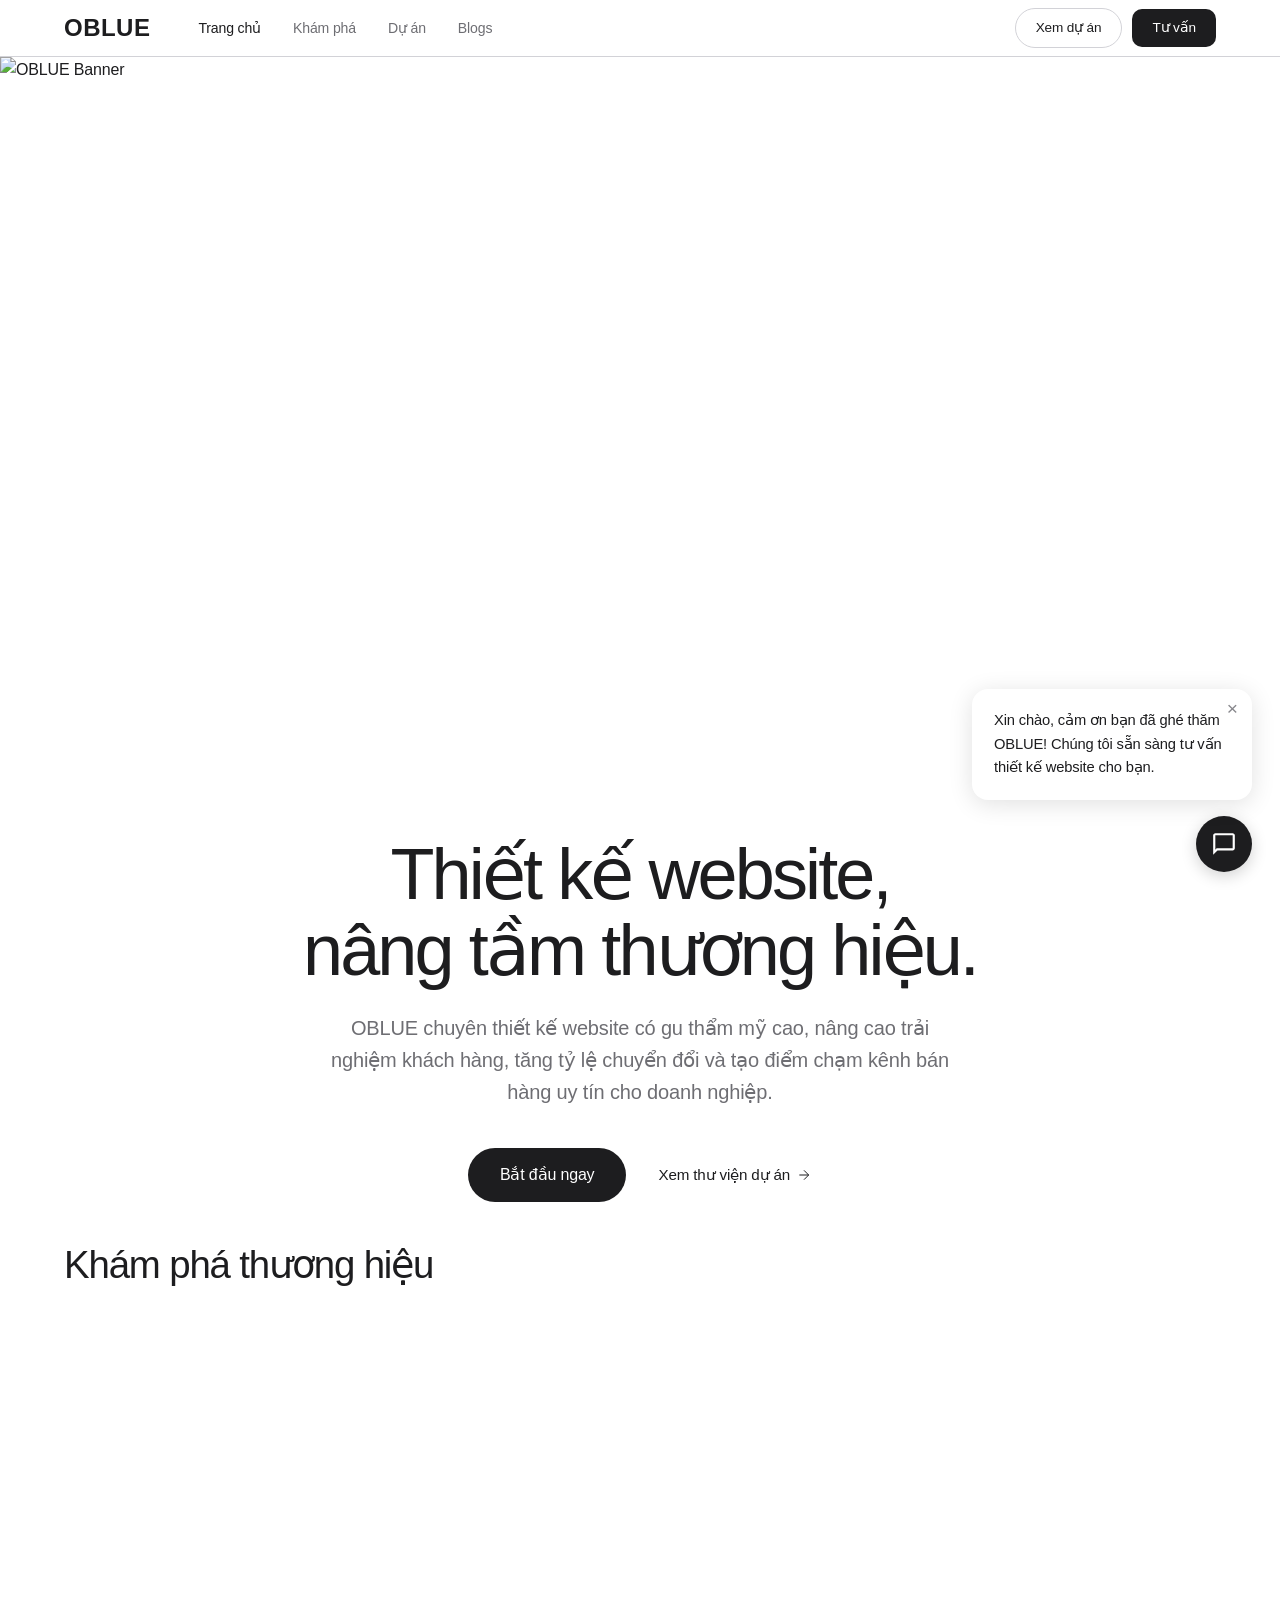
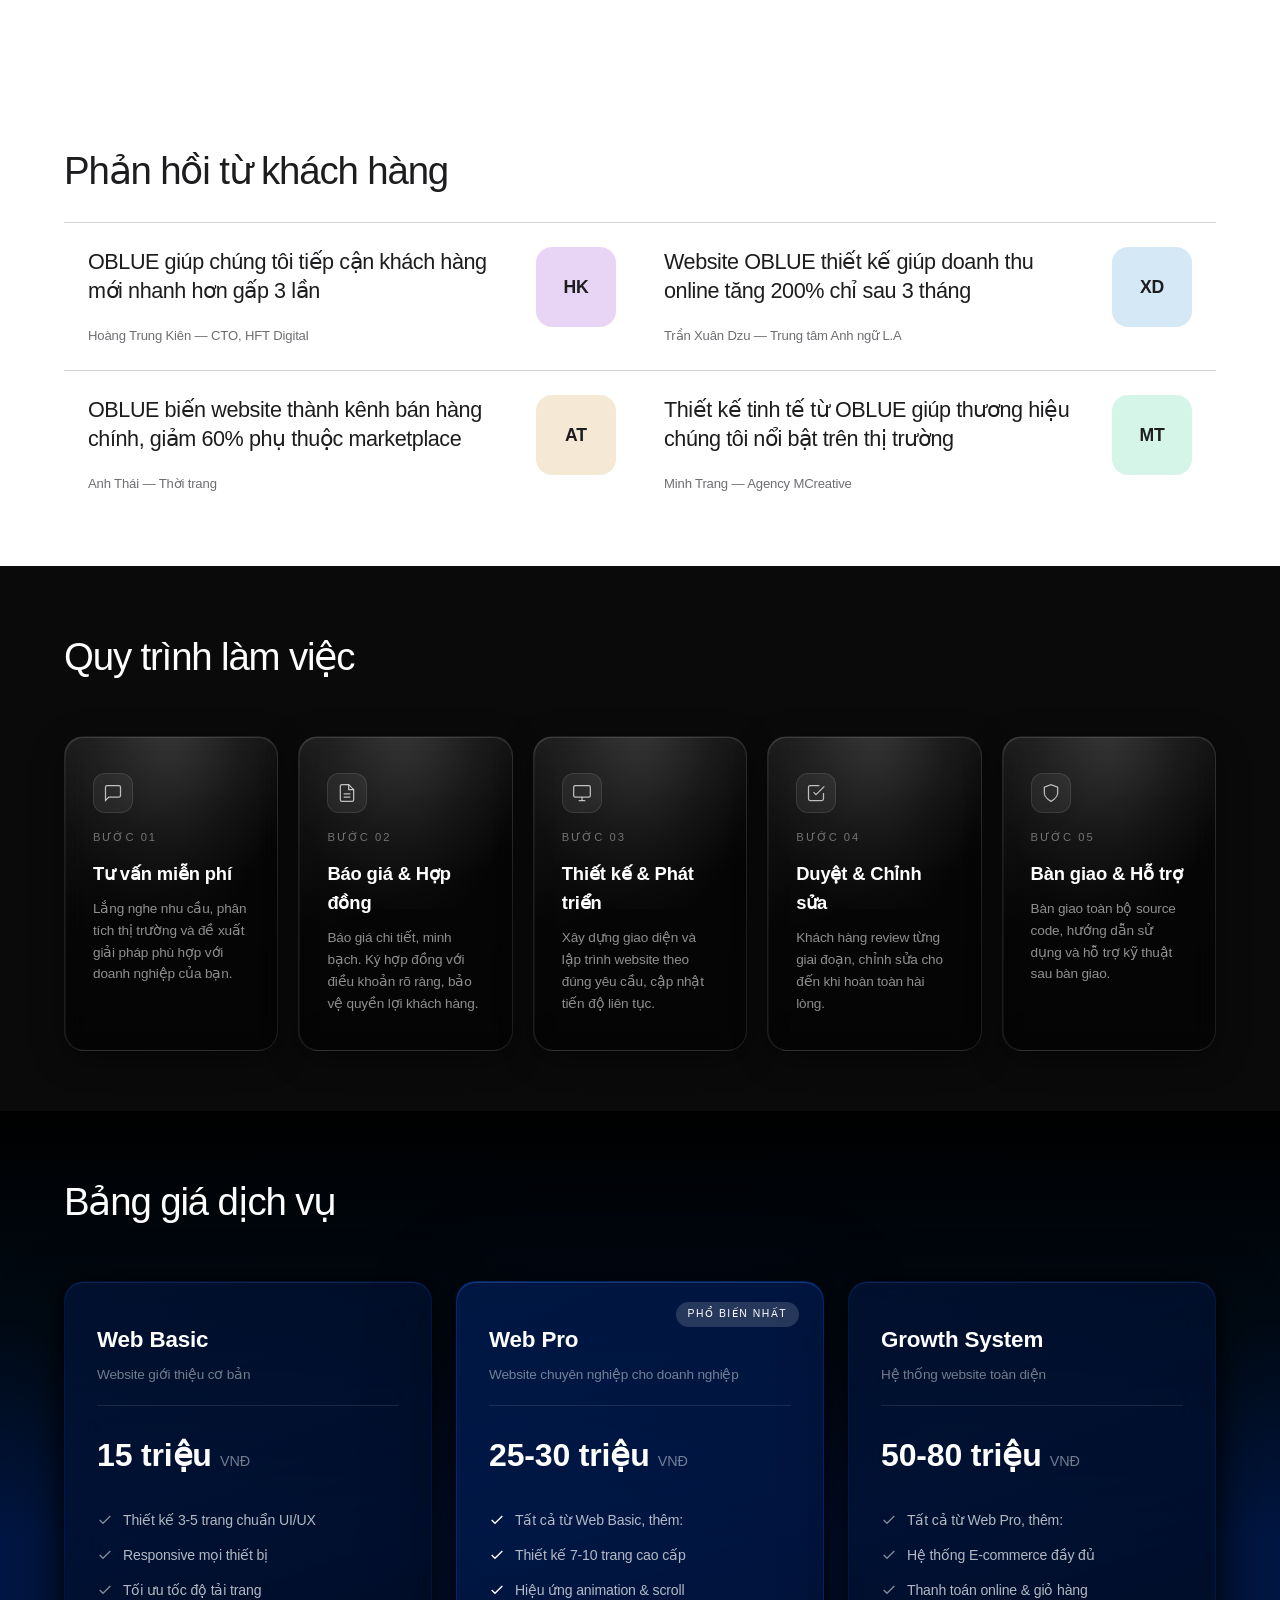
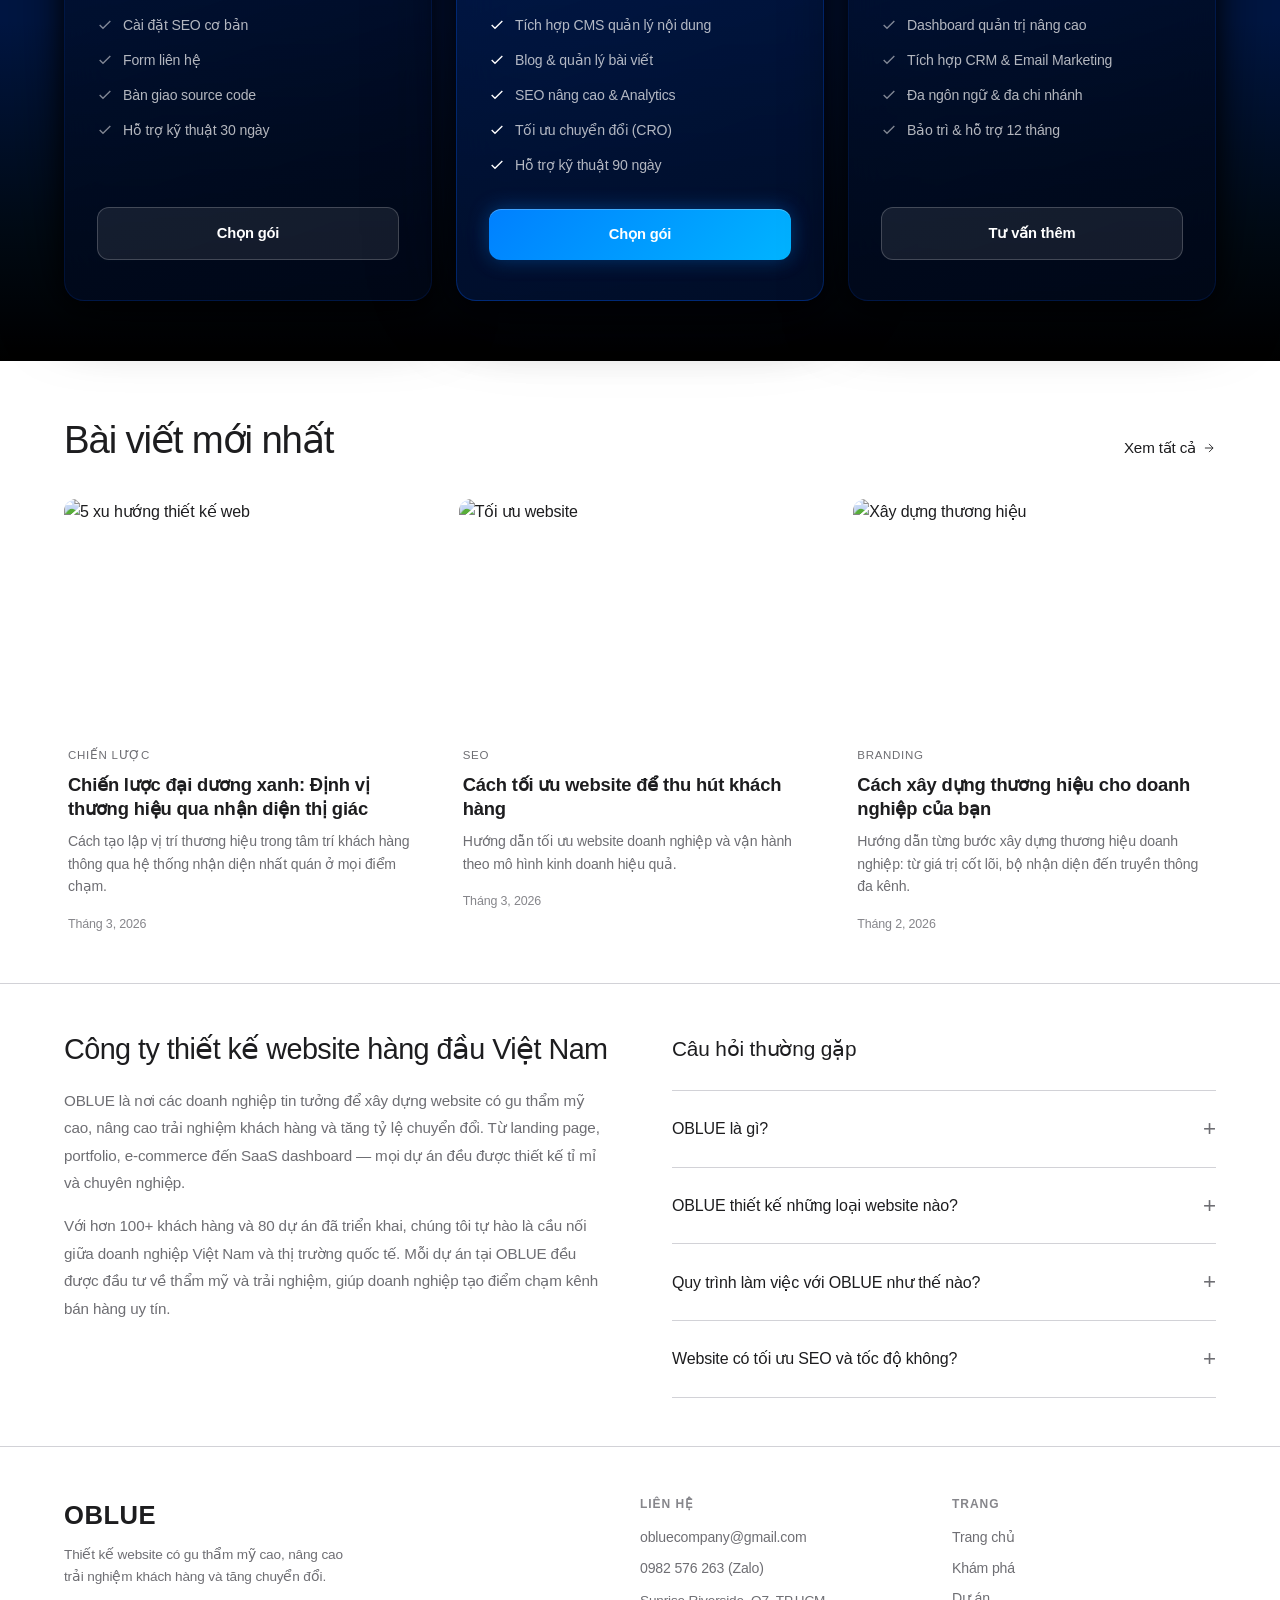
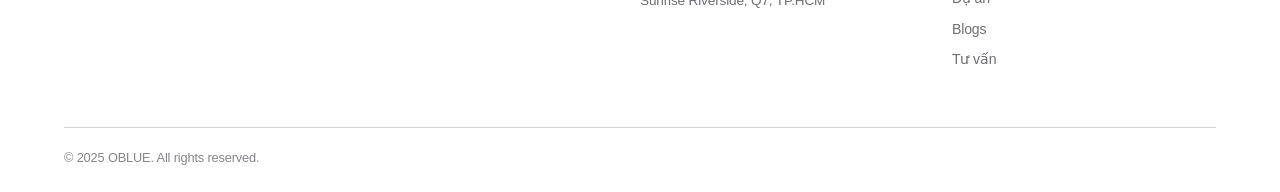
==== index.html @ 59a6f67c "Redesign navbar: flat header with left-aligned brand+nav, dual CTA buttons https://claude.ai/code/se" ====
<!DOCTYPE html>
<html lang="vi">
<head>
  <meta charset="UTF-8">
  <link rel="icon" type="image/svg+xml" href="favicon.svg">
  <meta name="viewport" content="width=device-width, initial-scale=1.0">
  <title>OBLUE - Thiết kế website có gu thẩm mỹ cao cho doanh nghiệp</title>
  <meta name="description" content="OBLUE chuyên thiết kế website có gu thẩm mỹ cao, nâng cao trải nghiệm khách hàng, tăng tỷ lệ chuyển đổi và tạo điểm chạm kênh bán hàng uy tín cho doanh nghiệp.">
  <meta name="keywords" content="OBLUE, thiết kế website, website đẹp, thẩm mỹ cao, trải nghiệm khách hàng, tỷ lệ chuyển đổi, kênh bán hàng, UI/UX, Việt Nam">
  <meta property="og:title" content="OBLUE - Thiết kế website có gu thẩm mỹ cao cho doanh nghiệp">
  <meta property="og:description" content="OBLUE chuyên thiết kế website nâng cao trải nghiệm khách hàng, tăng tỷ lệ chuyển đổi và tạo điểm chạm kênh bán hàng uy tín.">
  <meta property="og:type" content="website">
  <link rel="preconnect" href="https://dmtkxjqlcrcddcuvzqqb.supabase.co" crossorigin>
  <link rel="dns-prefetch" href="https://dmtkxjqlcrcddcuvzqqb.supabase.co">
  <link rel="stylesheet" href="styles.css">
  <link rel="stylesheet" href="home.css">
</head>
<body>
  <!-- NAVBAR -->
  <nav class="navbar">
    <div class="container">
      <a href="index.html" class="navbar-brand">OBLUE</a>
      <button class="mobile-menu-btn" id="mobileMenuBtn" aria-label="Menu">
        <span></span><span></span><span></span>
      </button>
      <div class="navbar-nav" id="navMenu">
        <a href="index.html" class="active">Trang chủ</a>
        <a href="explore.html">Khám phá</a>
        <a href="product.html">Dự án</a>
        <a href="blog.html">Blogs</a>
      </div>
      <div class="navbar-right">
        <a href="product.html" class="btn-outline-dark">Xem dự án</a>
        <a href="about.html#contact" class="btn btn-primary">Tư vấn</a>
      </div>
    </div>
  </nav>

  <!-- HERO BANNER -->
  <section class="hero-banner">
    <img src="https://dmtkxjqlcrcddcuvzqqb.supabase.co/storage/v1/object/public/Banner%20OBLUE%20-%20center/HERO%20BANNERR.svg" alt="OBLUE Banner" class="hero-banner-img">
  </section>

  <!-- INTRO TEXT -->
  <section class="intro">
    <div class="container">
      <h1 class="intro-heading">Thiết kế website,<br>nâng tầm thương hiệu.</h1>
      <p class="intro-sub">OBLUE chuyên thiết kế website có gu thẩm mỹ cao, nâng cao trải nghiệm khách hàng, tăng tỷ lệ chuyển đổi và tạo điểm chạm kênh bán hàng uy tín cho doanh nghiệp.</p>
      <div class="intro-actions">
        <a href="explore.html" class="btn btn-primary btn-lg">Bắt đầu ngay</a>
        <a href="explore.html" class="btn-link">
          Xem thư viện dự án
          <svg width="16" height="16" viewBox="0 0 24 24" fill="none" stroke="currentColor" stroke-width="1.5"><path d="M5 12h14M12 5l7 7-7 7"/></svg>
        </a>
      </div>
    </div>
  </section>

  <!-- FEATURED PROJECTS -->
  <section class="featured fade-in">
    <div class="container">
      <h2 class="section-heading">Khám phá thương hiệu</h2>
      <div class="featured-grid">
        <a href="product.html" class="featured-card">
          <div class="featured-img" style="background-image: url('https://dmtkxjqlcrcddcuvzqqb.supabase.co/storage/v1/object/public/Banner%20OBLUE%20-%20center/2.png'); background-size:cover; background-position:center;"></div>
        </a>
        <a href="product.html" class="featured-card">
          <div class="featured-img" style="background-image: url('https://dmtkxjqlcrcddcuvzqqb.supabase.co/storage/v1/object/public/Banner%20OBLUE%20-%20center/4.png'); background-size:cover; background-position:center;"></div>
        </a>
        <a href="product.html" class="featured-card">
          <div class="featured-img" style="background-image: url('https://dmtkxjqlcrcddcuvzqqb.supabase.co/storage/v1/object/public/Banner%20OBLUE%20-%20center/3.png'); background-size:cover; background-position:center;"></div>
        </a>
        <a href="explore.html" class="featured-card">
          <div class="featured-img" style="background-image: url('https://dmtkxjqlcrcddcuvzqqb.supabase.co/storage/v1/object/public/Banner%20OBLUE%20-%20center/5.png'); background-size:cover; background-position:center;"></div>
        </a>
        <a href="product.html" class="featured-card">
          <div class="featured-img" style="background-image: url('https://dmtkxjqlcrcddcuvzqqb.supabase.co/storage/v1/object/public/Banner%20OBLUE%20-%20center/OBLUE%20BANNER.png'); background-size:cover; background-position:center;"></div>
        </a>
        <a href="product.html" class="featured-card">
          <div class="featured-img" style="background-image: url('https://dmtkxjqlcrcddcuvzqqb.supabase.co/storage/v1/object/public/Banner%20OBLUE%20-%20center/OBLUE%20BANNER%20(1).png'); background-size:cover; background-position:center;"></div>
        </a>
      </div>
    </div>
  </section>

  <!-- FEEDBACK -->
  <section class="feedback fade-in">
    <div class="container">
      <h2 class="section-heading">Phản hồi từ khách hàng</h2>
      <div class="feedback-grid">
        <div class="feedback-item">
          <div class="feedback-content">
            <h3>OBLUE giúp chúng tôi tiếp cận khách hàng mới nhanh hơn gấp 3 lần</h3>
            <div class="feedback-meta">
              <span class="feedback-author">Hoàng Trung Kiên — CTO, HFT Digital</span>

            </div>
          </div>
          <div class="feedback-avatar" style="background: #E8D5F5;">HK</div>
        </div>
        <div class="feedback-item">
          <div class="feedback-content">
            <h3>Website OBLUE thiết kế giúp doanh thu online tăng 200% chỉ sau 3 tháng</h3>
            <div class="feedback-meta">
              <span class="feedback-author">Trần Xuân Dzu — Trung tâm Anh ngữ L.A</span>

            </div>
          </div>
          <div class="feedback-avatar" style="background: #D5E8F5;">XD</div>
        </div>
        <div class="feedback-item">
          <div class="feedback-content">
            <h3>OBLUE biến website thành kênh bán hàng chính, giảm 60% phụ thuộc marketplace</h3>
            <div class="feedback-meta">
              <span class="feedback-author">Anh Thái — Thời trang</span>

            </div>
          </div>
          <div class="feedback-avatar" style="background: #F5E8D5;">AT</div>
        </div>
        <div class="feedback-item">
          <div class="feedback-content">
            <h3>Thiết kế tinh tế từ OBLUE giúp thương hiệu chúng tôi nổi bật trên thị trường</h3>
            <div class="feedback-meta">
              <span class="feedback-author">Minh Trang — Agency MCreative</span>

            </div>
          </div>
          <div class="feedback-avatar" style="background: #D5F5E8;">MT</div>
        </div>
      </div>
    </div>
  </section>

  <!-- PROCESS -->
  <section class="process fade-in">
    <div class="container">
      <h2 class="section-heading">Quy trình làm việc</h2>
      <div class="process-grid">
        <div class="process-card">
          <div class="process-icon"><svg viewBox="0 0 24 24"><path d="M21 15a2 2 0 0 1-2 2H7l-4 4V5a2 2 0 0 1 2-2h14a2 2 0 0 1 2 2z"/></svg></div>
          <span class="process-step">Bước 01</span>
          <h3>Tư vấn miễn phí</h3>
          <p>Lắng nghe nhu cầu, phân tích thị trường và đề xuất giải pháp phù hợp với doanh nghiệp của bạn.</p>
        </div>
        <div class="process-card">
          <div class="process-icon"><svg viewBox="0 0 24 24"><path d="M14 2H6a2 2 0 0 0-2 2v16a2 2 0 0 0 2 2h12a2 2 0 0 0 2-2V8z"/><polyline points="14 2 14 8 20 8"/><line x1="16" y1="13" x2="8" y2="13"/><line x1="16" y1="17" x2="8" y2="17"/></svg></div>
          <span class="process-step">Bước 02</span>
          <h3>Báo giá & Hợp đồng</h3>
          <p>Báo giá chi tiết, minh bạch. Ký hợp đồng với điều khoản rõ ràng, bảo vệ quyền lợi khách hàng.</p>
        </div>
        <div class="process-card">
          <div class="process-icon"><svg viewBox="0 0 24 24"><rect x="2" y="3" width="20" height="14" rx="2" ry="2"/><line x1="8" y1="21" x2="16" y2="21"/><line x1="12" y1="17" x2="12" y2="21"/></svg></div>
          <span class="process-step">Bước 03</span>
          <h3>Thiết kế & Phát triển</h3>
          <p>Xây dựng giao diện và lập trình website theo đúng yêu cầu, cập nhật tiến độ liên tục.</p>
        </div>
        <div class="process-card">
          <div class="process-icon"><svg viewBox="0 0 24 24"><polyline points="9 11 12 14 22 4"/><path d="M21 12v7a2 2 0 0 1-2 2H5a2 2 0 0 1-2-2V5a2 2 0 0 1 2-2h11"/></svg></div>
          <span class="process-step">Bước 04</span>
          <h3>Duyệt & Chỉnh sửa</h3>
          <p>Khách hàng review từng giai đoạn, chỉnh sửa cho đến khi hoàn toàn hài lòng.</p>
        </div>
        <div class="process-card">
          <div class="process-icon"><svg viewBox="0 0 24 24"><path d="M12 22s8-4 8-10V5l-8-3-8 3v7c0 6 8 10 8 10z"/></svg></div>
          <span class="process-step">Bước 05</span>
          <h3>Bàn giao & Hỗ trợ</h3>
          <p>Bàn giao toàn bộ source code, hướng dẫn sử dụng và hỗ trợ kỹ thuật sau bàn giao.</p>
        </div>
      </div>
    </div>
  </section>

  <!-- PRICING -->
  <section class="pricing fade-in">
    <div class="container">
      <h2 class="section-heading">Bảng giá dịch vụ</h2>
      <div class="pricing-grid">
        <!-- Web Basic -->
        <div class="pricing-card">
          <h3>Web Basic</h3>
          <span class="pricing-subtitle">Website giới thiệu cơ bản</span>
          <hr class="pricing-divider">
          <div class="pricing-price">
            <span class="amount">15 triệu</span>
            <span class="unit">VNĐ</span>
          </div>
          <ul class="pricing-features">
            <li><svg width="16" height="16" viewBox="0 0 24 24" fill="none" stroke="rgba(255,255,255,0.5)" stroke-width="2"><polyline points="20 6 9 17 4 12"/></svg>Thiết kế 3-5 trang chuẩn UI/UX</li>
            <li><svg width="16" height="16" viewBox="0 0 24 24" fill="none" stroke="rgba(255,255,255,0.5)" stroke-width="2"><polyline points="20 6 9 17 4 12"/></svg>Responsive mọi thiết bị</li>
            <li><svg width="16" height="16" viewBox="0 0 24 24" fill="none" stroke="rgba(255,255,255,0.5)" stroke-width="2"><polyline points="20 6 9 17 4 12"/></svg>Tối ưu tốc độ tải trang</li>
            <li><svg width="16" height="16" viewBox="0 0 24 24" fill="none" stroke="rgba(255,255,255,0.5)" stroke-width="2"><polyline points="20 6 9 17 4 12"/></svg>Cài đặt SEO cơ bản</li>
            <li><svg width="16" height="16" viewBox="0 0 24 24" fill="none" stroke="rgba(255,255,255,0.5)" stroke-width="2"><polyline points="20 6 9 17 4 12"/></svg>Form liên hệ</li>
            <li><svg width="16" height="16" viewBox="0 0 24 24" fill="none" stroke="rgba(255,255,255,0.5)" stroke-width="2"><polyline points="20 6 9 17 4 12"/></svg>Bàn giao source code</li>
            <li><svg width="16" height="16" viewBox="0 0 24 24" fill="none" stroke="rgba(255,255,255,0.5)" stroke-width="2"><polyline points="20 6 9 17 4 12"/></svg>Hỗ trợ kỹ thuật 30 ngày</li>
          </ul>
          <a href="about.html#contact" class="pricing-cta outline">Chọn gói</a>
        </div>
        <!-- Web Pro -->
        <div class="pricing-card popular">
          <span class="pricing-badge">Phổ biến nhất</span>
          <h3>Web Pro</h3>
          <span class="pricing-subtitle">Website chuyên nghiệp cho doanh nghiệp</span>
          <hr class="pricing-divider">
          <div class="pricing-price">
            <span class="amount">25-30 triệu</span>
            <span class="unit">VNĐ</span>
          </div>
          <ul class="pricing-features">
            <li><svg width="16" height="16" viewBox="0 0 24 24" fill="none" stroke="white" stroke-width="2"><polyline points="20 6 9 17 4 12"/></svg>Tất cả từ Web Basic, thêm:</li>
            <li><svg width="16" height="16" viewBox="0 0 24 24" fill="none" stroke="white" stroke-width="2"><polyline points="20 6 9 17 4 12"/></svg>Thiết kế 7-10 trang cao cấp</li>
            <li><svg width="16" height="16" viewBox="0 0 24 24" fill="none" stroke="white" stroke-width="2"><polyline points="20 6 9 17 4 12"/></svg>Hiệu ứng animation & scroll</li>
            <li><svg width="16" height="16" viewBox="0 0 24 24" fill="none" stroke="white" stroke-width="2"><polyline points="20 6 9 17 4 12"/></svg>Tích hợp CMS quản lý nội dung</li>
            <li><svg width="16" height="16" viewBox="0 0 24 24" fill="none" stroke="white" stroke-width="2"><polyline points="20 6 9 17 4 12"/></svg>Blog & quản lý bài viết</li>
            <li><svg width="16" height="16" viewBox="0 0 24 24" fill="none" stroke="white" stroke-width="2"><polyline points="20 6 9 17 4 12"/></svg>SEO nâng cao & Analytics</li>
            <li><svg width="16" height="16" viewBox="0 0 24 24" fill="none" stroke="white" stroke-width="2"><polyline points="20 6 9 17 4 12"/></svg>Tối ưu chuyển đổi (CRO)</li>
            <li><svg width="16" height="16" viewBox="0 0 24 24" fill="none" stroke="white" stroke-width="2"><polyline points="20 6 9 17 4 12"/></svg>Hỗ trợ kỹ thuật 90 ngày</li>
          </ul>
          <a href="about.html#contact" class="pricing-cta filled">Chọn gói</a>
        </div>
        <!-- Growth System -->
        <div class="pricing-card">
          <h3>Growth System</h3>
          <span class="pricing-subtitle">Hệ thống website toàn diện</span>
          <hr class="pricing-divider">
          <div class="pricing-price">
            <span class="amount">50-80 triệu</span>
            <span class="unit">VNĐ</span>
          </div>
          <ul class="pricing-features">
            <li><svg width="16" height="16" viewBox="0 0 24 24" fill="none" stroke="rgba(255,255,255,0.5)" stroke-width="2"><polyline points="20 6 9 17 4 12"/></svg>Tất cả từ Web Pro, thêm:</li>
            <li><svg width="16" height="16" viewBox="0 0 24 24" fill="none" stroke="rgba(255,255,255,0.5)" stroke-width="2"><polyline points="20 6 9 17 4 12"/></svg>Hệ thống E-commerce đầy đủ</li>
            <li><svg width="16" height="16" viewBox="0 0 24 24" fill="none" stroke="rgba(255,255,255,0.5)" stroke-width="2"><polyline points="20 6 9 17 4 12"/></svg>Thanh toán online & giỏ hàng</li>
            <li><svg width="16" height="16" viewBox="0 0 24 24" fill="none" stroke="rgba(255,255,255,0.5)" stroke-width="2"><polyline points="20 6 9 17 4 12"/></svg>Dashboard quản trị nâng cao</li>
            <li><svg width="16" height="16" viewBox="0 0 24 24" fill="none" stroke="rgba(255,255,255,0.5)" stroke-width="2"><polyline points="20 6 9 17 4 12"/></svg>Tích hợp CRM & Email Marketing</li>
            <li><svg width="16" height="16" viewBox="0 0 24 24" fill="none" stroke="rgba(255,255,255,0.5)" stroke-width="2"><polyline points="20 6 9 17 4 12"/></svg>Đa ngôn ngữ & đa chi nhánh</li>
            <li><svg width="16" height="16" viewBox="0 0 24 24" fill="none" stroke="rgba(255,255,255,0.5)" stroke-width="2"><polyline points="20 6 9 17 4 12"/></svg>Bảo trì & hỗ trợ 12 tháng</li>
          </ul>
          <a href="about.html#contact" class="pricing-cta outline">Tư vấn thêm</a>
        </div>
      </div>
    </div>
  </section>

  <!-- BLOG / MARKETING -->
  <section class="blog fade-in">
    <div class="container">
      <div class="section-header">
        <h2 class="section-heading">Bài viết mới nhất</h2>
        <a href="blog.html" class="btn-link">Xem tất cả <svg width="14" height="14" viewBox="0 0 24 24" fill="none" stroke="currentColor" stroke-width="1.5"><path d="M5 12h14M12 5l7 7-7 7"/></svg></a>
      </div>
      <div class="blog-grid">
        <a href="blog-post-1.html" class="blog-card">
          <div class="blog-thumb"><img src="https://dmtkxjqlcrcddcuvzqqb.supabase.co/storage/v1/object/public/Banner%20OBLUE%20-%20center/SEO/1.jpg" alt="5 xu hướng thiết kế web" loading="lazy"></div>
          <div class="blog-info">
            <span class="blog-tag">Chiến lược</span>
            <h3>Chiến lược đại dương xanh: Định vị thương hiệu qua nhận diện thị giác</h3>
            <p class="blog-excerpt">Cách tạo lập vị trí thương hiệu trong tâm trí khách hàng thông qua hệ thống nhận diện nhất quán ở mọi điểm chạm.</p>
            <span class="blog-date">Tháng 3, 2026</span>
          </div>
        </a>
        <a href="blog-post-2.html" class="blog-card">
          <div class="blog-thumb"><img src="https://dmtkxjqlcrcddcuvzqqb.supabase.co/storage/v1/object/public/Banner%20OBLUE%20-%20center/SEO/2.jpg" alt="Tối ưu website" loading="lazy"></div>
          <div class="blog-info">
            <span class="blog-tag">SEO</span>
            <h3>Cách tối ưu website để thu hút khách hàng</h3>
            <p class="blog-excerpt">Hướng dẫn tối ưu website doanh nghiệp và vận hành theo mô hình kinh doanh hiệu quả.</p>
            <span class="blog-date">Tháng 3, 2026</span>
          </div>
        </a>
        <a href="blog-post-3.html" class="blog-card">
          <div class="blog-thumb"><img src="https://dmtkxjqlcrcddcuvzqqb.supabase.co/storage/v1/object/public/Banner%20OBLUE%20-%20center/SEO/Black%20and%20White%20Modern%20Presentation%20Marketing%20(1).jpg" alt="Xây dựng thương hiệu" loading="lazy"></div>
          <div class="blog-info">
            <span class="blog-tag">Branding</span>
            <h3>Cách xây dựng thương hiệu cho doanh nghiệp của bạn</h3>
            <p class="blog-excerpt">Hướng dẫn từng bước xây dựng thương hiệu doanh nghiệp: từ giá trị cốt lõi, bộ nhận diện đến truyền thông đa kênh.</p>
            <span class="blog-date">Tháng 2, 2026</span>
          </div>
        </a>
      </div>
    </div>
  </section>

  <!-- SEO -->
  <section class="seo fade-in">
    <div class="container">
      <div class="seo-grid">
        <div class="seo-main">
          <h2>Công ty thiết kế website hàng đầu Việt Nam</h2>
          <p>OBLUE là nơi các doanh nghiệp tin tưởng để xây dựng website có gu thẩm mỹ cao, nâng cao trải nghiệm khách hàng và tăng tỷ lệ chuyển đổi. Từ landing page, portfolio, e-commerce đến SaaS dashboard — mọi dự án đều được thiết kế tỉ mỉ và chuyên nghiệp.</p>
          <p>Với hơn 100+ khách hàng và 80 dự án đã triển khai, chúng tôi tự hào là cầu nối giữa doanh nghiệp Việt Nam và thị trường quốc tế. Mỗi dự án tại OBLUE đều được đầu tư về thẩm mỹ và trải nghiệm, giúp doanh nghiệp tạo điểm chạm kênh bán hàng uy tín.</p>
        </div>
        <div class="seo-faq">
          <h3>Câu hỏi thường gặp</h3>
          <details class="faq-item">
            <summary>OBLUE là gì?</summary>
            <p>OBLUE là công ty chuyên thiết kế website có gu thẩm mỹ cao, nâng cao trải nghiệm khách hàng, tăng tỷ lệ chuyển đổi và tạo điểm chạm kênh bán hàng uy tín cho doanh nghiệp.</p>
          </details>
          <details class="faq-item">
            <summary>OBLUE thiết kế những loại website nào?</summary>
            <p>OBLUE thiết kế đa dạng: website bán hàng, landing page, portfolio doanh nghiệp, e-commerce, SaaS dashboard và website giới thiệu thương hiệu — tất cả đều với tiêu chuẩn thẩm mỹ cao.</p>
          </details>
          <details class="faq-item">
            <summary>Quy trình làm việc với OBLUE như thế nào?</summary>
            <p>Quy trình gồm 4 bước: Tư vấn & phân tích nhu cầu → Thiết kế giao diện UI/UX → Phát triển & tối ưu → Bàn giao & hỗ trợ vận hành. Mỗi bước đều có sự tham gia phản hồi từ khách hàng.</p>
          </details>
          <details class="faq-item">
            <summary>Website có tối ưu SEO và tốc độ không?</summary>
            <p>Có. Mọi website OBLUE đều được tối ưu Core Web Vitals, chuẩn SEO on-page, responsive trên mọi thiết bị và đạt điểm Lighthouse trên 90 để đảm bảo hiệu suất tốt nhất.</p>
          </details>
        </div>
      </div>
    </div>
  </section>

  <!-- FOOTER -->
  <footer class="footer">
    <div class="container">
      <div class="footer-top">
        <div class="footer-brand-col">
          <div class="footer-brand">OBLUE</div>
          <p class="footer-desc">Thiết kế website có gu thẩm mỹ cao, nâng cao trải nghiệm khách hàng và tăng chuyển đổi.</p>
        </div>
        <div class="footer-col">
          <h4>Liên hệ</h4>
          <a href="mailto:obluecompany@gmail.com">obluecompany@gmail.com</a>
          <a href="tel:0982576263">0982 576 263 (Zalo)</a>
          <span style="font-size:0.85rem;color:var(--text-secondary);">Sunrise Riverside, Q7, TP.HCM</span>
        </div>
        <div class="footer-col">
          <h4>Trang</h4>
          <a href="index.html">Trang chủ</a>
          <a href="explore.html">Khám phá</a>
        <a href="product.html">Dự án</a>
          <a href="blog.html">Blogs</a>
          <a href="about.html#contact">Tư vấn</a>
        </div>
      </div>
      <div class="footer-bottom" style="border-top:1px solid var(--border);padding-top:20px;margin-top:24px;display:flex;justify-content:space-between;align-items:center;font-size:0.8rem;color:var(--text-light);">
        <span>&copy; 2025 OBLUE. All rights reserved.</span>
      </div>
    </div>
  </footer>
  <script src="app.js" defer></script>
  <!-- CHAT WIDGET -->
  <div class="chat-widget">
    <div class="chat-bubble" id="chatBubble">
      <button class="chat-bubble-close" onclick="document.getElementById('chatBubble').classList.add('hidden')">&times;</button>
      Xin chào, cảm ơn bạn đã ghé thăm OBLUE! Chúng tôi sẵn sàng tư vấn thiết kế website cho bạn.
    </div>
    <button class="chat-btn" onclick="window.open('https://zalo.me/0982576263', '_blank')">
      <svg viewBox="0 0 24 24"><path d="M20 2H4c-1.1 0-2 .9-2 2v18l4-4h14c1.1 0 2-.9 2-2V4c0-1.1-.9-2-2-2zm0 14H5.2L4 17.2V4h16v12z"/></svg>
    </button>
  </div>
</body>
</html>
---- styles.css ----
/* ==================== RESET & BASE ==================== */
*, *::before, *::after {
  margin: 0;
  padding: 0;
  box-sizing: border-box;
}

:root {
  --primary: #1d1d1f;
  --primary-dark: #000000;
  --primary-light: #f5f5f7;
  --text-dark: #1d1d1f;
  --text-secondary: #6e6e73;
  --text-light: #86868b;
  --border: #d2d2d7;
  --bg-white: #FFFFFF;
  --bg-light: #f5f5f7;
  --bg-card: #f5f5f7;
  --success: #10B981;
  --danger: #EF4444;
  --radius: 12px;
  --radius-sm: 8px;
  --radius-lg: 16px;
  --shadow: 0 1px 3px rgba(0,0,0,0.08);
  --shadow-md: 0 4px 12px rgba(0,0,0,0.06);
  --shadow-lg: 0 8px 30px rgba(0,0,0,0.1);
  --font: -apple-system, BlinkMacSystemFont, 'SF Pro Display', 'SF Pro Text', 'Helvetica Neue', 'Helvetica', 'Arial', sans-serif;
}

html {
  scroll-behavior: smooth;
}

body {
  font-family: var(--font);
  color: var(--text-dark);
  background: var(--bg-white);
  line-height: 1.6;
  font-weight: 400;
  letter-spacing: -0.01em;
  -webkit-font-smoothing: antialiased;
  -moz-osx-font-smoothing: grayscale;
}

a {
  text-decoration: none;
  color: inherit;
}

img {
  max-width: 100%;
  display: block;
}

ul, ol {
  list-style: none;
}

button, input, select, textarea {
  font-family: inherit;
  font-size: inherit;
  border: none;
  outline: none;
  background: none;
}

.container {
  max-width: 1200px;
  margin: 0 auto;
  padding: 0 24px;
}

/* ==================== NAVBAR ==================== */
.navbar {
  position: sticky;
  top: 0;
  z-index: 100;
  background: rgba(255,255,255,0.98);
  backdrop-filter: blur(20px);
  -webkit-backdrop-filter: blur(20px);
  border-bottom: 1px solid var(--border);
  padding: 0 24px;
}

.navbar .container {
  display: flex;
  align-items: center;
  height: 56px;
  gap: 40px;
}

.navbar-brand {
  font-size: 1.5rem;
  font-weight: 800;
  letter-spacing: 0.02em;
  margin-right: 8px;
}

.navbar-nav {
  display: flex;
  align-items: center;
  gap: 32px;
}

.navbar-nav a {
  font-size: 0.88rem;
  font-weight: 400;
  color: var(--text-secondary);
  transition: color 0.2s;
  position: relative;
}

.navbar-nav a:hover {
  color: var(--text-dark);
}

.navbar-nav a.active {
  color: var(--text-dark);
  font-weight: 500;
}

.navbar-nav a.active::after {
  display: none;
}

.navbar-right {
  display: flex;
  align-items: center;
  gap: 10px;
  margin-left: auto;
}

.btn-outline-dark {
  display: inline-flex;
  align-items: center;
  padding: 8px 20px;
  border-radius: 980px;
  border: 1px solid var(--border);
  background: transparent;
  color: var(--text-dark);
  font-size: 0.85rem;
  font-weight: 500;
  cursor: pointer;
  transition: all 0.2s;
  text-decoration: none;
}

.btn-outline-dark:hover {
  border-color: var(--text-dark);
  background: rgba(0,0,0,0.03);
}

.search-box {
  display: flex;
  align-items: center;
  gap: 8px;
  background: var(--bg-light);
  border: 1px solid var(--border);
  border-radius: 8px;
  padding: 8px 16px;
  width: 220px;
  transition: border-color 0.2s;
}

.search-box:focus-within {
  border-color: var(--primary);
}

.search-box svg {
  color: var(--text-light);
  flex-shrink: 0;
}

.search-box input {
  width: 100%;
  font-size: 0.85rem;
  color: var(--text-dark);
}

.search-box input::placeholder {
  color: var(--text-light);
}

.btn {
  display: inline-flex;
  align-items: center;
  justify-content: center;
  gap: 8px;
  padding: 8px 20px;
  border-radius: 10px;
  font-weight: 500;
  font-size: 0.85rem;
  letter-spacing: -0.01em;
  cursor: pointer;
  transition: all 0.3s cubic-bezier(0.25, 0.1, 0.25, 1);
  white-space: nowrap;
}

.btn-primary {
  background: var(--primary);
  color: white;
}

.btn-primary:hover {
  background: var(--primary-dark);
  transform: scale(1.02);
}

.btn-outline {
  border: 1px solid var(--border);
  color: var(--text-dark);
  background: white;
}

.btn-outline:hover {
  background: var(--bg-light);
}

.btn-lg {
  padding: 14px 32px;
  font-size: 1rem;
  border-radius: 980px;
}

.btn-block {
  width: 100%;
}

/* ==================== FOOTER ==================== */
.footer {
  border-top: 1px solid var(--border);
  padding: 40px 0;
  margin-top: 80px;
}

.footer .container {
  display: flex;
  align-items: center;
  justify-content: space-between;
}

.footer-brand {
  font-weight: 500;
  font-size: 1.1rem;
  letter-spacing: 0.02em;
}

.footer-desc {
  font-size: 0.8rem;
  color: var(--text-light);
  margin-top: 4px;
}

.footer-links {
  display: flex;
  gap: 24px;
}

.footer-links a {
  font-size: 0.85rem;
  color: var(--text-secondary);
  transition: color 0.2s;
}

.footer-links a:hover {
  color: var(--text-dark);
}

.footer-columns {
  display: grid;
  grid-template-columns: 2fr 1fr 1fr 1fr;
  gap: 40px;
  padding: 48px 0;
}

.footer-col h4 {
  font-size: 0.75rem;
  text-transform: uppercase;
  letter-spacing: 1px;
  color: var(--text-light);
  margin-bottom: 16px;
}

.footer-col a {
  display: block;
  font-size: 0.9rem;
  color: var(--text-secondary);
  margin-bottom: 8px;
  transition: color 0.2s;
}

.footer-col a:hover {
  color: var(--text-dark);
}

.footer-bottom {
  display: flex;
  align-items: center;
  justify-content: space-between;
  padding-top: 24px;
  border-top: 1px solid var(--border);
  font-size: 0.8rem;
  color: var(--text-light);
}

/* ==================== BADGES & TAGS ==================== */
.badge {
  display: inline-flex;
  align-items: center;
  gap: 6px;
  padding: 6px 14px;
  border-radius: 980px;
  font-size: 0.75rem;
  font-weight: 400;
  letter-spacing: 0.02em;
}

.badge-primary {
  background: var(--primary);
  color: white;
}

.badge-outline {
  border: 1.5px solid var(--border);
  color: var(--text-dark);
  background: white;
}

.badge-green {
  background: #D1FAE5;
  color: #065F46;
}

/* ==================== SECTION HEADERS ==================== */
.section-label {
  font-size: 0.75rem;
  text-transform: uppercase;
  letter-spacing: 1.5px;
  color: var(--text-light);
  margin-bottom: 8px;
}

.section-title {
  font-size: 2.2rem;
  font-weight: 500;
  letter-spacing: -0.02em;
  line-height: 1.15;
}

/* ==================== CARDS ==================== */
.card {
  background: white;
  border-radius: var(--radius);
  overflow: hidden;
  border: 1px solid var(--border);
  transition: transform 0.2s, box-shadow 0.2s;
}

.card:hover {
  transform: scale(1.02);
  box-shadow: var(--shadow-lg);
}

.card-img {
  width: 100%;
  aspect-ratio: 4/3;
  object-fit: cover;
  background: var(--bg-card);
}

.card-body {
  padding: 16px;
}

.card-title {
  font-weight: 500;
  font-size: 0.95rem;
  margin-bottom: 4px;
}

.card-desc {
  font-size: 0.8rem;
  color: var(--text-secondary);
}

.card-price {
  font-weight: 500;
  color: var(--danger);
  font-size: 0.9rem;
}

/* ==================== MOBILE MENU ==================== */
.mobile-menu-btn {
  display: none;
  flex-direction: column;
  gap: 5px;
  background: none;
  border: none;
  cursor: pointer;
  padding: 4px;
  z-index: 101;
}

.mobile-menu-btn span {
  display: block;
  width: 22px;
  height: 2px;
  background: var(--text-dark);
  border-radius: 2px;
  transition: all 0.3s;
}

.mobile-menu-btn.active span:nth-child(1) {
  transform: rotate(45deg) translate(5px, 5px);
}

.mobile-menu-btn.active span:nth-child(2) {
  opacity: 0;
}

.mobile-menu-btn.active span:nth-child(3) {
  transform: rotate(-45deg) translate(5px, -5px);
}

/* ==================== SCROLL ANIMATIONS ==================== */
.fade-in {
  opacity: 0;
  transform: translateY(24px);
  transition: opacity 0.6s ease, transform 0.6s ease;
}

.fade-in.visible {
  opacity: 1;
  transform: translateY(0);
}

/* ==================== RESPONSIVE ==================== */
@media (max-width: 768px) {
  .mobile-menu-btn { display: flex; }
  .navbar-nav {
    display: none;
    position: fixed;
    top: 56px;
    left: 0;
    right: 0;
    background: rgba(255,255,255,0.98);
    backdrop-filter: blur(20px);
    -webkit-backdrop-filter: blur(20px);
    flex-direction: column;
    padding: 16px 24px;
    gap: 8px;
    border-bottom: 1px solid var(--border);
    z-index: 100;
  }
  .navbar-nav.open { display: flex; }
  .navbar-nav a { padding: 10px 0; }
  .navbar-right .btn-outline-dark { display: none; }
  .navbar-right .search-box { display: none; }
  .container { padding: 0 16px; }
  .footer .container { flex-direction: column; gap: 16px; text-align: center; }
  .footer-links { flex-wrap: wrap; justify-content: center; }
  .footer-columns { grid-template-columns: 1fr 1fr; }
  .section-title { font-size: 1.5rem; }
}

/* ==================== CHATBOT WIDGET ==================== */
.chat-widget {
  position: fixed;
  bottom: 28px;
  right: 28px;
  z-index: 1000;
}

.chat-btn {
  width: 56px;
  height: 56px;
  border-radius: 50%;
  background: var(--primary);
  border: none;
  cursor: pointer;
  display: flex;
  align-items: center;
  justify-content: center;
  box-shadow: 0 4px 16px rgba(0,0,0,0.18);
  transition: transform 0.2s, box-shadow 0.2s;
}

.chat-btn:hover {
  transform: scale(1.08);
  box-shadow: 0 6px 24px rgba(0,0,0,0.25);
}

.chat-btn svg {
  width: 26px;
  height: 26px;
  fill: white;
}

.chat-bubble {
  position: absolute;
  bottom: 72px;
  right: 0;
  width: 280px;
  background: white;
  border-radius: 16px;
  padding: 20px 22px;
  box-shadow: 0 4px 24px rgba(0,0,0,0.12);
  font-size: 0.92rem;
  line-height: 1.6;
  color: var(--text-dark);
  animation: chatFadeIn 0.4s ease;
}

.chat-bubble-close {
  position: absolute;
  top: 10px;
  right: 14px;
  background: none;
  border: none;
  font-size: 1.2rem;
  cursor: pointer;
  color: var(--text-light);
  line-height: 1;
}

.chat-bubble-close:hover {
  color: var(--text-dark);
}

.chat-bubble.hidden {
  display: none;
}

@keyframes chatFadeIn {
  from { opacity: 0; transform: translateY(10px); }
  to { opacity: 1; transform: translateY(0); }
}
---- home.css ----
/* ==================== HERO BANNER ==================== */
.hero-banner {
  width: 100%;
  overflow: hidden;
}

.hero-banner-img {
  width: 100%;
  aspect-ratio: 16/9;
  display: block;
  object-fit: cover;
}

/* ==================== INTRO ==================== */
.intro {
  padding: 60px 0 32px;
  text-align: center;
}

.intro-heading {
  font-size: 4.5rem;
  font-weight: 500;
  letter-spacing: -0.04em;
  line-height: 1.05;
  color: var(--text-dark);
}

.intro-sub {
  font-size: 1.25rem;
  font-weight: 400;
  color: var(--text-secondary);
  max-width: 620px;
  margin: 24px auto 0;
  line-height: 1.6;
}

.intro-actions {
  display: flex;
  align-items: center;
  justify-content: center;
  gap: 32px;
  margin-top: 40px;
}

.btn-link {
  display: inline-flex;
  align-items: center;
  gap: 6px;
  font-size: 0.95rem;
  font-weight: 400;
  color: var(--text-dark);
  transition: opacity 0.3s;
}

.btn-link:hover {
  opacity: 0.6;
}

/* ==================== SECTION HEADERS ==================== */
.section-header {
  display: flex;
  align-items: baseline;
  justify-content: space-between;
  margin-bottom: 48px;
}

.section-heading {
  font-size: 2.4rem;
  font-weight: 500;
  letter-spacing: -0.03em;
}

/* ==================== FEATURED ==================== */
.featured {
  padding: 0 0 100px;
}

.featured .section-heading {
  margin-bottom: 48px;
}

.featured-grid {
  display: grid;
  grid-template-columns: repeat(2, 1fr);
  gap: 32px;
}

.featured-card {
  border-radius: 20px;
  overflow: hidden;
  transition: transform 0.4s cubic-bezier(0.25, 0.1, 0.25, 1);
}

.featured-card:hover {
  transform: scale(1.01);
}

.featured-img {
  width: 100%;
  aspect-ratio: 1600 / 1700;
  position: relative;
  display: flex;
  flex-direction: column;
  justify-content: space-between;
  padding: 36px;
}


/* ==================== NUMBERS ==================== */
.numbers {
  padding: 80px 0;
  border-top: 1px solid var(--border);
  border-bottom: 1px solid var(--border);
}

.numbers-grid {
  display: grid;
  grid-template-columns: repeat(3, 1fr);
  text-align: center;
}

.number-value {
  display: block;
  font-size: 3.5rem;
  font-weight: 500;
  letter-spacing: -0.04em;
  color: var(--text-dark);
}

.number-label {
  display: block;
  font-size: 0.85rem;
  font-weight: 400;
  color: var(--text-secondary);
  margin-top: 8px;
}

/* ==================== FEEDBACK ==================== */
.feedback {
  padding: 48px 0;
}

.feedback .section-heading {
  margin-bottom: 20px;
}

.feedback-grid {
  display: grid;
  grid-template-columns: repeat(2, 1fr);
  gap: 0;
}

.feedback-item {
  display: flex;
  align-items: flex-start;
  justify-content: space-between;
  gap: 32px;
  padding: 24px 24px;
  border-top: 1px solid var(--border);
}

.feedback-content {
  flex: 1;
}

.feedback-content h3 {
  font-size: 1.35rem;
  font-weight: 500;
  letter-spacing: -0.02em;
  line-height: 1.35;
  margin-bottom: 20px;
}

.feedback-meta {
  display: flex;
  align-items: center;
  gap: 20px;
}

.feedback-author {
  font-size: 0.82rem;
  color: var(--text-secondary);
}

.feedback-link {
  display: inline-flex;
  align-items: center;
  gap: 4px;
  font-size: 0.85rem;
  font-weight: 500;
  color: var(--text-dark);
  transition: opacity 0.3s;
}

.feedback-link:hover {
  opacity: 0.6;
}

.feedback-avatar {
  width: 80px;
  height: 80px;
  border-radius: 16px;
  display: flex;
  align-items: center;
  justify-content: center;
  font-weight: 600;
  font-size: 1.1rem;
  flex-shrink: 0;
}

/* ==================== BLOG ==================== */
.blog {
  padding: 48px 0;
}

.blog .section-header {
  margin-bottom: 28px;
}

.blog-grid {
  display: grid;
  grid-template-columns: repeat(3, 1fr);
  gap: 32px;
}

.blog-card {
  display: block;
  transition: transform 0.3s;
}

.blog-card:hover {
  transform: translateY(-4px);
}

.blog-thumb {
  width: 100%;
  aspect-ratio: 16/10;
  border-radius: 12px;
  margin-bottom: 16px;
  overflow: hidden;
}

.blog-thumb img {
  width: 100%;
  height: 100%;
  object-fit: cover;
  display: block;
}

.blog-info {
  padding: 0 4px;
}

.blog-tag {
  display: inline-block;
  font-size: 0.72rem;
  font-weight: 500;
  text-transform: uppercase;
  letter-spacing: 0.06em;
  color: var(--text-secondary);
  margin-bottom: 8px;
}

.blog-card h3 {
  font-size: 1.15rem;
  font-weight: 600;
  letter-spacing: -0.01em;
  line-height: 1.35;
  margin-bottom: 8px;
}

.blog-excerpt {
  font-size: 0.88rem;
  color: var(--text-secondary);
  line-height: 1.6;
  margin-bottom: 12px;
}

.blog-date {
  font-size: 0.78rem;
  color: var(--text-light);
}

/* ==================== SEO ==================== */
.seo {
  padding: 48px 0;
  border-top: 1px solid var(--border);
}

.seo-grid {
  display: grid;
  grid-template-columns: 1fr 1fr;
  gap: 64px;
  align-items: start;
}

.seo-main h2 {
  font-size: 1.8rem;
  font-weight: 500;
  letter-spacing: -0.02em;
  line-height: 1.2;
  margin-bottom: 20px;
}

.seo-main p {
  font-size: 0.95rem;
  color: var(--text-secondary);
  line-height: 1.8;
  margin-bottom: 16px;
}

.seo-faq h3 {
  font-size: 1.3rem;
  font-weight: 500;
  margin-bottom: 24px;
}

.faq-item {
  border-top: 1px solid var(--border);
  padding: 20px 0;
}

.faq-item:last-child {
  border-bottom: 1px solid var(--border);
}

.faq-item summary {
  font-size: 1rem;
  font-weight: 500;
  cursor: pointer;
  list-style: none;
  display: flex;
  align-items: center;
  justify-content: space-between;
}

.faq-item summary::after {
  content: '+';
  font-size: 1.4rem;
  font-weight: 300;
  color: var(--text-secondary);
  transition: transform 0.3s;
}

.faq-item[open] summary::after {
  content: '−';
}

.faq-item summary::-webkit-details-marker {
  display: none;
}

.faq-item p {
  font-size: 0.9rem;
  color: var(--text-secondary);
  line-height: 1.7;
  margin-top: 12px;
}

/* ==================== CTA ==================== */
.cta {
  padding: 60px 0;
  text-align: center;
  background: var(--bg-light);
  border-radius: 0;
}

.cta-heading {
  font-size: 4rem;
  font-weight: 500;
  letter-spacing: -0.04em;
  line-height: 1.05;
}

.cta-sub {
  font-size: 1.2rem;
  font-weight: 400;
  color: var(--text-secondary);
  margin: 20px 0 40px;
}

/* ==================== PROCESS ==================== */
.process {
  padding: 60px 0;
  background: #0a0a0a;
  color: white;
}

.process .section-heading {
  color: white;
}

.process-grid {
  display: grid;
  grid-template-columns: repeat(5, 1fr);
  gap: 20px;
  margin-top: 48px;
}

.process-card {
  position: relative;
  background: linear-gradient(160deg, rgba(255,255,255,0.07) 0%, rgba(0,0,0,0.4) 50%, rgba(0,0,0,0.5) 100%);
  border: 1px solid rgba(255,255,255,0.1);
  border-radius: 20px;
  padding: 36px 28px;
  min-height: 300px;
  display: grid;
  grid-template-rows: auto auto auto 1fr;
  overflow: hidden;
  transition: transform 0.3s, border-color 0.3s, box-shadow 0.3s;
  backdrop-filter: blur(12px);
  -webkit-backdrop-filter: blur(12px);
  box-shadow:
    inset 0 1px 0 rgba(255,255,255,0.12),
    inset 1px 0 0 rgba(255,255,255,0.05),
    0 8px 32px rgba(0,0,0,0.4);
}

.process-card::before {
  content: '';
  position: absolute;
  top: 0;
  left: 0;
  right: 0;
  height: 55%;
  background: radial-gradient(ellipse at 50% -20%, rgba(255,255,255,0.15) 0%, rgba(255,255,255,0.04) 50%, transparent 80%);
  pointer-events: none;
}

.process-card::after {
  content: '';
  position: absolute;
  top: -1px;
  left: 20%;
  right: 20%;
  height: 1px;
  background: linear-gradient(90deg, transparent, rgba(255,255,255,0.3), transparent);
  pointer-events: none;
}

.process-card:hover {
  transform: translateY(-4px);
  border-color: rgba(255,255,255,0.25);
  box-shadow:
    inset 0 1px 0 rgba(255,255,255,0.15),
    inset 1px 0 0 rgba(255,255,255,0.08),
    0 12px 40px rgba(0,0,0,0.5),
    0 0 60px rgba(255,255,255,0.03);
}

.process-icon {
  width: 40px;
  height: 40px;
  border-radius: 12px;
  background: rgba(255,255,255,0.06);
  border: 1px solid rgba(255,255,255,0.1);
  display: flex;
  align-items: center;
  justify-content: center;
  margin-bottom: 16px;
}

.process-icon svg {
  width: 20px;
  height: 20px;
  stroke: rgba(255,255,255,0.7);
  fill: none;
  stroke-width: 1.5;
}

.process-step {
  font-size: 0.7rem;
  text-transform: uppercase;
  letter-spacing: 2px;
  color: rgba(255,255,255,0.4);
  margin-bottom: 12px;
}

.process-card h3 {
  font-size: 1.15rem;
  font-weight: 600;
  margin-bottom: 10px;
  color: white;
}

.process-card p {
  font-size: 0.85rem;
  line-height: 1.6;
  color: rgba(255,255,255,0.55);
}

/* ==================== PRICING ==================== */
.pricing {
  padding: 60px 0;
  background: linear-gradient(180deg, #000000 0%, #000a14 25%, #001642 50%, #001642 60%, #000a14 85%, #000000 100%);
  color: white;
}

.pricing .section-heading {
  color: white;
}

.pricing-grid {
  display: grid;
  grid-template-columns: repeat(3, 1fr);
  gap: 24px;
  margin-top: 48px;
}

.pricing-card {
  position: relative;
  background: linear-gradient(160deg, rgba(0,22,66,0.6) 0%, rgba(0,8,24,0.95) 100%);
  border: 1px solid rgba(0,60,180,0.2);
  border-radius: 20px;
  padding: 40px 32px;
  display: flex;
  flex-direction: column;
  backdrop-filter: blur(20px);
  -webkit-backdrop-filter: blur(20px);
  box-shadow:
    inset 0 1px 0 rgba(80,140,240,0.15),
    0 4px 24px rgba(0,0,0,0.8),
    0 20px 60px rgba(0,0,0,0.6);
  transition: transform 0.3s, border-color 0.3s, box-shadow 0.3s;
}

.pricing-card:hover {
  transform: translateY(-4px);
  border-color: rgba(0,80,220,0.4);
  box-shadow:
    inset 0 1px 0 rgba(80,140,240,0.25),
    0 8px 32px rgba(0,0,0,0.9),
    0 0 60px rgba(0,40,120,0.12);
}

.pricing-card.popular {
  border-color: rgba(0,80,220,0.35);
  background: linear-gradient(160deg, rgba(0,30,90,0.7) 0%, rgba(0,14,42,0.95) 100%);
  box-shadow:
    inset 0 1px 0 rgba(80,150,255,0.25),
    0 4px 24px rgba(0,0,0,0.8),
    0 20px 60px rgba(0,0,0,0.6),
    0 0 100px rgba(0,22,66,0.2);
}

.pricing-badge {
  position: absolute;
  top: 20px;
  right: 24px;
  font-size: 0.65rem;
  text-transform: uppercase;
  letter-spacing: 1.5px;
  color: white;
  background: rgba(255,255,255,0.15);
  padding: 4px 12px;
  border-radius: 20px;
}

.pricing-card h3 {
  font-size: 1.4rem;
  font-weight: 700;
  color: white;
  margin-bottom: 6px;
}

.pricing-subtitle {
  font-size: 0.85rem;
  color: rgba(255,255,255,0.45);
  margin-bottom: 20px;
}

.pricing-divider {
  border: none;
  border-top: 1px solid rgba(255,255,255,0.1);
  margin: 0 0 24px;
}

.pricing-price {
  margin-bottom: 28px;
}

.pricing-price .amount {
  font-size: 2rem;
  font-weight: 700;
  color: white;
}

.pricing-price .unit {
  font-size: 0.9rem;
  color: rgba(255,255,255,0.45);
  margin-left: 4px;
}

.pricing-features {
  list-style: none;
  display: flex;
  flex-direction: column;
  gap: 14px;
  flex: 1;
  margin-bottom: 32px;
}

.pricing-features li {
  display: flex;
  align-items: flex-start;
  gap: 10px;
  font-size: 0.88rem;
  color: rgba(255,255,255,0.7);
  line-height: 1.5;
}

.pricing-features li svg {
  flex-shrink: 0;
  margin-top: 2px;
}

.pricing-cta {
  display: block;
  width: 100%;
  text-align: center;
  padding: 14px 0;
  border-radius: 12px;
  font-size: 0.92rem;
  font-weight: 600;
  cursor: pointer;
  transition: all 0.2s;
  text-decoration: none;
}

.pricing-cta.outline {
  background: rgba(255,255,255,0.08);
  border: 1px solid rgba(255,255,255,0.2);
  color: white;
}

.pricing-cta.outline:hover {
  background: rgba(255,255,255,0.15);
}

.pricing-cta.filled {
  background: linear-gradient(135deg, #0080ff, #00b4ff);
  border: none;
  color: white;
  box-shadow:
    0 0 20px rgba(0,128,255,0.4),
    0 4px 16px rgba(0,0,0,0.3),
    inset 0 1px 0 rgba(255,255,255,0.25);
}

.pricing-cta.filled:hover {
  background: linear-gradient(135deg, #006ee6, #009ee6);
  box-shadow:
    0 0 30px rgba(0,128,255,0.5),
    0 6px 20px rgba(0,0,0,0.4),
    inset 0 1px 0 rgba(255,255,255,0.3);
}

/* ==================== FOOTER ==================== */
.footer {
  border-top: 1px solid var(--border);
  padding: 48px 0 24px;
  margin-top: 0;
}

.footer .container {
  display: block;
}

.footer-top {
  display: grid;
  grid-template-columns: 2fr 1fr 1fr;
  gap: 48px;
  padding-bottom: 24px;
}

.footer-brand-col .footer-brand {
  font-size: 1.6rem;
  font-weight: 800;
  margin-bottom: 8px;
}

.footer-brand-col .footer-desc {
  font-size: 0.85rem;
  color: var(--text-secondary);
  line-height: 1.6;
  max-width: 300px;
}

.footer-col h4 {
  font-size: 0.75rem;
  text-transform: uppercase;
  letter-spacing: 0.08em;
  color: var(--text-light);
  margin-bottom: 12px;
}

.footer-col a {
  display: block;
  font-size: 0.88rem;
  color: var(--text-secondary);
  margin-bottom: 8px;
  transition: color 0.2s;
}

.footer-col a:hover {
  color: var(--text-dark);
}

/* ==================== RESPONSIVE ==================== */
@media (max-width: 768px) {
  .intro-heading { font-size: 2.4rem; }
  .intro-actions { flex-direction: column; gap: 16px; }
  .featured-grid { grid-template-columns: 1fr; }
  .numbers-grid { grid-template-columns: 1fr; gap: 40px; }
  .number-value { font-size: 2.4rem; }
  .feedback-grid { grid-template-columns: 1fr; }
  .blog-grid { grid-template-columns: 1fr; }
  .seo-grid { grid-template-columns: 1fr; gap: 40px; }
  .cta-heading { font-size: 2.2rem; }
  .section-header { flex-direction: column; gap: 16px; }
  .pricing-grid { grid-template-columns: 1fr; max-width: 480px; margin-left: auto; margin-right: auto; }
  .process-grid { grid-template-columns: 1fr 1fr; }
  .process-card { min-height: 200px; }
  .footer-top { grid-template-columns: 1fr; gap: 32px; }
}

@media (max-width: 480px) {
  .process-grid { grid-template-columns: 1fr; }
}
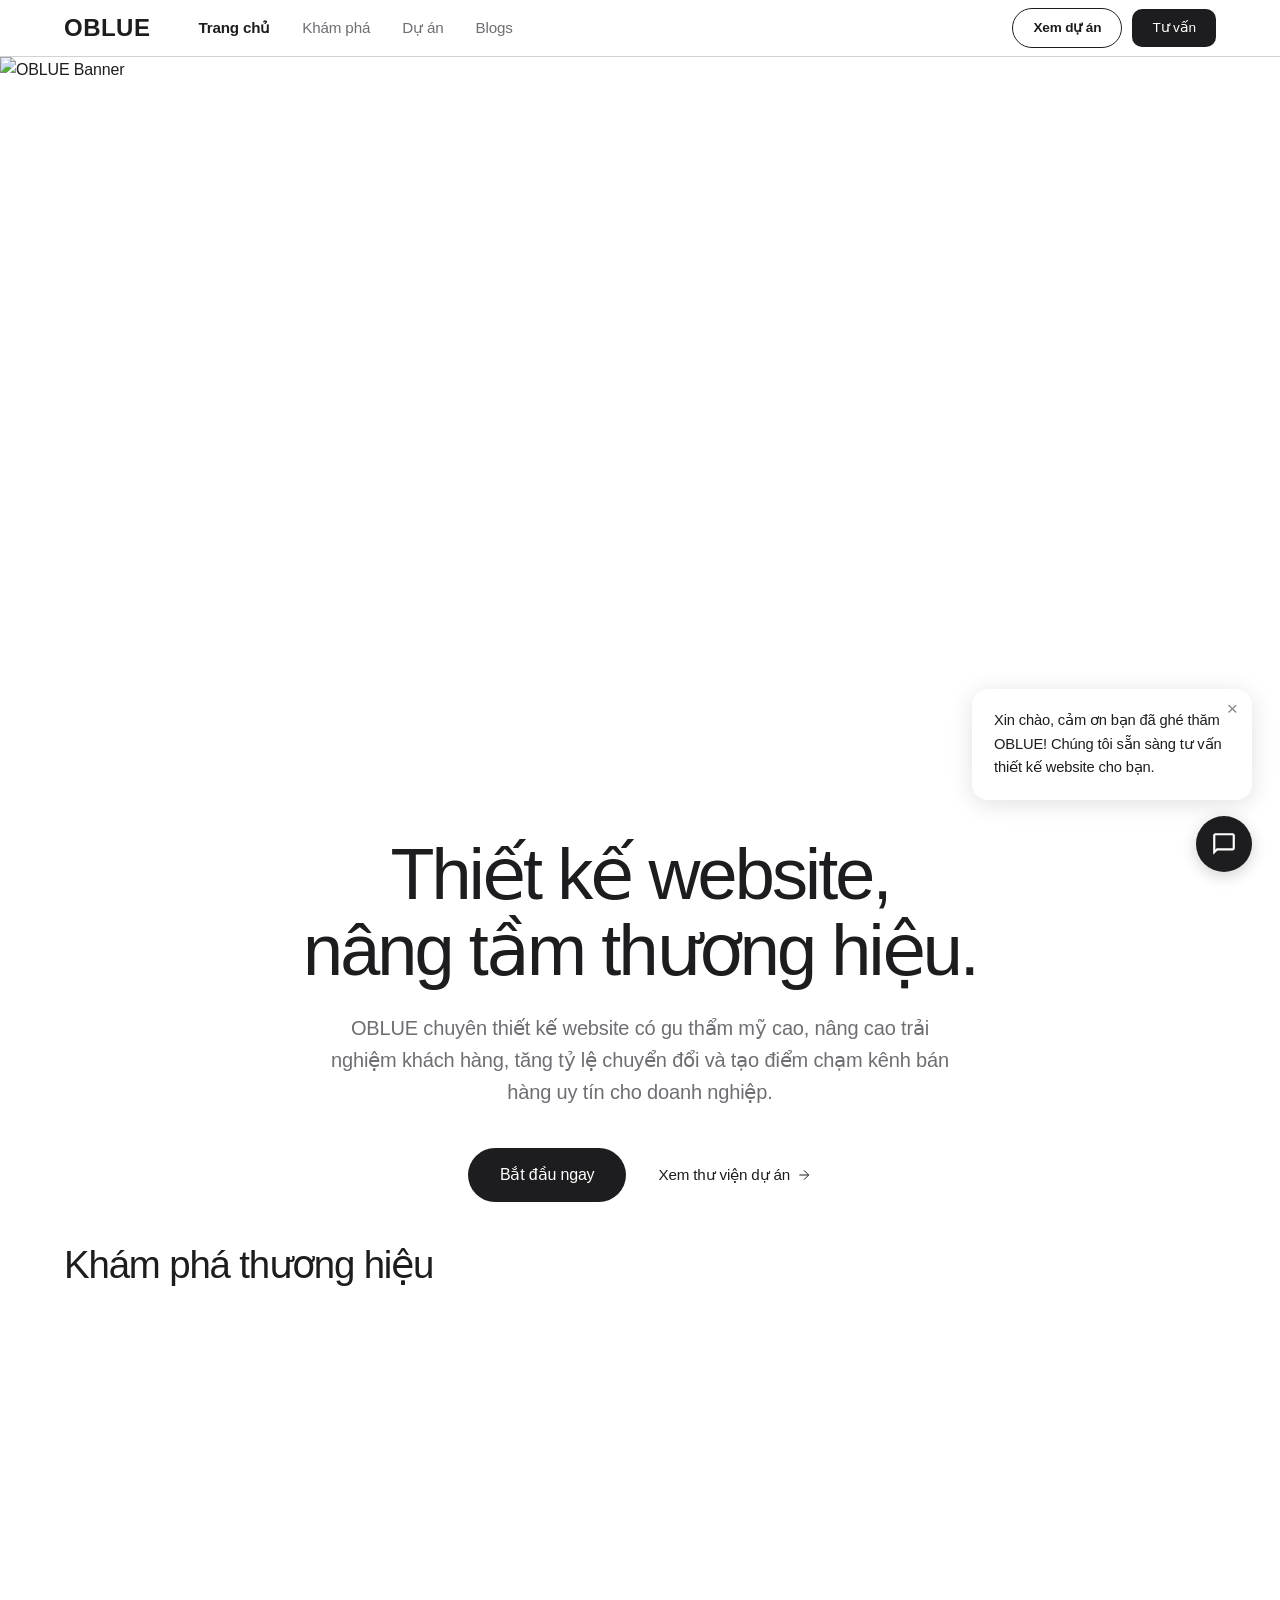
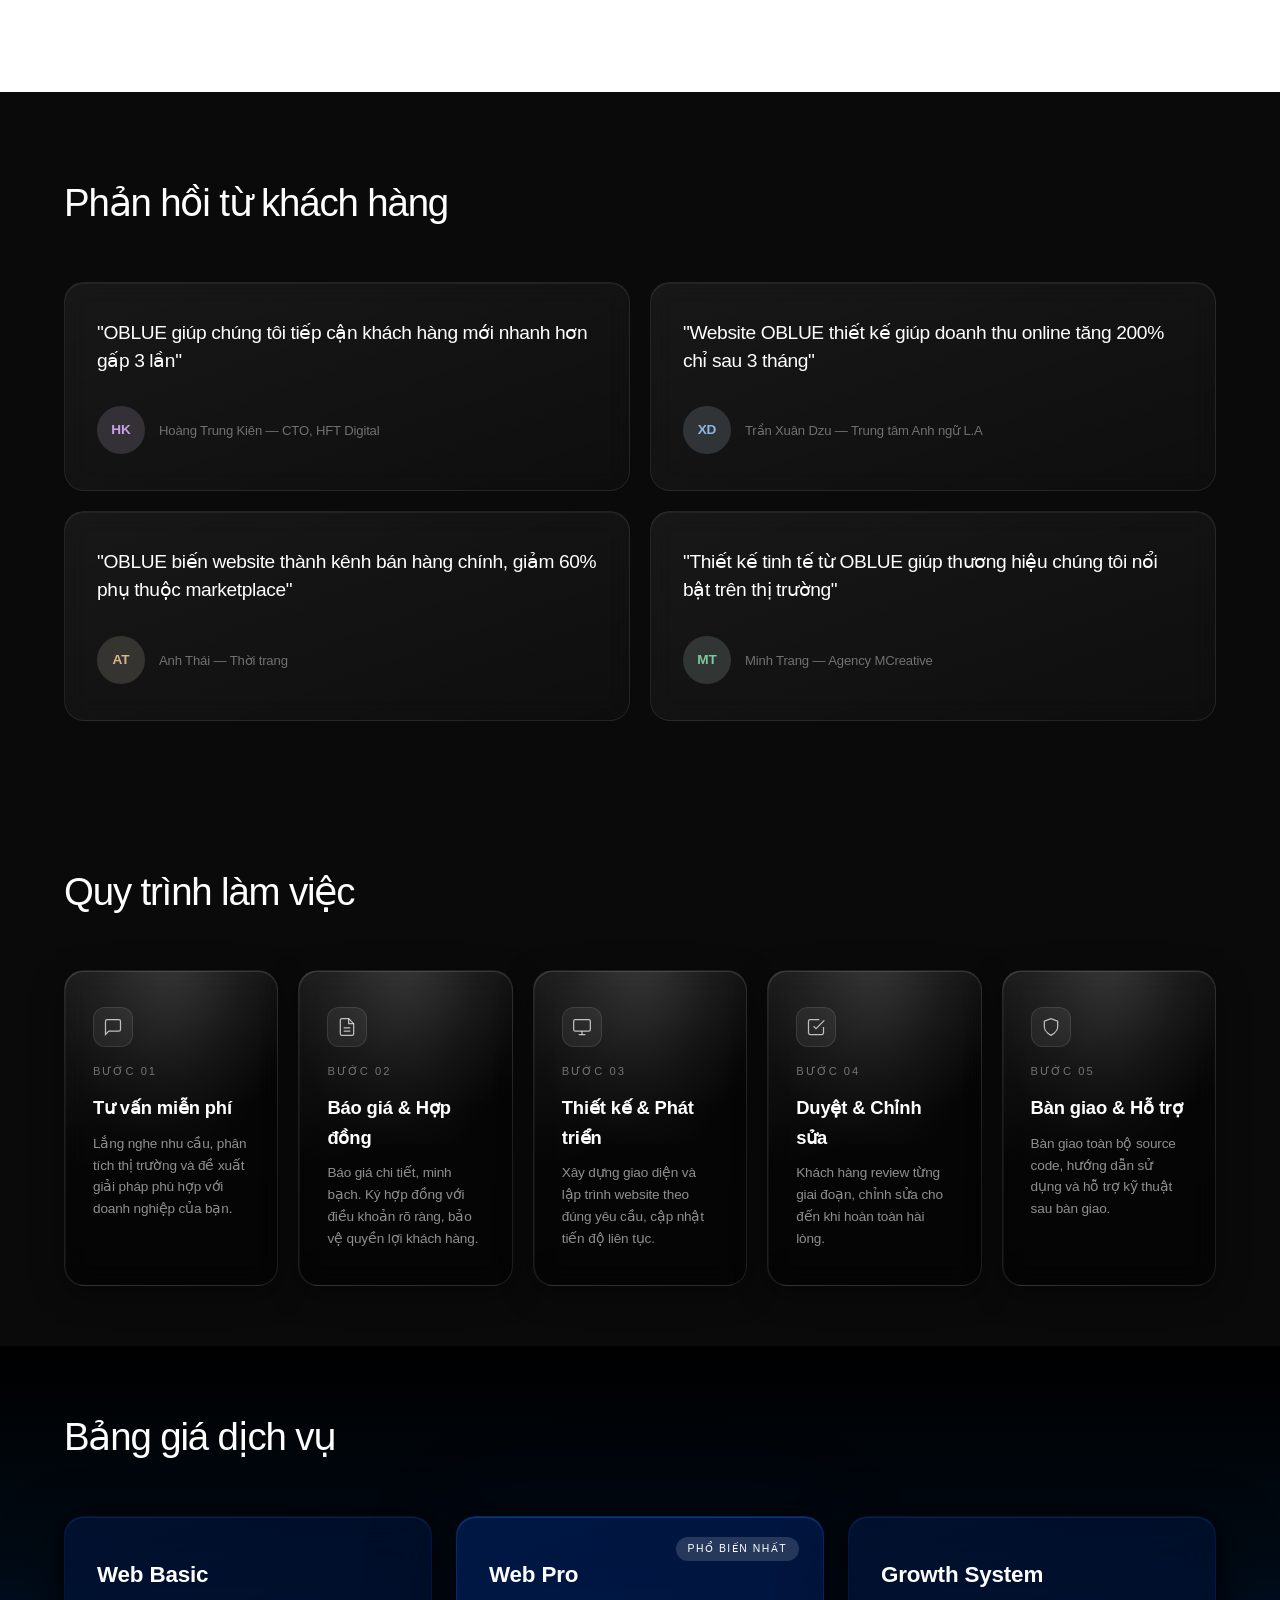
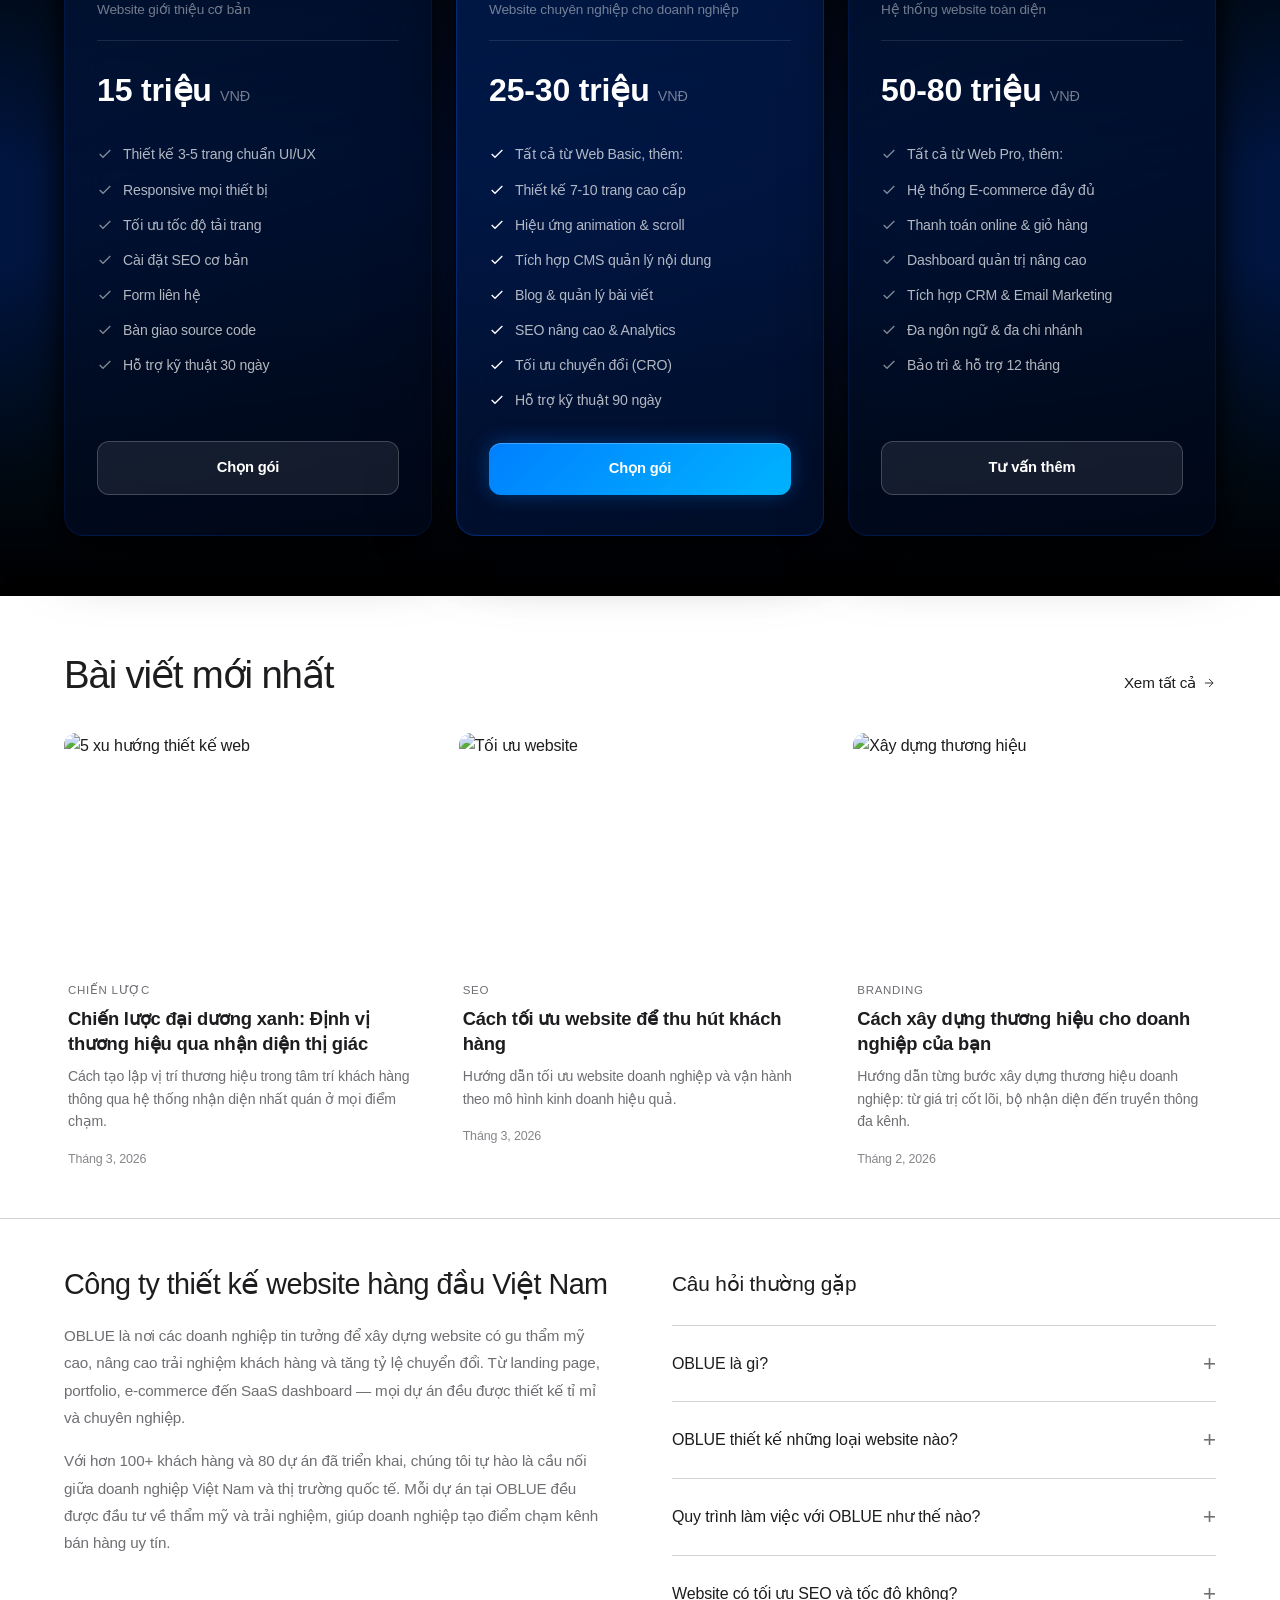
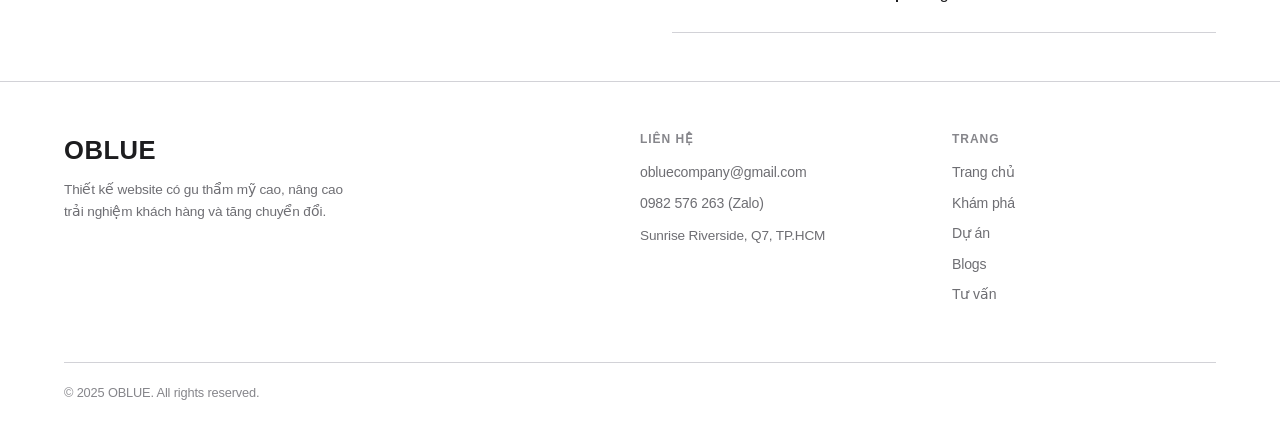
==== commit 2d89737d: "Redesign feedback section: dark premium cards with glassmorphism, avatar + name bottom row https://c" ====
--- a/index.html
+++ b/index.html
@@ -90,43 +90,39 @@
       <div class="feedback-grid">
         <div class="feedback-item">
           <div class="feedback-content">
-            <h3>OBLUE giúp chúng tôi tiếp cận khách hàng mới nhanh hơn gấp 3 lần</h3>
-            <div class="feedback-meta">
-              <span class="feedback-author">Hoàng Trung Kiên — CTO, HFT Digital</span>
-
-            </div>
-          </div>
-          <div class="feedback-avatar" style="background: #E8D5F5;">HK</div>
+            <h3>"OBLUE giúp chúng tôi tiếp cận khách hàng mới nhanh hơn gấp 3 lần"</h3>
+          </div>
+          <div class="feedback-meta">
+            <div class="feedback-avatar" style="background: rgba(232,213,245,0.15); color: #c9a0e8;">HK</div>
+            <span class="feedback-author">Hoàng Trung Kiên — CTO, HFT Digital</span>
+          </div>
         </div>
         <div class="feedback-item">
           <div class="feedback-content">
-            <h3>Website OBLUE thiết kế giúp doanh thu online tăng 200% chỉ sau 3 tháng</h3>
-            <div class="feedback-meta">
-              <span class="feedback-author">Trần Xuân Dzu — Trung tâm Anh ngữ L.A</span>
-
-            </div>
-          </div>
-          <div class="feedback-avatar" style="background: #D5E8F5;">XD</div>
+            <h3>"Website OBLUE thiết kế giúp doanh thu online tăng 200% chỉ sau 3 tháng"</h3>
+          </div>
+          <div class="feedback-meta">
+            <div class="feedback-avatar" style="background: rgba(213,232,245,0.15); color: #8bb8e0;">XD</div>
+            <span class="feedback-author">Trần Xuân Dzu — Trung tâm Anh ngữ L.A</span>
+          </div>
         </div>
         <div class="feedback-item">
           <div class="feedback-content">
-            <h3>OBLUE biến website thành kênh bán hàng chính, giảm 60% phụ thuộc marketplace</h3>
-            <div class="feedback-meta">
-              <span class="feedback-author">Anh Thái — Thời trang</span>
-
-            </div>
-          </div>
-          <div class="feedback-avatar" style="background: #F5E8D5;">AT</div>
+            <h3>"OBLUE biến website thành kênh bán hàng chính, giảm 60% phụ thuộc marketplace"</h3>
+          </div>
+          <div class="feedback-meta">
+            <div class="feedback-avatar" style="background: rgba(245,232,213,0.15); color: #d4b78a;">AT</div>
+            <span class="feedback-author">Anh Thái — Thời trang</span>
+          </div>
         </div>
         <div class="feedback-item">
           <div class="feedback-content">
-            <h3>Thiết kế tinh tế từ OBLUE giúp thương hiệu chúng tôi nổi bật trên thị trường</h3>
-            <div class="feedback-meta">
-              <span class="feedback-author">Minh Trang — Agency MCreative</span>
-
-            </div>
-          </div>
-          <div class="feedback-avatar" style="background: #D5F5E8;">MT</div>
+            <h3>"Thiết kế tinh tế từ OBLUE giúp thương hiệu chúng tôi nổi bật trên thị trường"</h3>
+          </div>
+          <div class="feedback-meta">
+            <div class="feedback-avatar" style="background: rgba(213,245,232,0.15); color: #7cc9a0;">MT</div>
+            <span class="feedback-author">Minh Trang — Agency MCreative</span>
+          </div>
         </div>
       </div>
     </div>
--- a/styles.css
+++ b/styles.css
@@ -103,8 +103,8 @@
 }
 
 .navbar-nav a {
-  font-size: 0.88rem;
-  font-weight: 400;
+  font-size: 0.95rem;
+  font-weight: 500;
   color: var(--text-secondary);
   transition: color 0.2s;
   position: relative;
@@ -116,7 +116,7 @@
 
 .navbar-nav a.active {
   color: var(--text-dark);
-  font-weight: 500;
+  font-weight: 600;
 }
 
 .navbar-nav a.active::after {
@@ -135,19 +135,19 @@
   align-items: center;
   padding: 8px 20px;
   border-radius: 980px;
-  border: 1px solid var(--border);
+  border: 1.5px solid var(--text-dark);
   background: transparent;
   color: var(--text-dark);
   font-size: 0.85rem;
-  font-weight: 500;
+  font-weight: 600;
   cursor: pointer;
   transition: all 0.2s;
   text-decoration: none;
 }
 
 .btn-outline-dark:hover {
-  border-color: var(--text-dark);
-  background: rgba(0,0,0,0.03);
+  background: var(--text-dark);
+  color: white;
 }
 
 .search-box {
--- a/home.css
+++ b/home.css
@@ -137,26 +137,39 @@
 
 /* ==================== FEEDBACK ==================== */
 .feedback {
-  padding: 48px 0;
+  padding: 80px 0;
+  background: #0a0a0a;
 }
 
 .feedback .section-heading {
-  margin-bottom: 20px;
+  color: white;
+  margin-bottom: 48px;
 }
 
 .feedback-grid {
   display: grid;
   grid-template-columns: repeat(2, 1fr);
-  gap: 0;
+  gap: 20px;
 }
 
 .feedback-item {
   display: flex;
-  align-items: flex-start;
+  flex-direction: column;
   justify-content: space-between;
   gap: 32px;
-  padding: 24px 24px;
-  border-top: 1px solid var(--border);
+  padding: 36px 32px;
+  border: 1px solid rgba(255,255,255,0.08);
+  border-radius: 20px;
+  background: linear-gradient(160deg, rgba(255,255,255,0.06) 0%, rgba(255,255,255,0.02) 100%);
+  backdrop-filter: blur(12px);
+  -webkit-backdrop-filter: blur(12px);
+  box-shadow: inset 0 1px 0 rgba(255,255,255,0.06);
+  transition: transform 0.3s, border-color 0.3s;
+}
+
+.feedback-item:hover {
+  transform: translateY(-3px);
+  border-color: rgba(255,255,255,0.15);
 }
 
 .feedback-content {
@@ -164,22 +177,23 @@
 }
 
 .feedback-content h3 {
-  font-size: 1.35rem;
+  font-size: 1.2rem;
   font-weight: 500;
   letter-spacing: -0.02em;
-  line-height: 1.35;
-  margin-bottom: 20px;
+  line-height: 1.45;
+  color: white;
+  margin-bottom: 0;
 }
 
 .feedback-meta {
   display: flex;
   align-items: center;
-  gap: 20px;
+  gap: 14px;
 }
 
 .feedback-author {
   font-size: 0.82rem;
-  color: var(--text-secondary);
+  color: rgba(255,255,255,0.4);
 }
 
 .feedback-link {
@@ -188,7 +202,7 @@
   gap: 4px;
   font-size: 0.85rem;
   font-weight: 500;
-  color: var(--text-dark);
+  color: white;
   transition: opacity 0.3s;
 }
 
@@ -197,14 +211,14 @@
 }
 
 .feedback-avatar {
-  width: 80px;
-  height: 80px;
-  border-radius: 16px;
+  width: 48px;
+  height: 48px;
+  border-radius: 50%;
   display: flex;
   align-items: center;
   justify-content: center;
   font-weight: 600;
-  font-size: 1.1rem;
+  font-size: 0.85rem;
   flex-shrink: 0;
 }
 
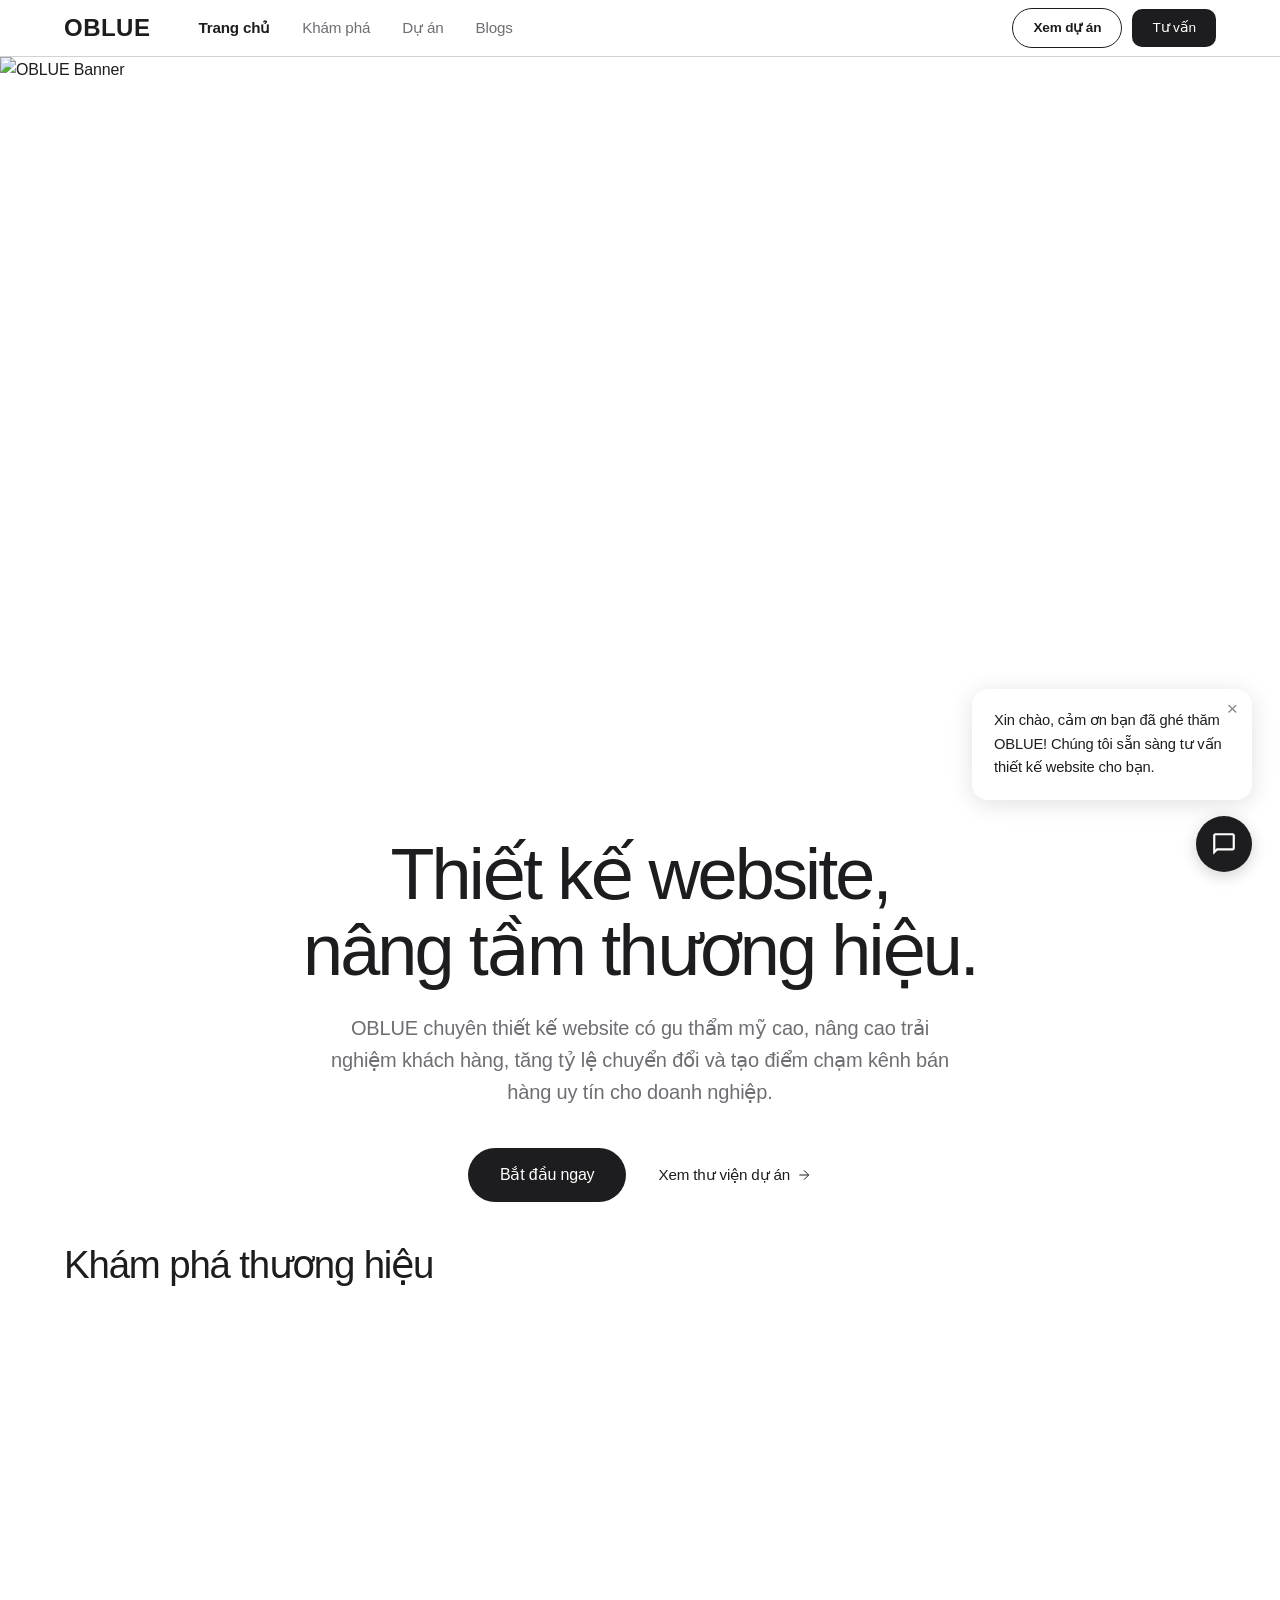
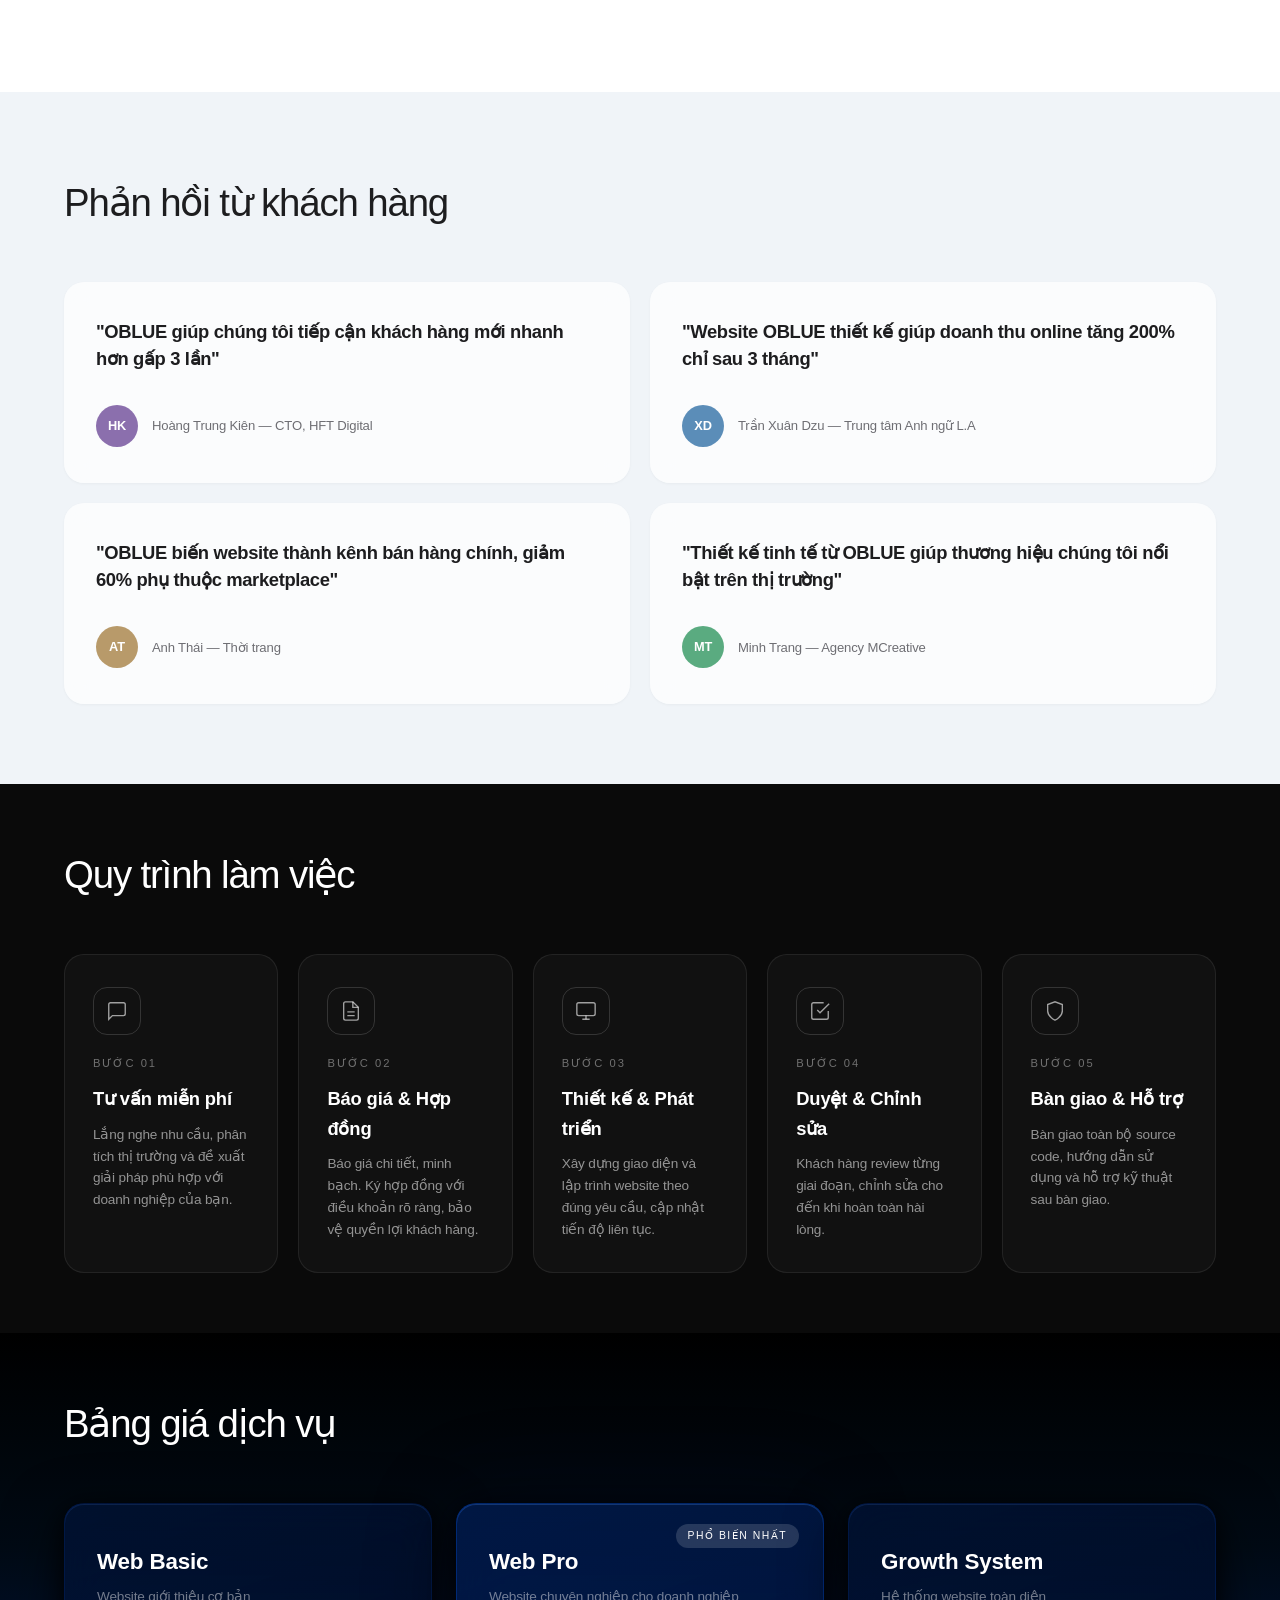
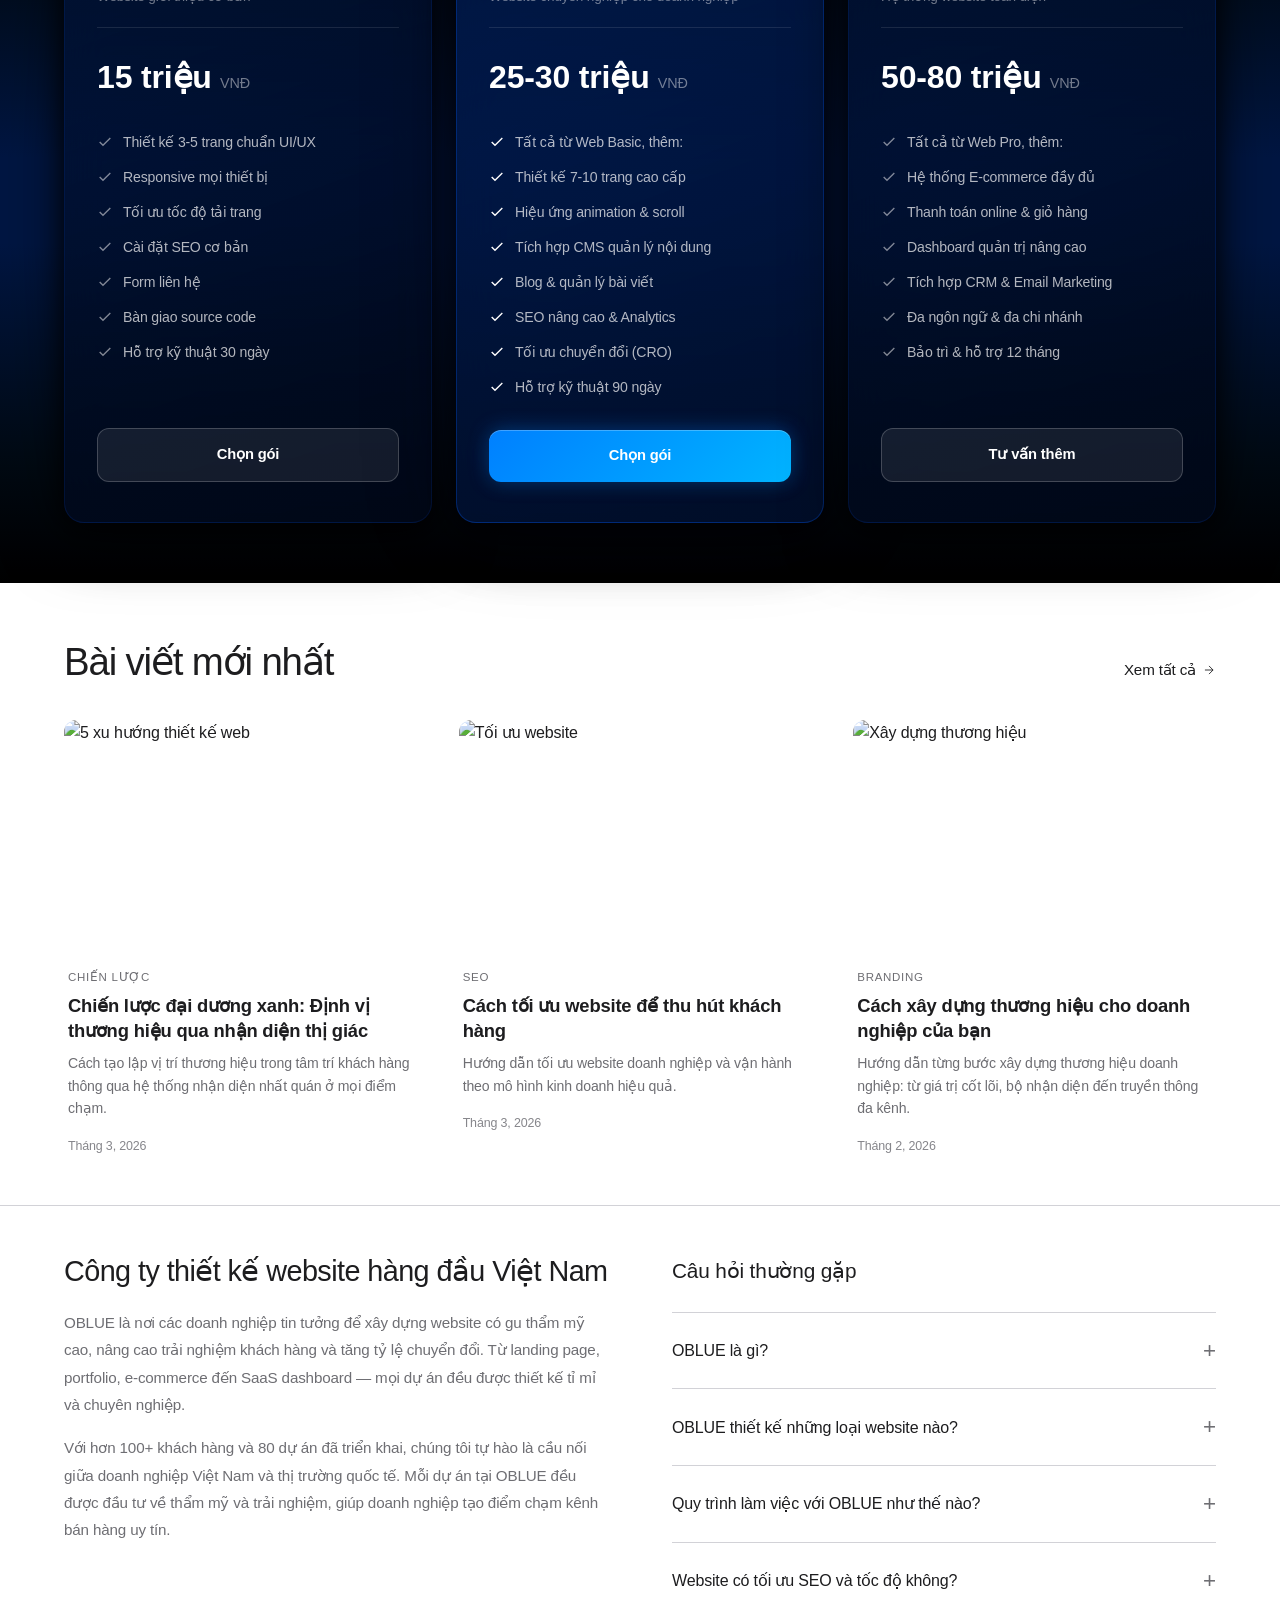
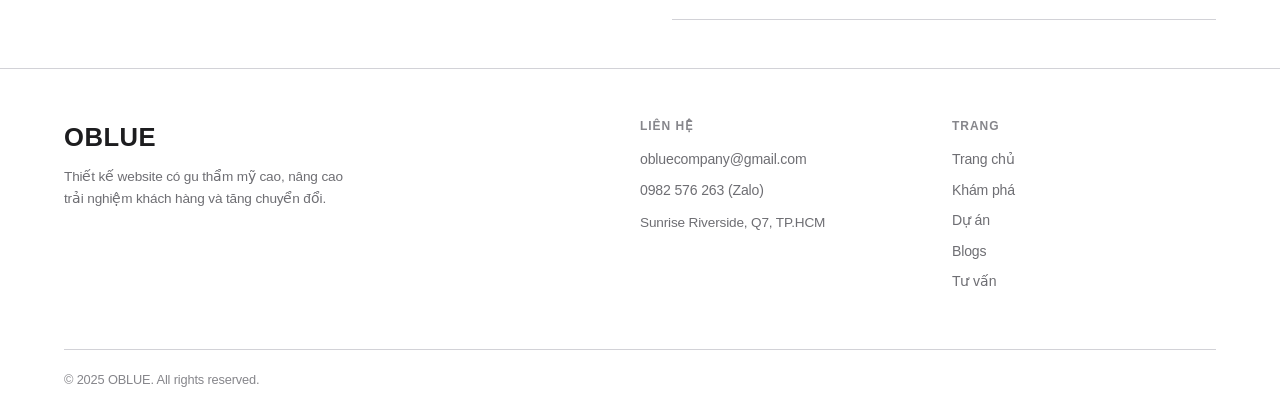
==== commit 5ab2bf6f: "Redesign feedback (light bg, white cards, solid avatars) and process (clean flat dark cards) https:/" ====
--- a/index.html
+++ b/index.html
@@ -93,7 +93,7 @@
             <h3>"OBLUE giúp chúng tôi tiếp cận khách hàng mới nhanh hơn gấp 3 lần"</h3>
           </div>
           <div class="feedback-meta">
-            <div class="feedback-avatar" style="background: rgba(232,213,245,0.15); color: #c9a0e8;">HK</div>
+            <div class="feedback-avatar" style="background: #8b6fad;">HK</div>
             <span class="feedback-author">Hoàng Trung Kiên — CTO, HFT Digital</span>
           </div>
         </div>
@@ -102,7 +102,7 @@
             <h3>"Website OBLUE thiết kế giúp doanh thu online tăng 200% chỉ sau 3 tháng"</h3>
           </div>
           <div class="feedback-meta">
-            <div class="feedback-avatar" style="background: rgba(213,232,245,0.15); color: #8bb8e0;">XD</div>
+            <div class="feedback-avatar" style="background: #5b8db8;">XD</div>
             <span class="feedback-author">Trần Xuân Dzu — Trung tâm Anh ngữ L.A</span>
           </div>
         </div>
@@ -111,7 +111,7 @@
             <h3>"OBLUE biến website thành kênh bán hàng chính, giảm 60% phụ thuộc marketplace"</h3>
           </div>
           <div class="feedback-meta">
-            <div class="feedback-avatar" style="background: rgba(245,232,213,0.15); color: #d4b78a;">AT</div>
+            <div class="feedback-avatar" style="background: #b89a6a;">AT</div>
             <span class="feedback-author">Anh Thái — Thời trang</span>
           </div>
         </div>
@@ -120,7 +120,7 @@
             <h3>"Thiết kế tinh tế từ OBLUE giúp thương hiệu chúng tôi nổi bật trên thị trường"</h3>
           </div>
           <div class="feedback-meta">
-            <div class="feedback-avatar" style="background: rgba(213,245,232,0.15); color: #7cc9a0;">MT</div>
+            <div class="feedback-avatar" style="background: #5aab80;">MT</div>
             <span class="feedback-author">Minh Trang — Agency MCreative</span>
           </div>
         </div>
--- a/home.css
+++ b/home.css
@@ -138,11 +138,11 @@
 /* ==================== FEEDBACK ==================== */
 .feedback {
   padding: 80px 0;
-  background: #0a0a0a;
+  background: #f0f4f8;
 }
 
 .feedback .section-heading {
-  color: white;
+  color: var(--text-dark);
   margin-bottom: 48px;
 }
 
@@ -158,18 +158,18 @@
   justify-content: space-between;
   gap: 32px;
   padding: 36px 32px;
-  border: 1px solid rgba(255,255,255,0.08);
+  border: none;
   border-radius: 20px;
-  background: linear-gradient(160deg, rgba(255,255,255,0.06) 0%, rgba(255,255,255,0.02) 100%);
+  background: rgba(255,255,255,0.7);
   backdrop-filter: blur(12px);
   -webkit-backdrop-filter: blur(12px);
-  box-shadow: inset 0 1px 0 rgba(255,255,255,0.06);
-  transition: transform 0.3s, border-color 0.3s;
+  box-shadow: 0 1px 3px rgba(0,0,0,0.04);
+  transition: transform 0.3s, box-shadow 0.3s;
 }
 
 .feedback-item:hover {
   transform: translateY(-3px);
-  border-color: rgba(255,255,255,0.15);
+  box-shadow: 0 8px 24px rgba(0,0,0,0.06);
 }
 
 .feedback-content {
@@ -177,11 +177,11 @@
 }
 
 .feedback-content h3 {
-  font-size: 1.2rem;
-  font-weight: 500;
+  font-size: 1.15rem;
+  font-weight: 600;
   letter-spacing: -0.02em;
-  line-height: 1.45;
-  color: white;
+  line-height: 1.5;
+  color: var(--text-dark);
   margin-bottom: 0;
 }
 
@@ -193,7 +193,7 @@
 
 .feedback-author {
   font-size: 0.82rem;
-  color: rgba(255,255,255,0.4);
+  color: var(--text-secondary);
 }
 
 .feedback-link {
@@ -202,7 +202,7 @@
   gap: 4px;
   font-size: 0.85rem;
   font-weight: 500;
-  color: white;
+  color: var(--text-dark);
   transition: opacity 0.3s;
 }
 
@@ -211,15 +211,16 @@
 }
 
 .feedback-avatar {
-  width: 48px;
-  height: 48px;
+  width: 42px;
+  height: 42px;
   border-radius: 50%;
   display: flex;
   align-items: center;
   justify-content: center;
   font-weight: 600;
-  font-size: 0.85rem;
+  font-size: 0.8rem;
   flex-shrink: 0;
+  color: white;
 }
 
 /* ==================== BLOG ==================== */
@@ -413,71 +414,38 @@
 
 .process-card {
   position: relative;
-  background: linear-gradient(160deg, rgba(255,255,255,0.07) 0%, rgba(0,0,0,0.4) 50%, rgba(0,0,0,0.5) 100%);
-  border: 1px solid rgba(255,255,255,0.1);
+  background: rgba(255,255,255,0.03);
+  border: 1px solid rgba(255,255,255,0.08);
   border-radius: 20px;
-  padding: 36px 28px;
+  padding: 32px 28px;
   min-height: 300px;
   display: grid;
   grid-template-rows: auto auto auto 1fr;
   overflow: hidden;
-  transition: transform 0.3s, border-color 0.3s, box-shadow 0.3s;
-  backdrop-filter: blur(12px);
-  -webkit-backdrop-filter: blur(12px);
-  box-shadow:
-    inset 0 1px 0 rgba(255,255,255,0.12),
-    inset 1px 0 0 rgba(255,255,255,0.05),
-    0 8px 32px rgba(0,0,0,0.4);
-}
-
-.process-card::before {
-  content: '';
-  position: absolute;
-  top: 0;
-  left: 0;
-  right: 0;
-  height: 55%;
-  background: radial-gradient(ellipse at 50% -20%, rgba(255,255,255,0.15) 0%, rgba(255,255,255,0.04) 50%, transparent 80%);
-  pointer-events: none;
-}
-
-.process-card::after {
-  content: '';
-  position: absolute;
-  top: -1px;
-  left: 20%;
-  right: 20%;
-  height: 1px;
-  background: linear-gradient(90deg, transparent, rgba(255,255,255,0.3), transparent);
-  pointer-events: none;
+  transition: transform 0.3s, border-color 0.3s;
 }
 
 .process-card:hover {
   transform: translateY(-4px);
-  border-color: rgba(255,255,255,0.25);
-  box-shadow:
-    inset 0 1px 0 rgba(255,255,255,0.15),
-    inset 1px 0 0 rgba(255,255,255,0.08),
-    0 12px 40px rgba(0,0,0,0.5),
-    0 0 60px rgba(255,255,255,0.03);
+  border-color: rgba(255,255,255,0.18);
 }
 
 .process-icon {
-  width: 40px;
-  height: 40px;
-  border-radius: 12px;
-  background: rgba(255,255,255,0.06);
-  border: 1px solid rgba(255,255,255,0.1);
+  width: 48px;
+  height: 48px;
+  border-radius: 14px;
+  background: transparent;
+  border: 1px solid rgba(255,255,255,0.15);
   display: flex;
   align-items: center;
   justify-content: center;
-  margin-bottom: 16px;
+  margin-bottom: 20px;
 }
 
 .process-icon svg {
-  width: 20px;
-  height: 20px;
-  stroke: rgba(255,255,255,0.7);
+  width: 22px;
+  height: 22px;
+  stroke: rgba(255,255,255,0.6);
   fill: none;
   stroke-width: 1.5;
 }
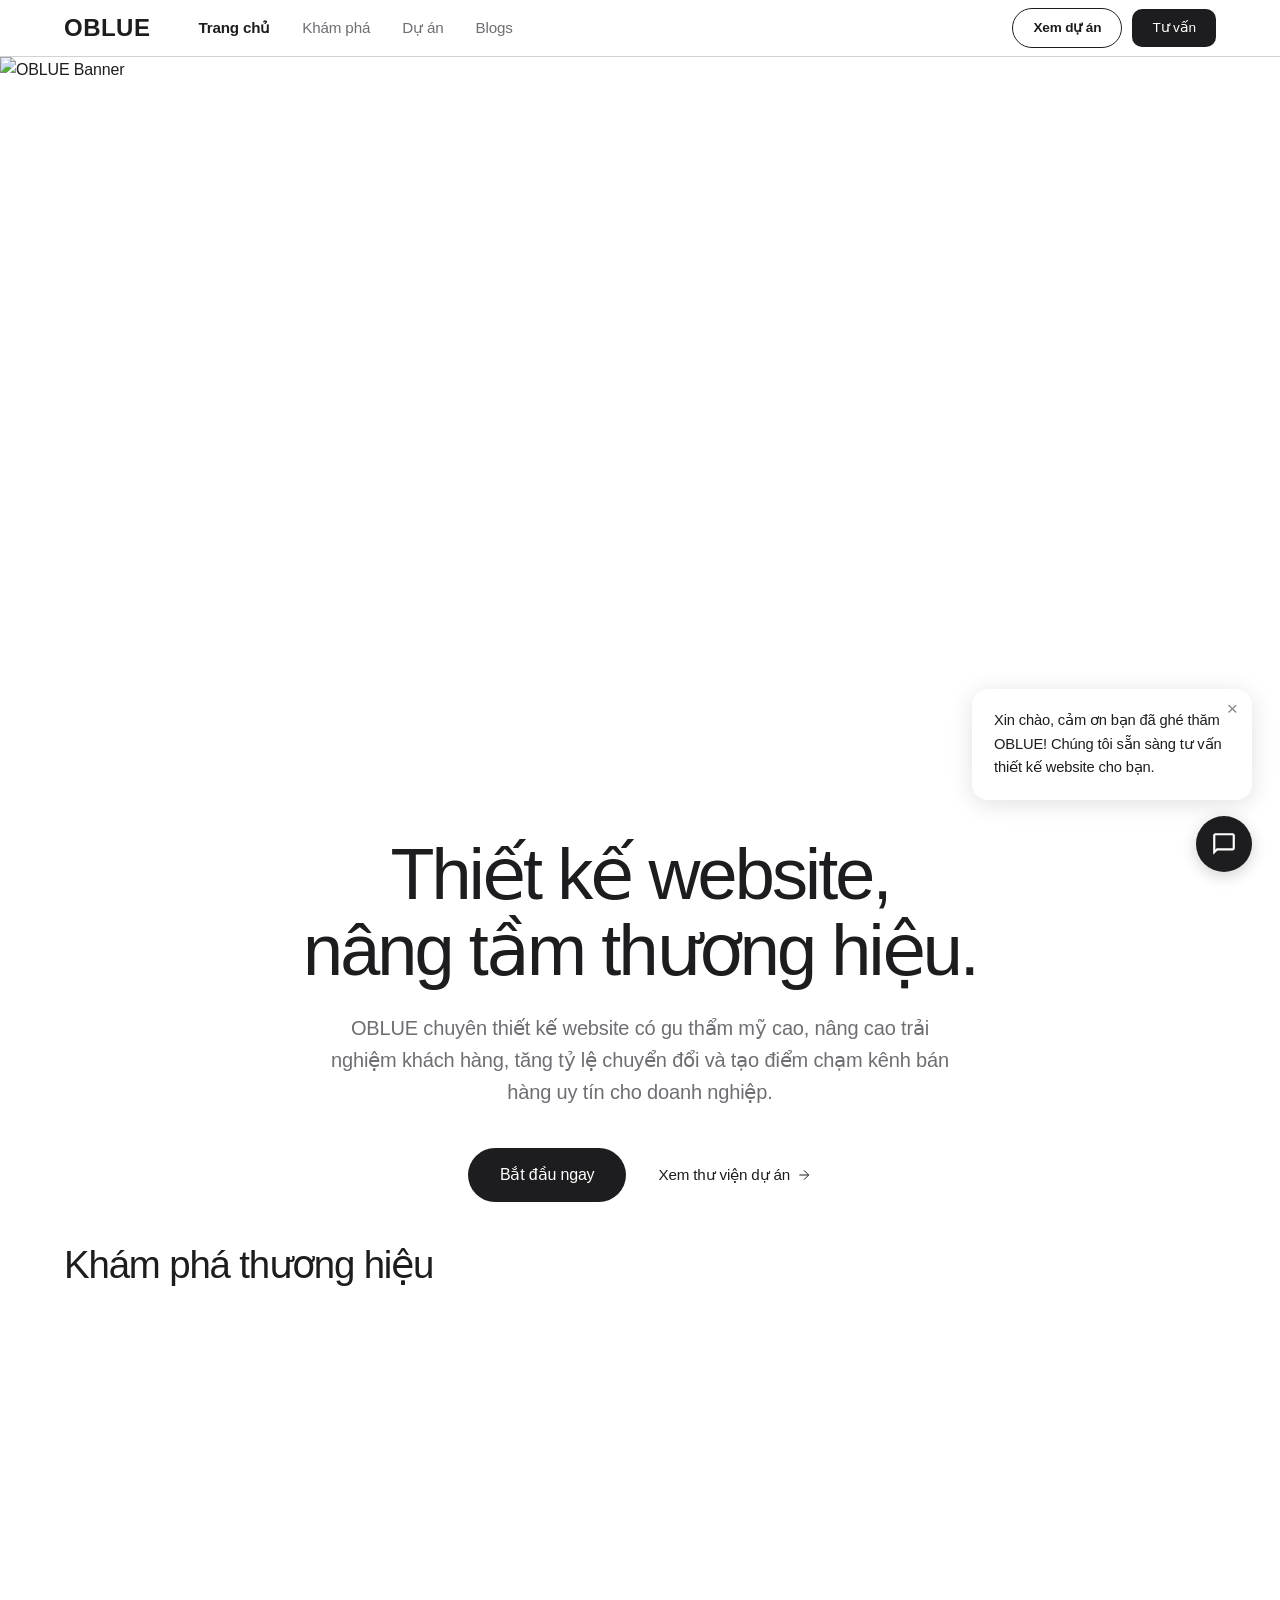
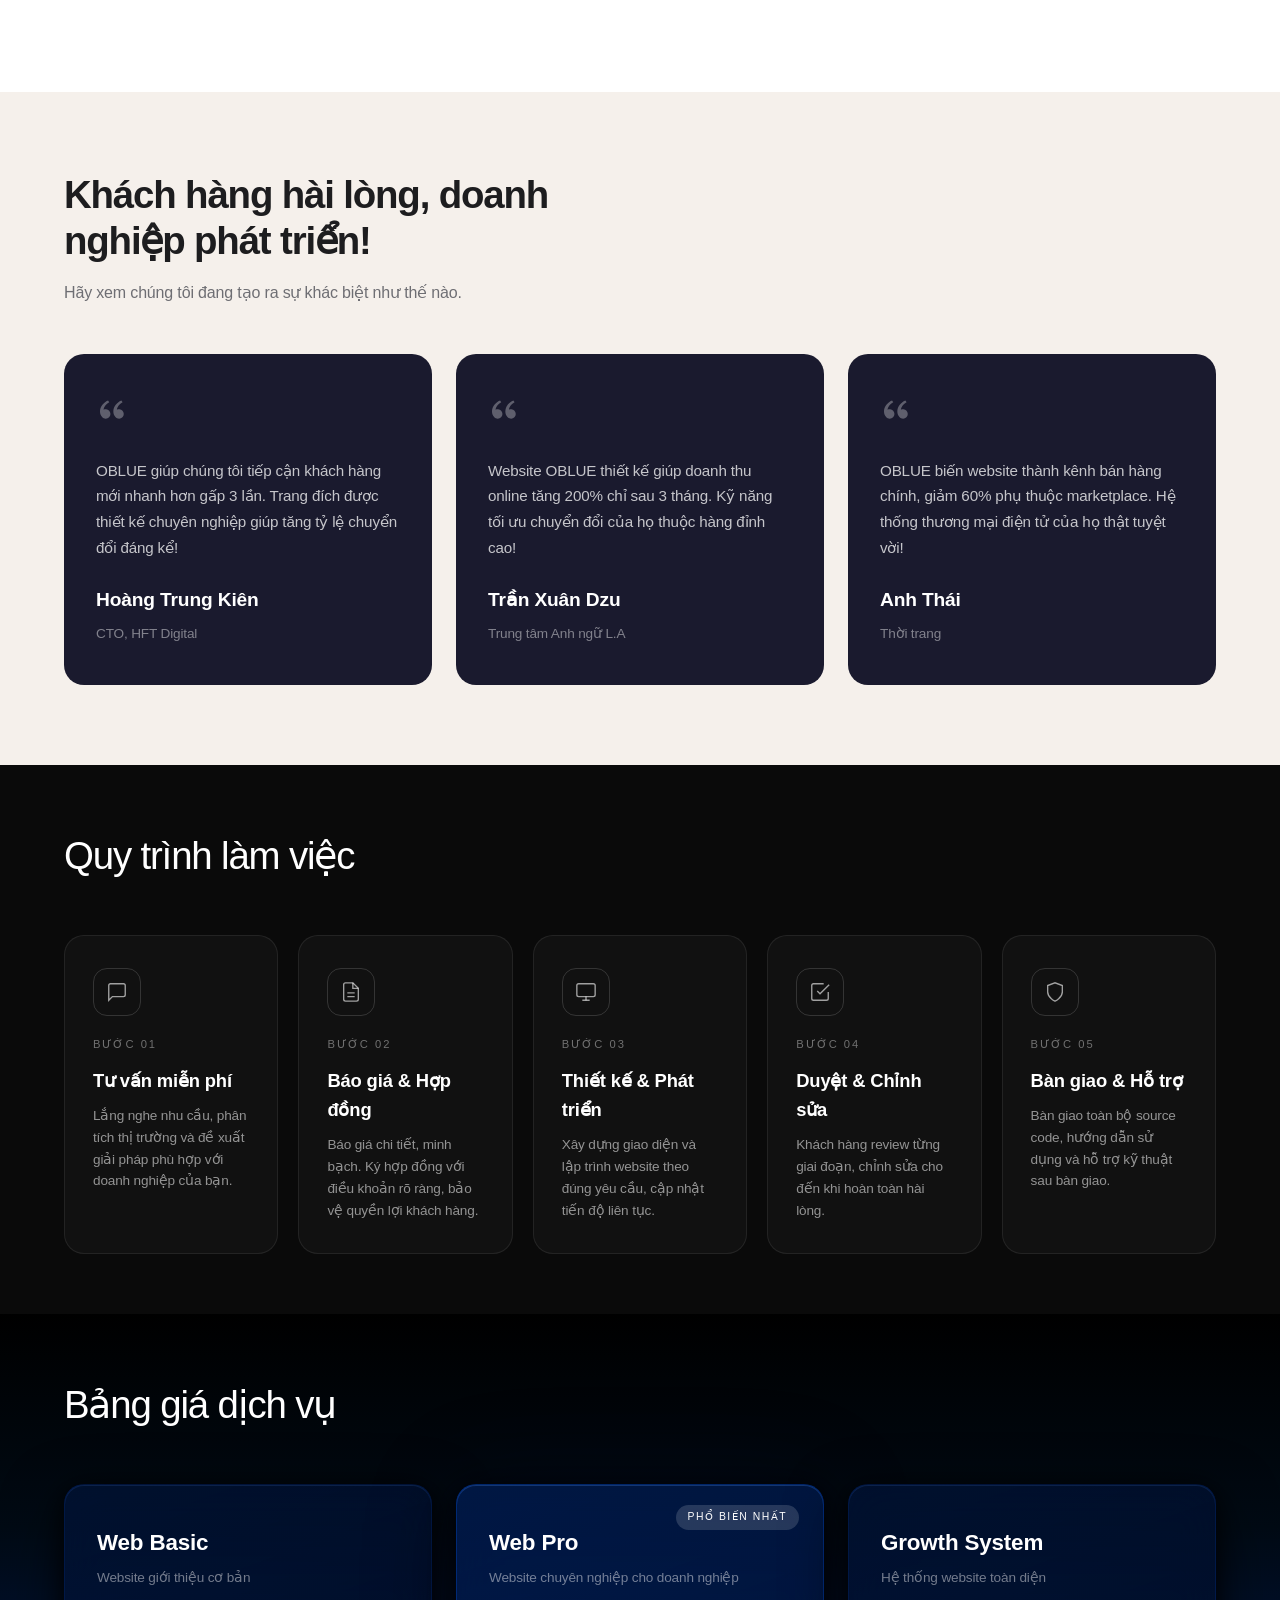
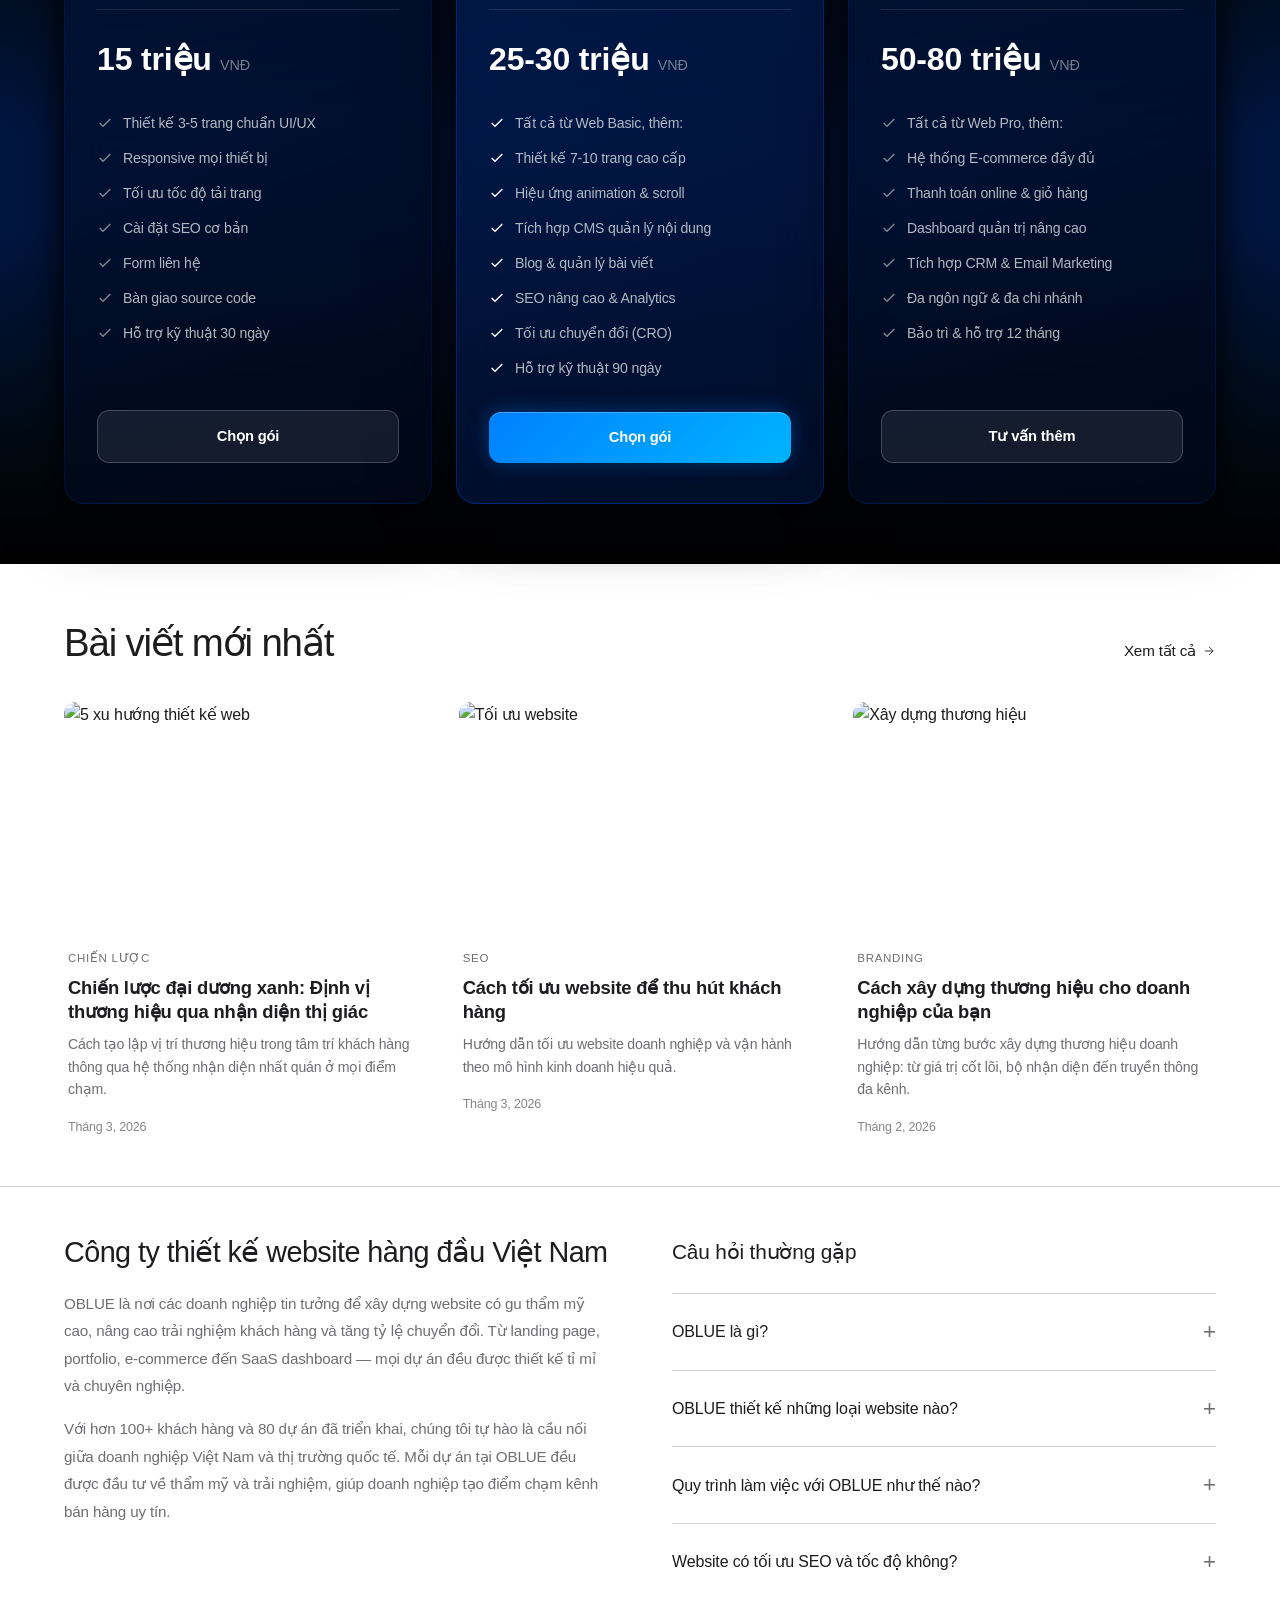
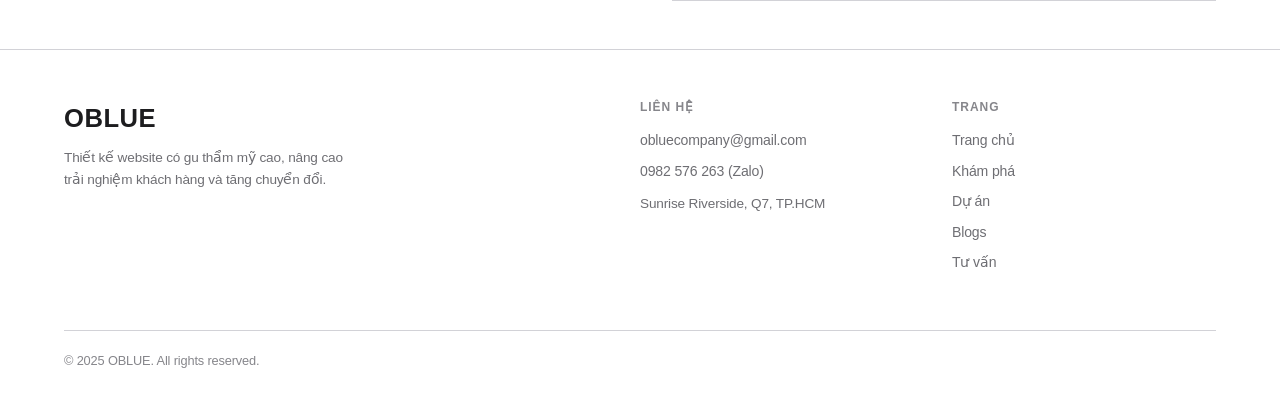
==== commit a1954dab: "Redesign feedback: dark navy cards, 3-column grid, quote icons, large author names https://claude.ai" ====
--- a/index.html
+++ b/index.html
@@ -86,42 +86,39 @@
   <!-- FEEDBACK -->
   <section class="feedback fade-in">
     <div class="container">
-      <h2 class="section-heading">Phản hồi từ khách hàng</h2>
+      <div class="feedback-header">
+        <h2 class="section-heading">Khách hàng hài lòng, doanh nghiệp phát triển!</h2>
+        <p class="feedback-sub">Hãy xem chúng tôi đang tạo ra sự khác biệt như thế nào.</p>
+      </div>
       <div class="feedback-grid">
         <div class="feedback-item">
-          <div class="feedback-content">
-            <h3>"OBLUE giúp chúng tôi tiếp cận khách hàng mới nhanh hơn gấp 3 lần"</h3>
-          </div>
-          <div class="feedback-meta">
-            <div class="feedback-avatar" style="background: #8b6fad;">HK</div>
-            <span class="feedback-author">Hoàng Trung Kiên — CTO, HFT Digital</span>
+          <div class="feedback-quote-icon">
+            <svg width="32" height="32" viewBox="0 0 24 24" fill="white"><path d="M4.583 17.321C3.553 16.227 3 15 3 13.011c0-3.5 2.457-6.637 6.03-8.188l.893 1.378c-3.335 1.804-3.987 4.145-4.247 5.621.537-.278 1.24-.375 1.929-.311 1.804.167 3.226 1.648 3.226 3.489a3.5 3.5 0 0 1-3.5 3.5c-1.073 0-2.099-.49-2.748-1.179zm10 0C13.553 16.227 13 15 13 13.011c0-3.5 2.457-6.637 6.03-8.188l.893 1.378c-3.335 1.804-3.987 4.145-4.247 5.621.537-.278 1.24-.375 1.929-.311 1.804.167 3.226 1.648 3.226 3.489a3.5 3.5 0 0 1-3.5 3.5c-1.073 0-2.099-.49-2.748-1.179z"/></svg>
+          </div>
+          <p class="feedback-text">OBLUE giúp chúng tôi tiếp cận khách hàng mới nhanh hơn gấp 3 lần. Trang đích được thiết kế chuyên nghiệp giúp tăng tỷ lệ chuyển đổi đáng kể!</p>
+          <div class="feedback-author-block">
+            <h4>Hoàng Trung Kiên</h4>
+            <span>CTO, HFT Digital</span>
           </div>
         </div>
         <div class="feedback-item">
-          <div class="feedback-content">
-            <h3>"Website OBLUE thiết kế giúp doanh thu online tăng 200% chỉ sau 3 tháng"</h3>
-          </div>
-          <div class="feedback-meta">
-            <div class="feedback-avatar" style="background: #5b8db8;">XD</div>
-            <span class="feedback-author">Trần Xuân Dzu — Trung tâm Anh ngữ L.A</span>
+          <div class="feedback-quote-icon">
+            <svg width="32" height="32" viewBox="0 0 24 24" fill="white"><path d="M4.583 17.321C3.553 16.227 3 15 3 13.011c0-3.5 2.457-6.637 6.03-8.188l.893 1.378c-3.335 1.804-3.987 4.145-4.247 5.621.537-.278 1.24-.375 1.929-.311 1.804.167 3.226 1.648 3.226 3.489a3.5 3.5 0 0 1-3.5 3.5c-1.073 0-2.099-.49-2.748-1.179zm10 0C13.553 16.227 13 15 13 13.011c0-3.5 2.457-6.637 6.03-8.188l.893 1.378c-3.335 1.804-3.987 4.145-4.247 5.621.537-.278 1.24-.375 1.929-.311 1.804.167 3.226 1.648 3.226 3.489a3.5 3.5 0 0 1-3.5 3.5c-1.073 0-2.099-.49-2.748-1.179z"/></svg>
+          </div>
+          <p class="feedback-text">Website OBLUE thiết kế giúp doanh thu online tăng 200% chỉ sau 3 tháng. Kỹ năng tối ưu chuyển đổi của họ thuộc hàng đỉnh cao!</p>
+          <div class="feedback-author-block">
+            <h4>Trần Xuân Dzu</h4>
+            <span>Trung tâm Anh ngữ L.A</span>
           </div>
         </div>
         <div class="feedback-item">
-          <div class="feedback-content">
-            <h3>"OBLUE biến website thành kênh bán hàng chính, giảm 60% phụ thuộc marketplace"</h3>
-          </div>
-          <div class="feedback-meta">
-            <div class="feedback-avatar" style="background: #b89a6a;">AT</div>
-            <span class="feedback-author">Anh Thái — Thời trang</span>
-          </div>
-        </div>
-        <div class="feedback-item">
-          <div class="feedback-content">
-            <h3>"Thiết kế tinh tế từ OBLUE giúp thương hiệu chúng tôi nổi bật trên thị trường"</h3>
-          </div>
-          <div class="feedback-meta">
-            <div class="feedback-avatar" style="background: #5aab80;">MT</div>
-            <span class="feedback-author">Minh Trang — Agency MCreative</span>
+          <div class="feedback-quote-icon">
+            <svg width="32" height="32" viewBox="0 0 24 24" fill="white"><path d="M4.583 17.321C3.553 16.227 3 15 3 13.011c0-3.5 2.457-6.637 6.03-8.188l.893 1.378c-3.335 1.804-3.987 4.145-4.247 5.621.537-.278 1.24-.375 1.929-.311 1.804.167 3.226 1.648 3.226 3.489a3.5 3.5 0 0 1-3.5 3.5c-1.073 0-2.099-.49-2.748-1.179zm10 0C13.553 16.227 13 15 13 13.011c0-3.5 2.457-6.637 6.03-8.188l.893 1.378c-3.335 1.804-3.987 4.145-4.247 5.621.537-.278 1.24-.375 1.929-.311 1.804.167 3.226 1.648 3.226 3.489a3.5 3.5 0 0 1-3.5 3.5c-1.073 0-2.099-.49-2.748-1.179z"/></svg>
+          </div>
+          <p class="feedback-text">OBLUE biến website thành kênh bán hàng chính, giảm 60% phụ thuộc marketplace. Hệ thống thương mại điện tử của họ thật tuyệt vời!</p>
+          <div class="feedback-author-block">
+            <h4>Anh Thái</h4>
+            <span>Thời trang</span>
           </div>
         </div>
       </div>
--- a/home.css
+++ b/home.css
@@ -138,89 +138,69 @@
 /* ==================== FEEDBACK ==================== */
 .feedback {
   padding: 80px 0;
-  background: #f0f4f8;
+  background: #f5f0eb;
+}
+
+.feedback-header {
+  margin-bottom: 48px;
 }
 
 .feedback .section-heading {
   color: var(--text-dark);
-  margin-bottom: 48px;
+  font-size: 2.4rem;
+  font-weight: 700;
+  line-height: 1.2;
+  margin-bottom: 16px;
+  max-width: 600px;
+}
+
+.feedback-sub {
+  font-size: 1rem;
+  color: var(--text-secondary);
 }
 
 .feedback-grid {
   display: grid;
-  grid-template-columns: repeat(2, 1fr);
-  gap: 20px;
+  grid-template-columns: repeat(3, 1fr);
+  gap: 24px;
 }
 
 .feedback-item {
   display: flex;
   flex-direction: column;
-  justify-content: space-between;
-  gap: 32px;
-  padding: 36px 32px;
+  gap: 24px;
+  padding: 40px 32px;
   border: none;
   border-radius: 20px;
-  background: rgba(255,255,255,0.7);
-  backdrop-filter: blur(12px);
-  -webkit-backdrop-filter: blur(12px);
-  box-shadow: 0 1px 3px rgba(0,0,0,0.04);
-  transition: transform 0.3s, box-shadow 0.3s;
+  background: #1a1a2e;
+  transition: transform 0.3s;
 }
 
 .feedback-item:hover {
-  transform: translateY(-3px);
-  box-shadow: 0 8px 24px rgba(0,0,0,0.06);
-}
-
-.feedback-content {
+  transform: translateY(-4px);
+}
+
+.feedback-quote-icon {
+  opacity: 0.3;
+}
+
+.feedback-text {
+  font-size: 0.95rem;
+  line-height: 1.7;
+  color: rgba(255,255,255,0.75);
   flex: 1;
 }
 
-.feedback-content h3 {
-  font-size: 1.15rem;
-  font-weight: 600;
-  letter-spacing: -0.02em;
-  line-height: 1.5;
-  color: var(--text-dark);
-  margin-bottom: 0;
-}
-
-.feedback-meta {
-  display: flex;
-  align-items: center;
-  gap: 14px;
-}
-
-.feedback-author {
-  font-size: 0.82rem;
-  color: var(--text-secondary);
-}
-
-.feedback-link {
-  display: inline-flex;
-  align-items: center;
-  gap: 4px;
+.feedback-author-block h4 {
+  font-size: 1.2rem;
+  font-weight: 700;
+  color: white;
+  margin-bottom: 4px;
+}
+
+.feedback-author-block span {
   font-size: 0.85rem;
-  font-weight: 500;
-  color: var(--text-dark);
-  transition: opacity 0.3s;
-}
-
-.feedback-link:hover {
-  opacity: 0.6;
-}
-
-.feedback-avatar {
-  width: 42px;
-  height: 42px;
-  border-radius: 50%;
-  display: flex;
-  align-items: center;
-  justify-content: center;
-  font-weight: 600;
-  font-size: 0.8rem;
-  flex-shrink: 0;
-  color: white;
+  color: rgba(255,255,255,0.45);
 }
 
 /* ==================== BLOG ==================== */
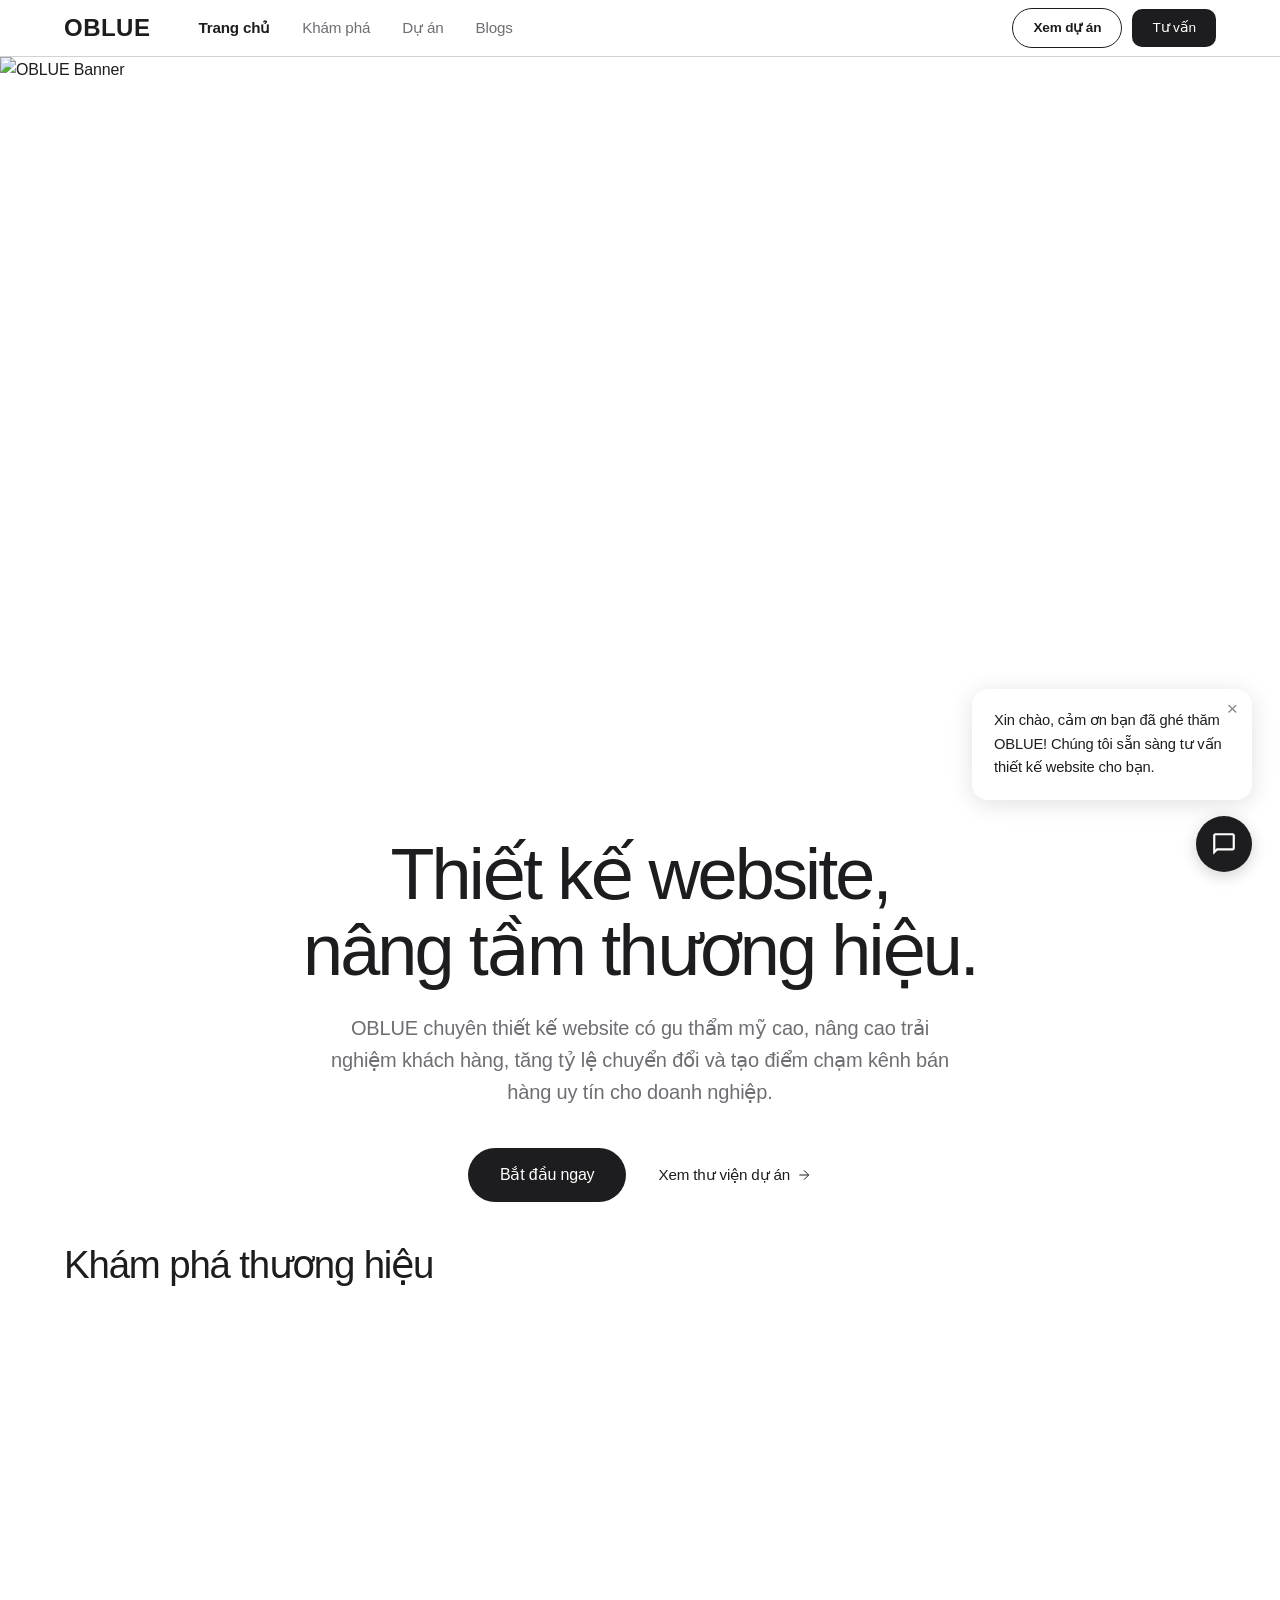
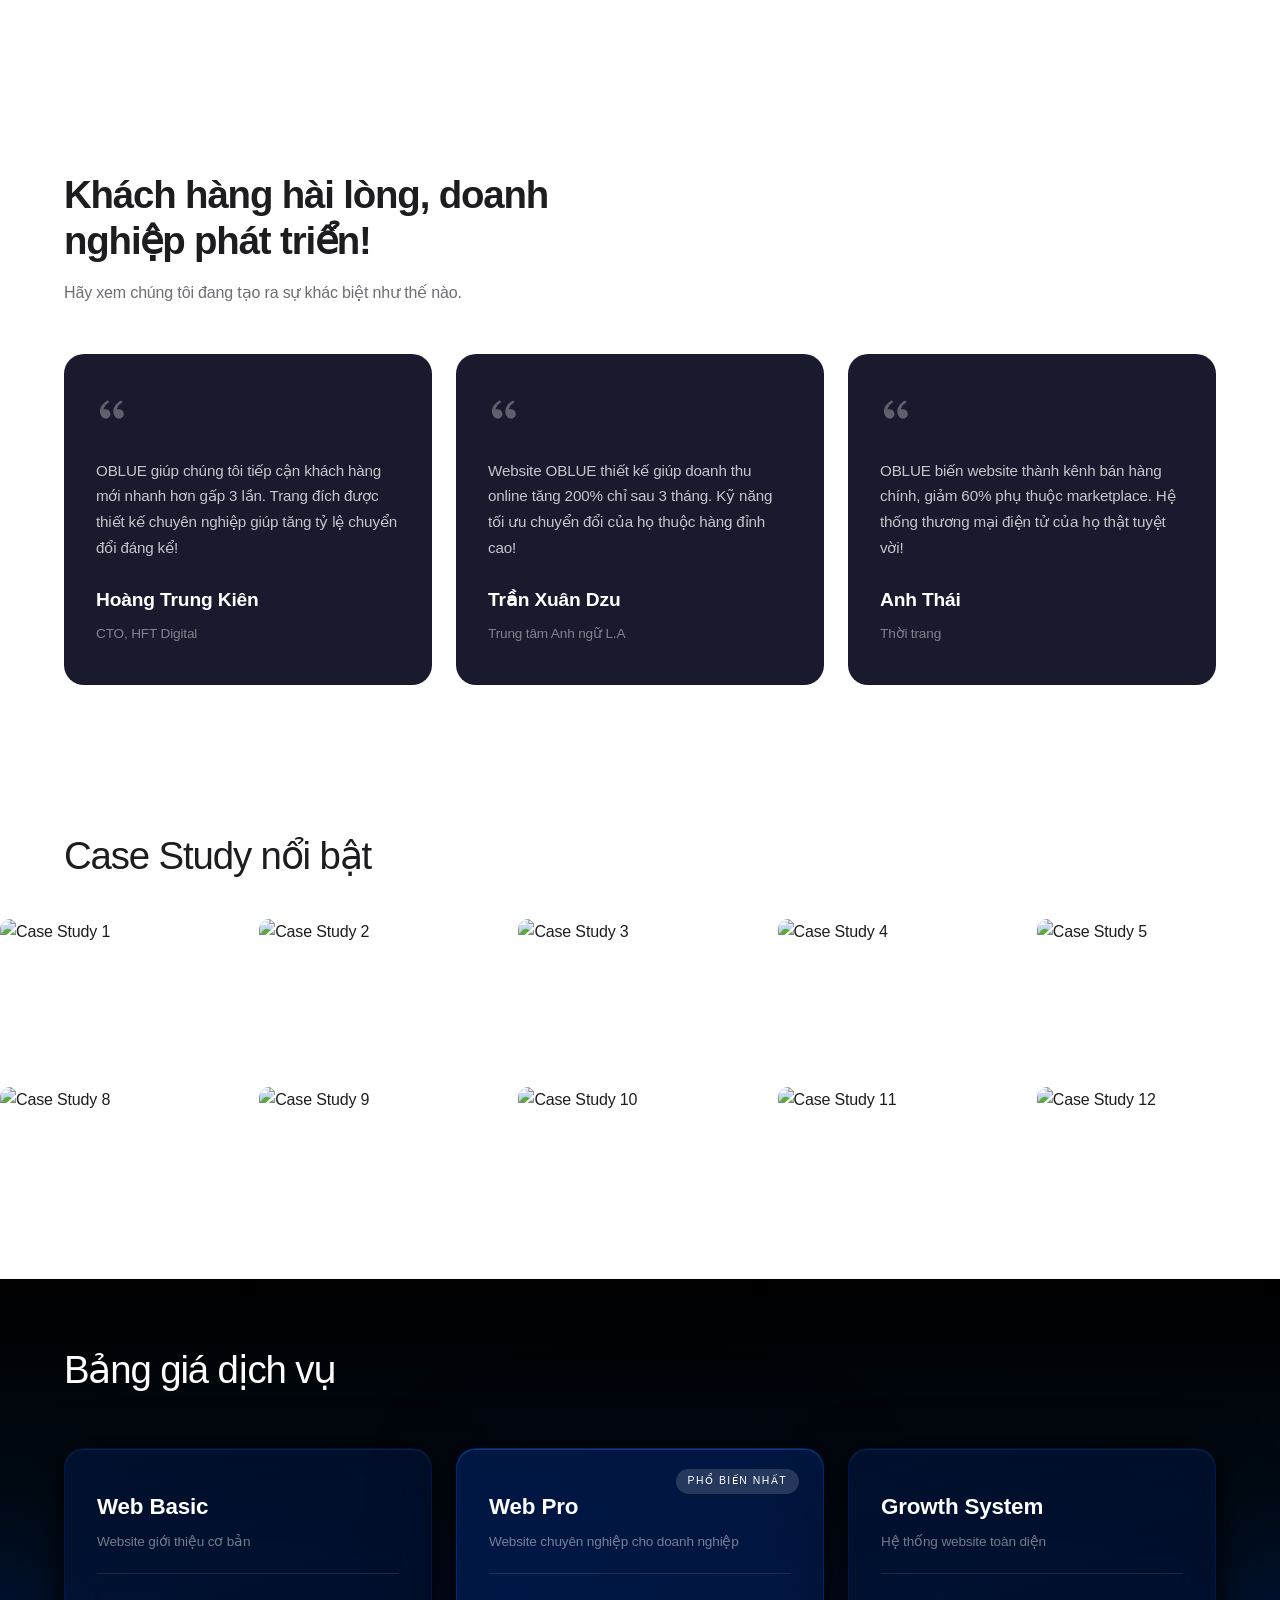
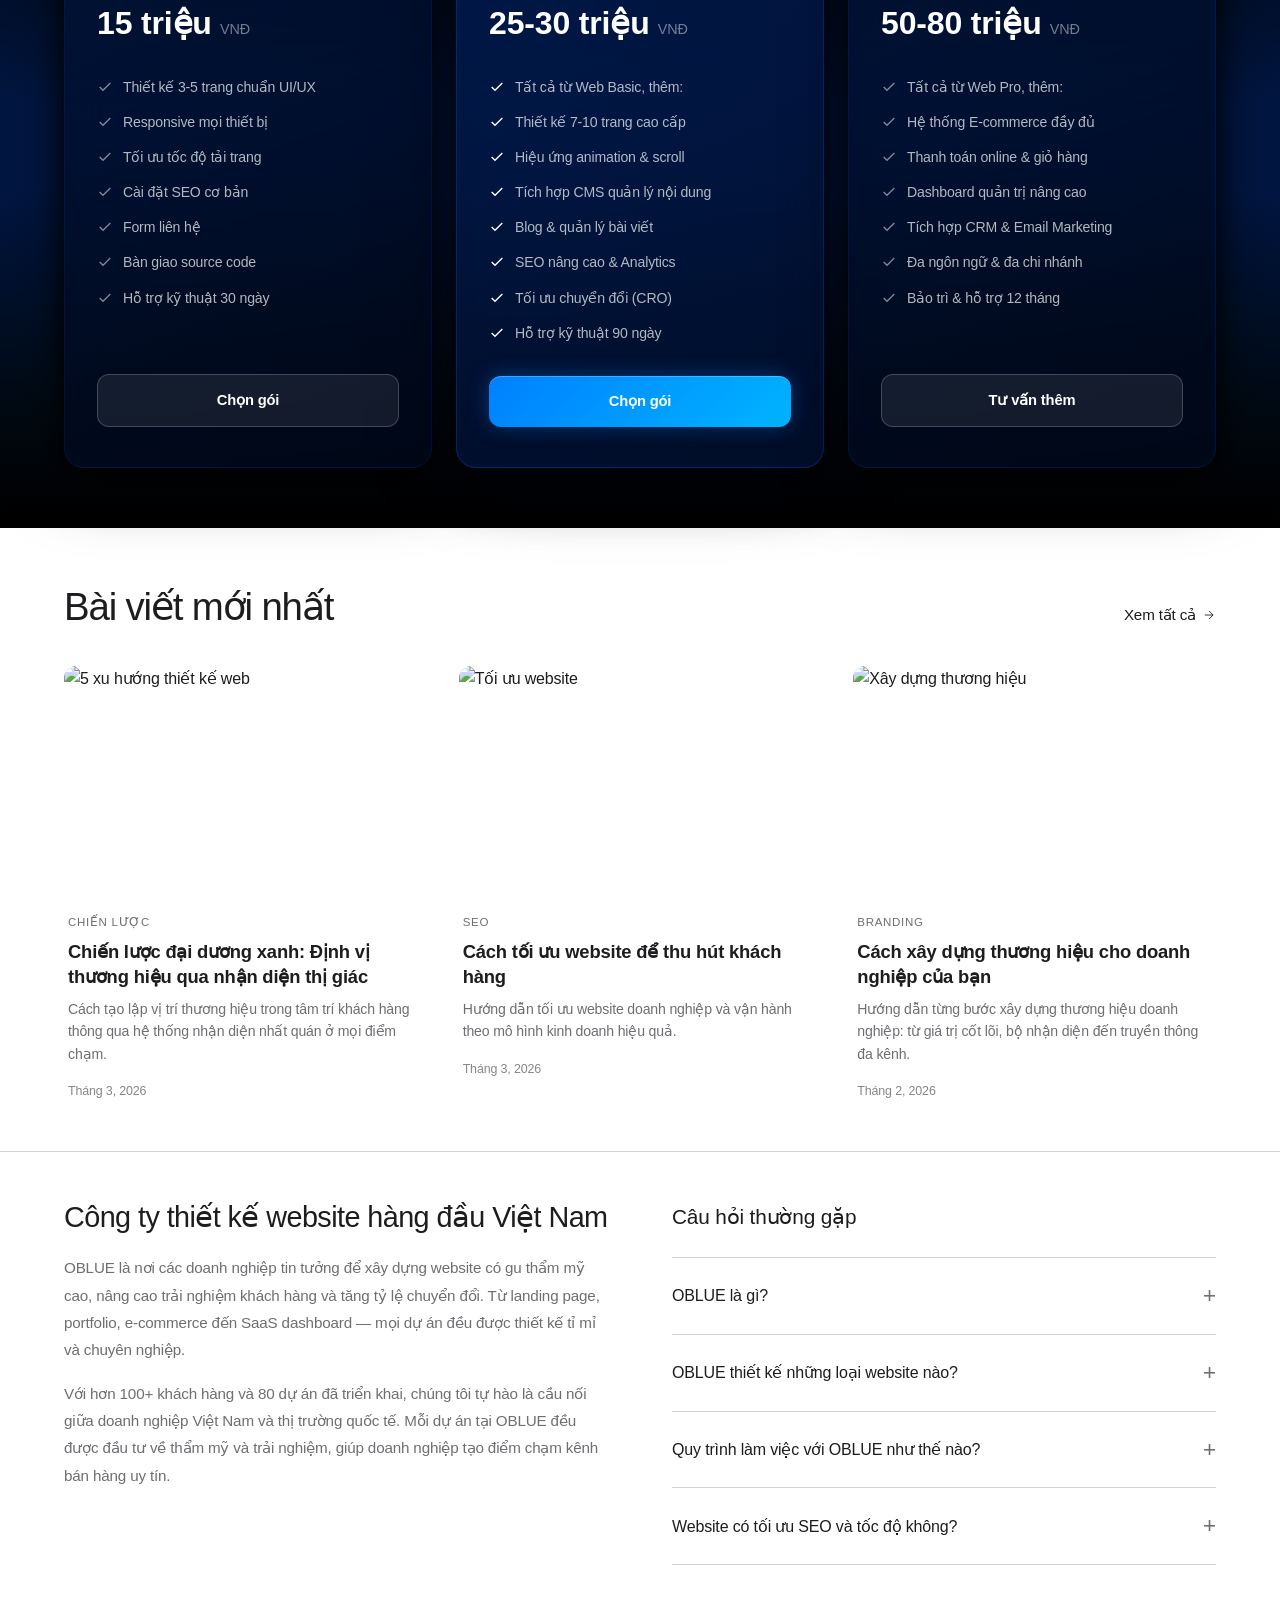
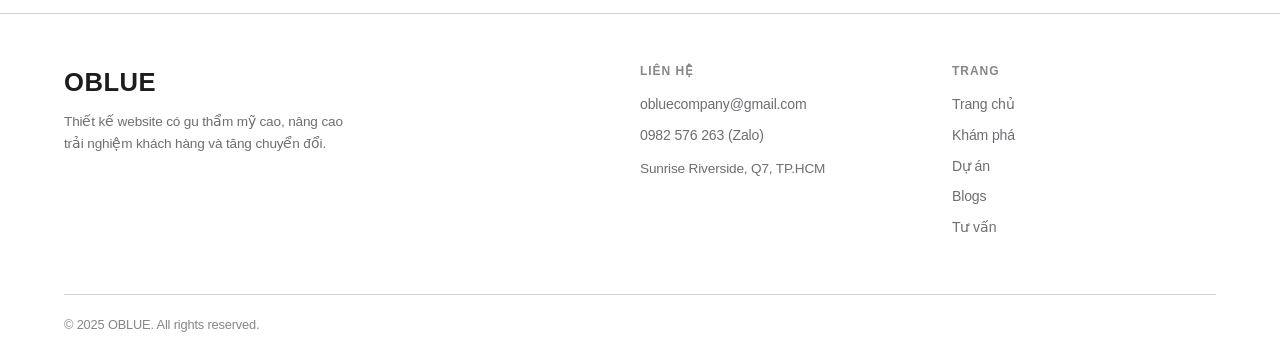
==== commit 88e9a437: "Replace process section with horizontal scrolling case study slider (2 rows, auto-scroll) https://cl" ====
--- a/index.html
+++ b/index.html
@@ -125,41 +125,29 @@
     </div>
   </section>
 
-  <!-- PROCESS -->
-  <section class="process fade-in">
-    <div class="container">
-      <h2 class="section-heading">Quy trình làm việc</h2>
-      <div class="process-grid">
-        <div class="process-card">
-          <div class="process-icon"><svg viewBox="0 0 24 24"><path d="M21 15a2 2 0 0 1-2 2H7l-4 4V5a2 2 0 0 1 2-2h14a2 2 0 0 1 2 2z"/></svg></div>
-          <span class="process-step">Bước 01</span>
-          <h3>Tư vấn miễn phí</h3>
-          <p>Lắng nghe nhu cầu, phân tích thị trường và đề xuất giải pháp phù hợp với doanh nghiệp của bạn.</p>
-        </div>
-        <div class="process-card">
-          <div class="process-icon"><svg viewBox="0 0 24 24"><path d="M14 2H6a2 2 0 0 0-2 2v16a2 2 0 0 0 2 2h12a2 2 0 0 0 2-2V8z"/><polyline points="14 2 14 8 20 8"/><line x1="16" y1="13" x2="8" y2="13"/><line x1="16" y1="17" x2="8" y2="17"/></svg></div>
-          <span class="process-step">Bước 02</span>
-          <h3>Báo giá & Hợp đồng</h3>
-          <p>Báo giá chi tiết, minh bạch. Ký hợp đồng với điều khoản rõ ràng, bảo vệ quyền lợi khách hàng.</p>
-        </div>
-        <div class="process-card">
-          <div class="process-icon"><svg viewBox="0 0 24 24"><rect x="2" y="3" width="20" height="14" rx="2" ry="2"/><line x1="8" y1="21" x2="16" y2="21"/><line x1="12" y1="17" x2="12" y2="21"/></svg></div>
-          <span class="process-step">Bước 03</span>
-          <h3>Thiết kế & Phát triển</h3>
-          <p>Xây dựng giao diện và lập trình website theo đúng yêu cầu, cập nhật tiến độ liên tục.</p>
-        </div>
-        <div class="process-card">
-          <div class="process-icon"><svg viewBox="0 0 24 24"><polyline points="9 11 12 14 22 4"/><path d="M21 12v7a2 2 0 0 1-2 2H5a2 2 0 0 1-2-2V5a2 2 0 0 1 2-2h11"/></svg></div>
-          <span class="process-step">Bước 04</span>
-          <h3>Duyệt & Chỉnh sửa</h3>
-          <p>Khách hàng review từng giai đoạn, chỉnh sửa cho đến khi hoàn toàn hài lòng.</p>
-        </div>
-        <div class="process-card">
-          <div class="process-icon"><svg viewBox="0 0 24 24"><path d="M12 22s8-4 8-10V5l-8-3-8 3v7c0 6 8 10 8 10z"/></svg></div>
-          <span class="process-step">Bước 05</span>
-          <h3>Bàn giao & Hỗ trợ</h3>
-          <p>Bàn giao toàn bộ source code, hướng dẫn sử dụng và hỗ trợ kỹ thuật sau bàn giao.</p>
-        </div>
+  <!-- CASE STUDIES -->
+  <section class="casestudy fade-in">
+    <div class="container">
+      <h2 class="section-heading">Case Study nổi bật</h2>
+    </div>
+    <div class="casestudy-slider">
+      <div class="casestudy-row">
+        <div class="casestudy-slide"><img src="https://dmtkxjqlcrcddcuvzqqb.supabase.co/storage/v1/object/public/Banner%20OBLUE%20-%20center/2.png" alt="Case Study 1" loading="lazy"></div>
+        <div class="casestudy-slide"><img src="https://dmtkxjqlcrcddcuvzqqb.supabase.co/storage/v1/object/public/Banner%20OBLUE%20-%20center/4.png" alt="Case Study 2" loading="lazy"></div>
+        <div class="casestudy-slide"><img src="https://dmtkxjqlcrcddcuvzqqb.supabase.co/storage/v1/object/public/Banner%20OBLUE%20-%20center/3.png" alt="Case Study 3" loading="lazy"></div>
+        <div class="casestudy-slide"><img src="https://dmtkxjqlcrcddcuvzqqb.supabase.co/storage/v1/object/public/Banner%20OBLUE%20-%20center/5.png" alt="Case Study 4" loading="lazy"></div>
+        <div class="casestudy-slide"><img src="https://dmtkxjqlcrcddcuvzqqb.supabase.co/storage/v1/object/public/Banner%20OBLUE%20-%20center/OBLUE%20BANNER.png" alt="Case Study 5" loading="lazy"></div>
+        <div class="casestudy-slide"><img src="https://dmtkxjqlcrcddcuvzqqb.supabase.co/storage/v1/object/public/Banner%20OBLUE%20-%20center/OBLUE%20BANNER%20(1).png" alt="Case Study 6" loading="lazy"></div>
+        <div class="casestudy-slide"><img src="https://dmtkxjqlcrcddcuvzqqb.supabase.co/storage/v1/object/public/project-images/PRO1/IMG1.png" alt="Case Study 7" loading="lazy"></div>
+      </div>
+      <div class="casestudy-row casestudy-row-reverse">
+        <div class="casestudy-slide"><img src="https://dmtkxjqlcrcddcuvzqqb.supabase.co/storage/v1/object/public/project-images/PRO1/IMG2.png" alt="Case Study 8" loading="lazy"></div>
+        <div class="casestudy-slide"><img src="https://dmtkxjqlcrcddcuvzqqb.supabase.co/storage/v1/object/public/project-images/PRO1/IMG3.png" alt="Case Study 9" loading="lazy"></div>
+        <div class="casestudy-slide"><img src="https://dmtkxjqlcrcddcuvzqqb.supabase.co/storage/v1/object/public/Banner%20OBLUE%20-%20center/SEO/1.jpg" alt="Case Study 10" loading="lazy"></div>
+        <div class="casestudy-slide"><img src="https://dmtkxjqlcrcddcuvzqqb.supabase.co/storage/v1/object/public/Banner%20OBLUE%20-%20center/SEO/2.jpg" alt="Case Study 11" loading="lazy"></div>
+        <div class="casestudy-slide"><img src="https://dmtkxjqlcrcddcuvzqqb.supabase.co/storage/v1/object/public/Banner%20OBLUE%20-%20center/SEO/5.jpg" alt="Case Study 12" loading="lazy"></div>
+        <div class="casestudy-slide"><img src="https://dmtkxjqlcrcddcuvzqqb.supabase.co/storage/v1/object/public/Banner%20OBLUE%20-%20center/2.png" alt="Case Study 13" loading="lazy"></div>
+        <div class="casestudy-slide"><img src="https://dmtkxjqlcrcddcuvzqqb.supabase.co/storage/v1/object/public/Banner%20OBLUE%20-%20center/3.png" alt="Case Study 14" loading="lazy"></div>
       </div>
     </div>
   </section>
--- a/home.css
+++ b/home.css
@@ -138,7 +138,7 @@
 /* ==================== FEEDBACK ==================== */
 .feedback {
   padding: 80px 0;
-  background: #f5f0eb;
+  background: #ffffff;
 }
 
 .feedback-header {
@@ -374,81 +374,59 @@
   margin: 20px 0 40px;
 }
 
-/* ==================== PROCESS ==================== */
-.process {
-  padding: 60px 0;
-  background: #0a0a0a;
-  color: white;
-}
-
-.process .section-heading {
-  color: white;
-}
-
-.process-grid {
-  display: grid;
-  grid-template-columns: repeat(5, 1fr);
-  gap: 20px;
-  margin-top: 48px;
-}
-
-.process-card {
-  position: relative;
-  background: rgba(255,255,255,0.03);
-  border: 1px solid rgba(255,255,255,0.08);
-  border-radius: 20px;
-  padding: 32px 28px;
-  min-height: 300px;
-  display: grid;
-  grid-template-rows: auto auto auto 1fr;
+/* ==================== CASE STUDIES ==================== */
+.casestudy {
+  padding: 60px 0 40px;
   overflow: hidden;
-  transition: transform 0.3s, border-color 0.3s;
-}
-
-.process-card:hover {
-  transform: translateY(-4px);
-  border-color: rgba(255,255,255,0.18);
-}
-
-.process-icon {
-  width: 48px;
-  height: 48px;
-  border-radius: 14px;
-  background: transparent;
-  border: 1px solid rgba(255,255,255,0.15);
-  display: flex;
-  align-items: center;
-  justify-content: center;
-  margin-bottom: 20px;
-}
-
-.process-icon svg {
-  width: 22px;
-  height: 22px;
-  stroke: rgba(255,255,255,0.6);
-  fill: none;
-  stroke-width: 1.5;
-}
-
-.process-step {
-  font-size: 0.7rem;
-  text-transform: uppercase;
-  letter-spacing: 2px;
-  color: rgba(255,255,255,0.4);
-  margin-bottom: 12px;
-}
-
-.process-card h3 {
-  font-size: 1.15rem;
-  font-weight: 600;
-  margin-bottom: 10px;
-  color: white;
-}
-
-.process-card p {
-  font-size: 0.85rem;
-  line-height: 1.6;
-  color: rgba(255,255,255,0.55);
+}
+
+.casestudy .section-heading {
+  margin-bottom: 32px;
+}
+
+.casestudy-slider {
+  display: flex;
+  flex-direction: column;
+  gap: 16px;
+}
+
+.casestudy-row {
+  display: flex;
+  gap: 16px;
+  animation: scrollLeft 30s linear infinite;
+}
+
+.casestudy-row-reverse {
+  animation: scrollRight 30s linear infinite;
+}
+
+.casestudy-slide {
+  flex: 0 0 calc((100% - 64px) / 5);
+  border-radius: 10px;
+  overflow: hidden;
+  aspect-ratio: 16 / 10;
+}
+
+.casestudy-slide img {
+  width: 100%;
+  height: 100%;
+  object-fit: cover;
+  display: block;
+  transition: transform 0.4s;
+}
+
+.casestudy-slide:hover img {
+  transform: scale(1.05);
+}
+
+@keyframes scrollLeft {
+  0% { transform: translateX(0); }
+  100% { transform: translateX(calc(-1 * (calc((100% - 64px) / 5) + 16px) * 2)); }
+}
+
+@keyframes scrollRight {
+  0% { transform: translateX(calc(-1 * (calc((100% - 64px) / 5) + 16px) * 2)); }
+  100% { transform: translateX(0); }
 }
 
 /* ==================== PRICING ==================== */
@@ -681,11 +659,11 @@
   .cta-heading { font-size: 2.2rem; }
   .section-header { flex-direction: column; gap: 16px; }
   .pricing-grid { grid-template-columns: 1fr; max-width: 480px; margin-left: auto; margin-right: auto; }
-  .process-grid { grid-template-columns: 1fr 1fr; }
+  .casestudy-slide { flex: 0 0 calc((100% - 32px) / 3); }
   .process-card { min-height: 200px; }
   .footer-top { grid-template-columns: 1fr; gap: 32px; }
 }
 
 @media (max-width: 480px) {
-  .process-grid { grid-template-columns: 1fr; }
-}
+  .casestudy-slide { flex: 0 0 calc((100% - 16px) / 2); }
+}
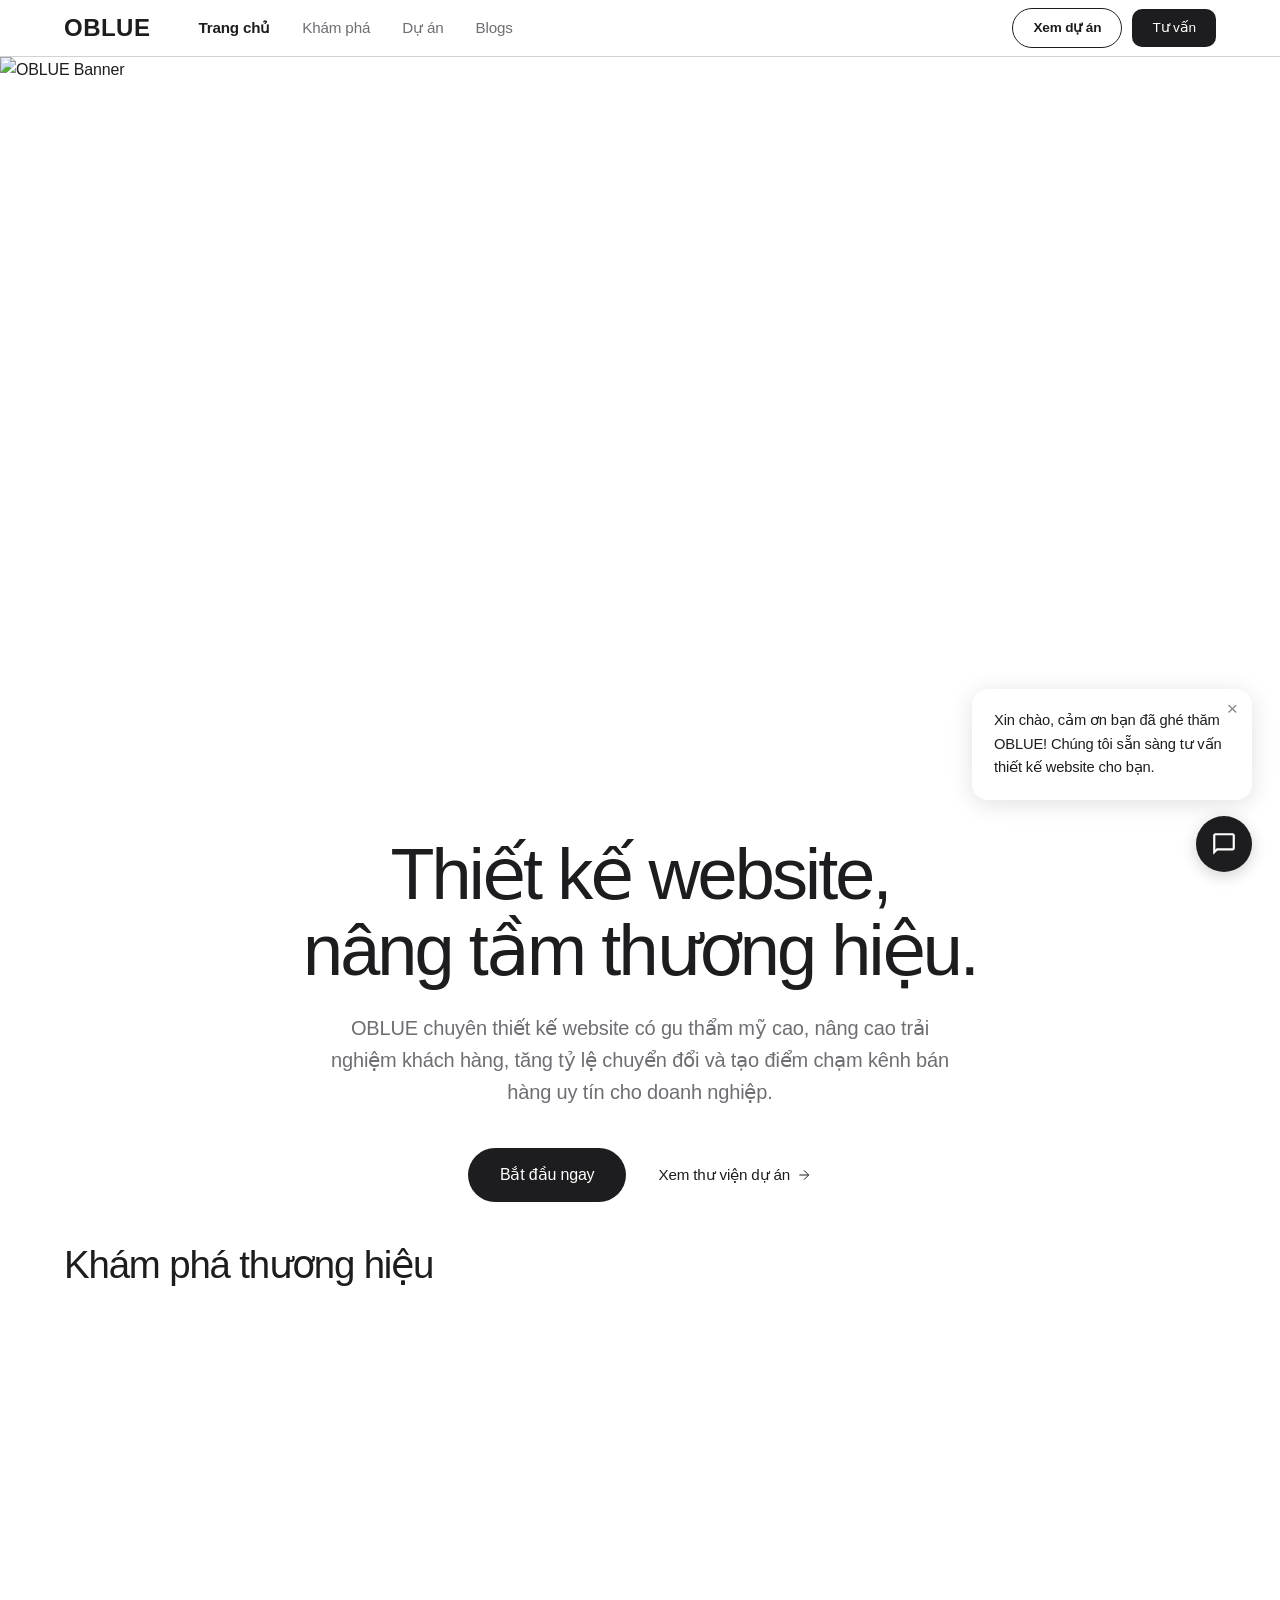
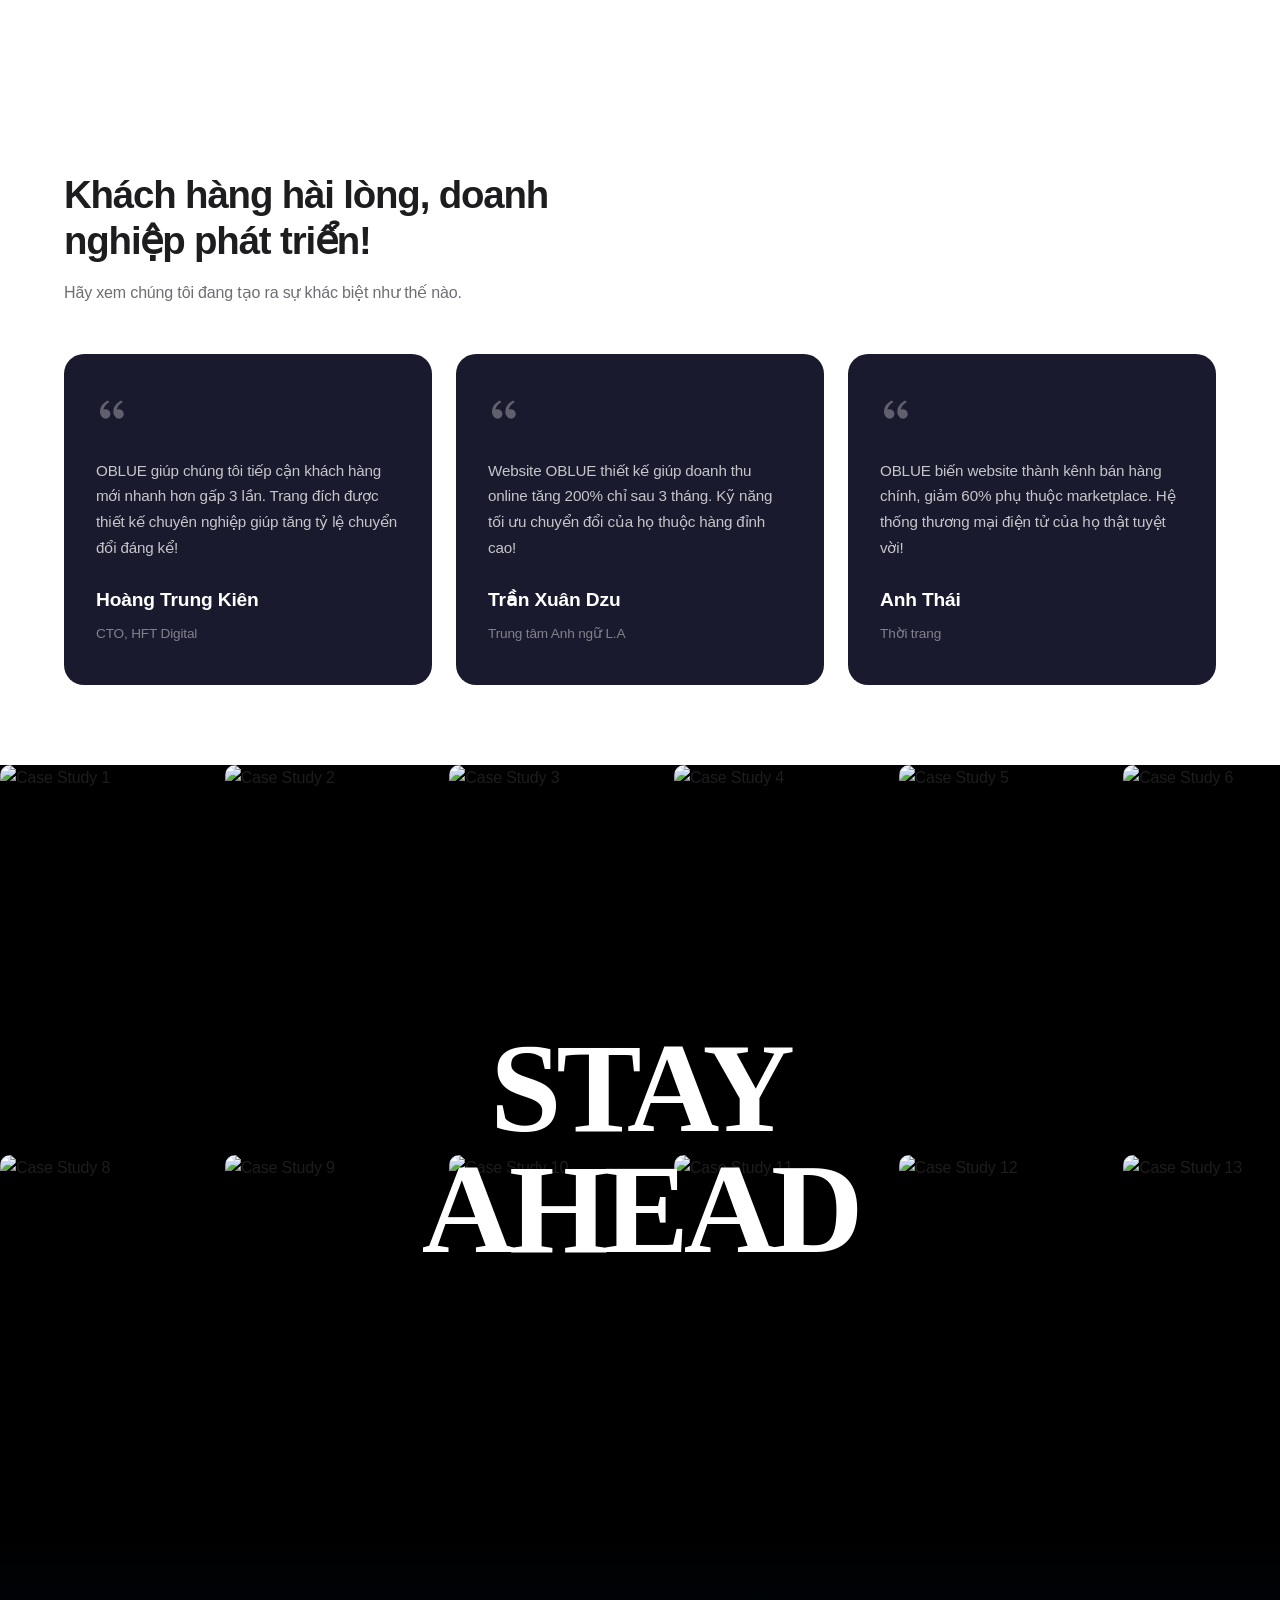
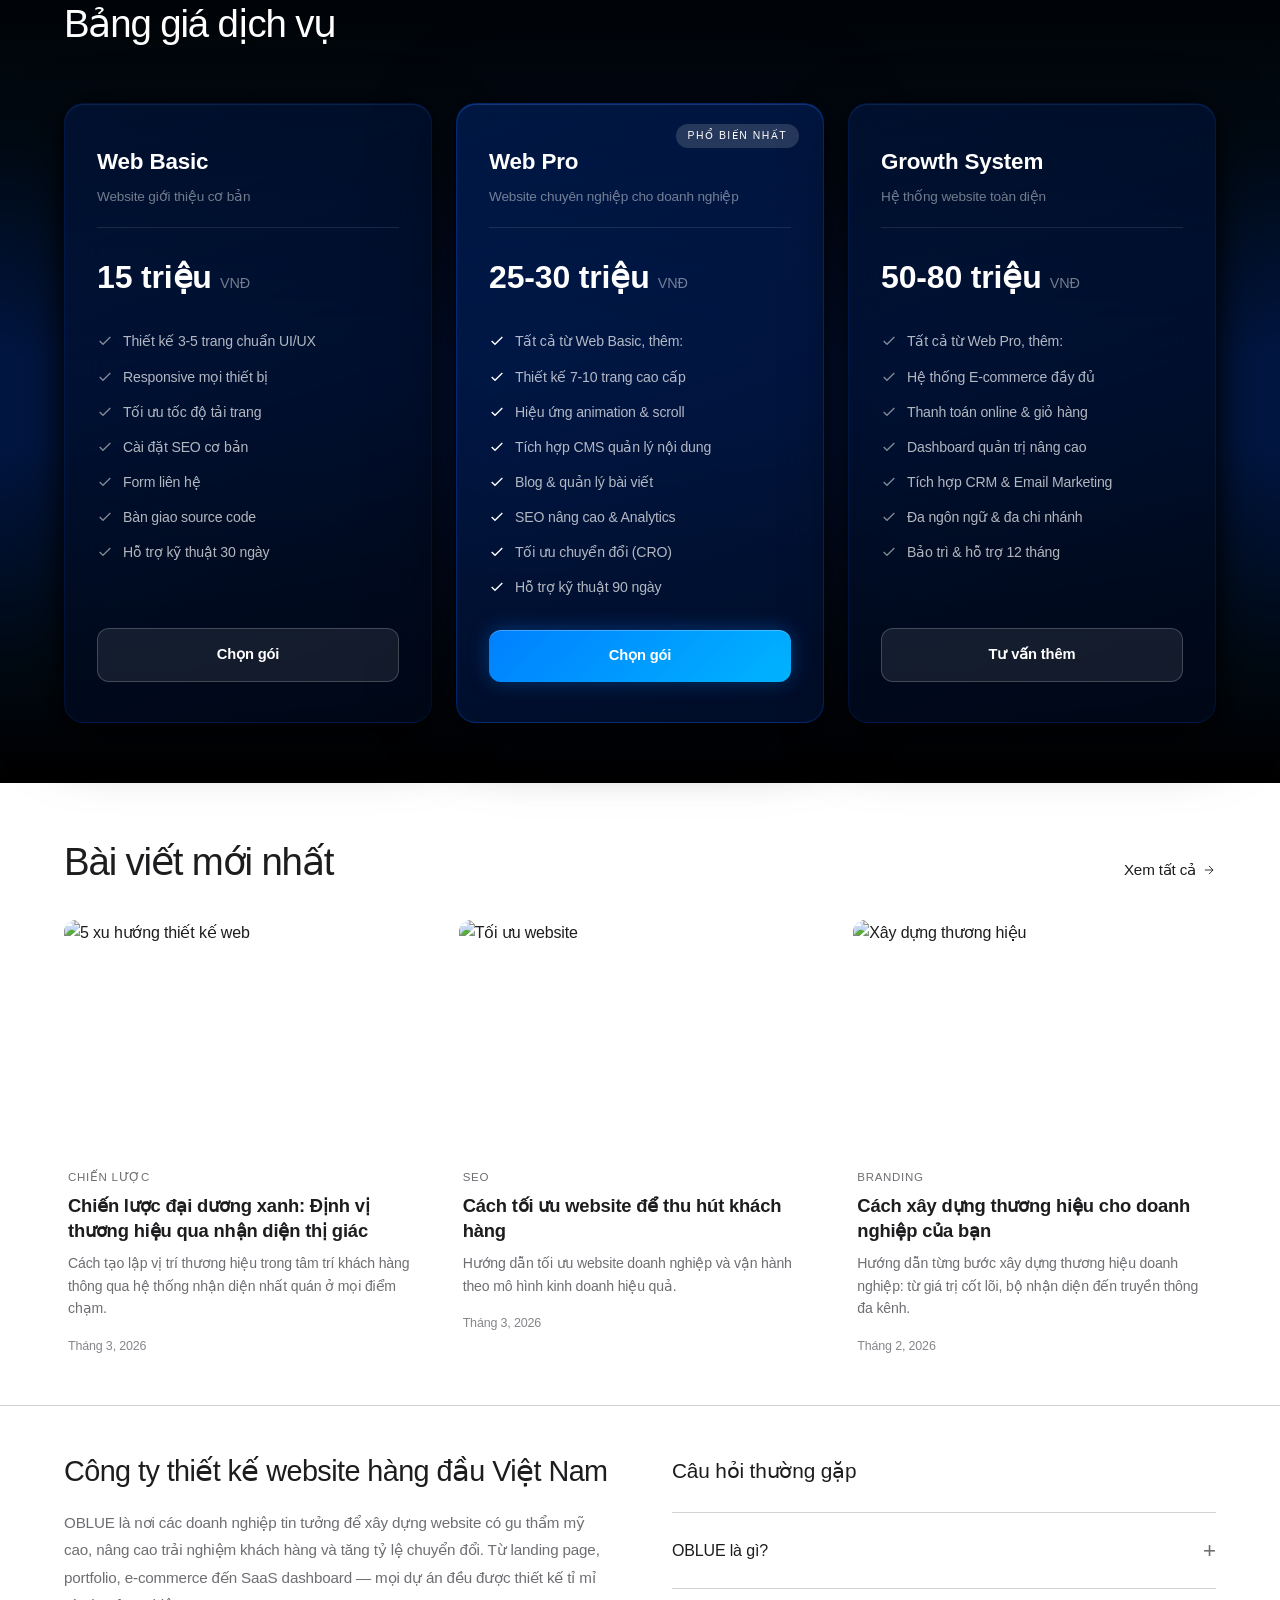
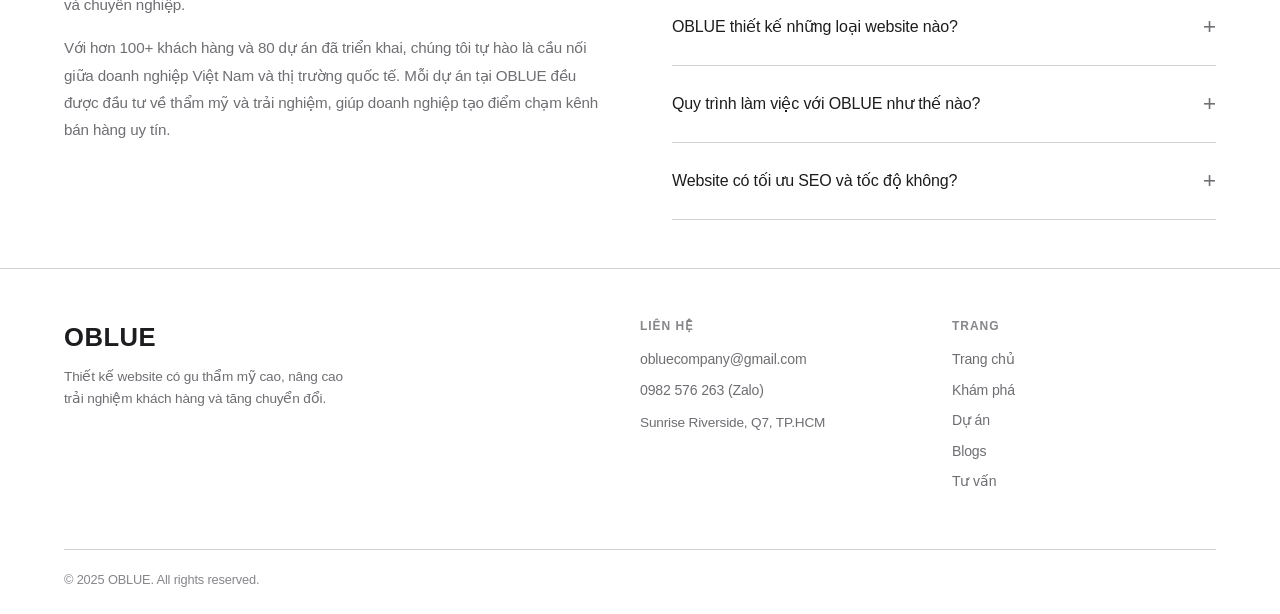
==== commit d42a7b24: "Redesign case study section: full-viewport 9:16 slides, large serif overlay text, edge-to-edge https" ====
--- a/index.html
+++ b/index.html
@@ -128,7 +128,7 @@
   <!-- CASE STUDIES -->
   <section class="casestudy fade-in">
     <div class="container">
-      <h2 class="section-heading">Case Study nổi bật</h2>
+      <h2 class="section-heading">Stay<br>Ahead</h2>
     </div>
     <div class="casestudy-slider">
       <div class="casestudy-row">
--- a/home.css
+++ b/home.css
@@ -376,35 +376,58 @@
 
 /* ==================== CASE STUDIES ==================== */
 .casestudy {
-  padding: 60px 0 40px;
+  padding: 0;
   overflow: hidden;
+  background: #000;
+  position: relative;
+}
+
+.casestudy .container {
+  position: absolute;
+  top: 0;
+  left: 0;
+  right: 0;
+  bottom: 0;
+  display: flex;
+  align-items: center;
+  justify-content: center;
+  z-index: 2;
+  pointer-events: none;
 }
 
 .casestudy .section-heading {
-  margin-bottom: 32px;
+  color: white;
+  font-size: clamp(4rem, 10vw, 9rem);
+  font-weight: 800;
+  text-align: center;
+  line-height: 0.95;
+  letter-spacing: -0.04em;
+  text-transform: uppercase;
+  font-family: Georgia, 'Times New Roman', serif;
 }
 
 .casestudy-slider {
   display: flex;
   flex-direction: column;
-  gap: 16px;
+  gap: 12px;
 }
 
 .casestudy-row {
   display: flex;
-  gap: 16px;
-  animation: scrollLeft 30s linear infinite;
+  gap: 12px;
+  animation: scrollLeft 40s linear infinite;
 }
 
 .casestudy-row-reverse {
-  animation: scrollRight 30s linear infinite;
+  animation: scrollRight 40s linear infinite;
 }
 
 .casestudy-slide {
-  flex: 0 0 calc((100% - 64px) / 5);
+  flex: 0 0 auto;
+  height: 42vh;
+  width: calc(42vh * 9 / 16);
   border-radius: 10px;
   overflow: hidden;
-  aspect-ratio: 16 / 10;
 }
 
 .casestudy-slide img {
@@ -421,11 +444,11 @@
 
 @keyframes scrollLeft {
   0% { transform: translateX(0); }
-  100% { transform: translateX(calc(-1 * (calc((100% - 64px) / 5) + 16px) * 2)); }
+  100% { transform: translateX(-50%); }
 }
 
 @keyframes scrollRight {
-  0% { transform: translateX(calc(-1 * (calc((100% - 64px) / 5) + 16px) * 2)); }
+  0% { transform: translateX(-50%); }
   100% { transform: translateX(0); }
 }
 
@@ -659,11 +682,11 @@
   .cta-heading { font-size: 2.2rem; }
   .section-header { flex-direction: column; gap: 16px; }
   .pricing-grid { grid-template-columns: 1fr; max-width: 480px; margin-left: auto; margin-right: auto; }
-  .casestudy-slide { flex: 0 0 calc((100% - 32px) / 3); }
+  .casestudy-slide { height: 30vh; width: calc(30vh * 9 / 16); }
   .process-card { min-height: 200px; }
   .footer-top { grid-template-columns: 1fr; gap: 32px; }
 }
 
 @media (max-width: 480px) {
-  .casestudy-slide { flex: 0 0 calc((100% - 16px) / 2); }
-}
+  .casestudy-slide { height: 25vh; width: calc(25vh * 9 / 16); }
+}
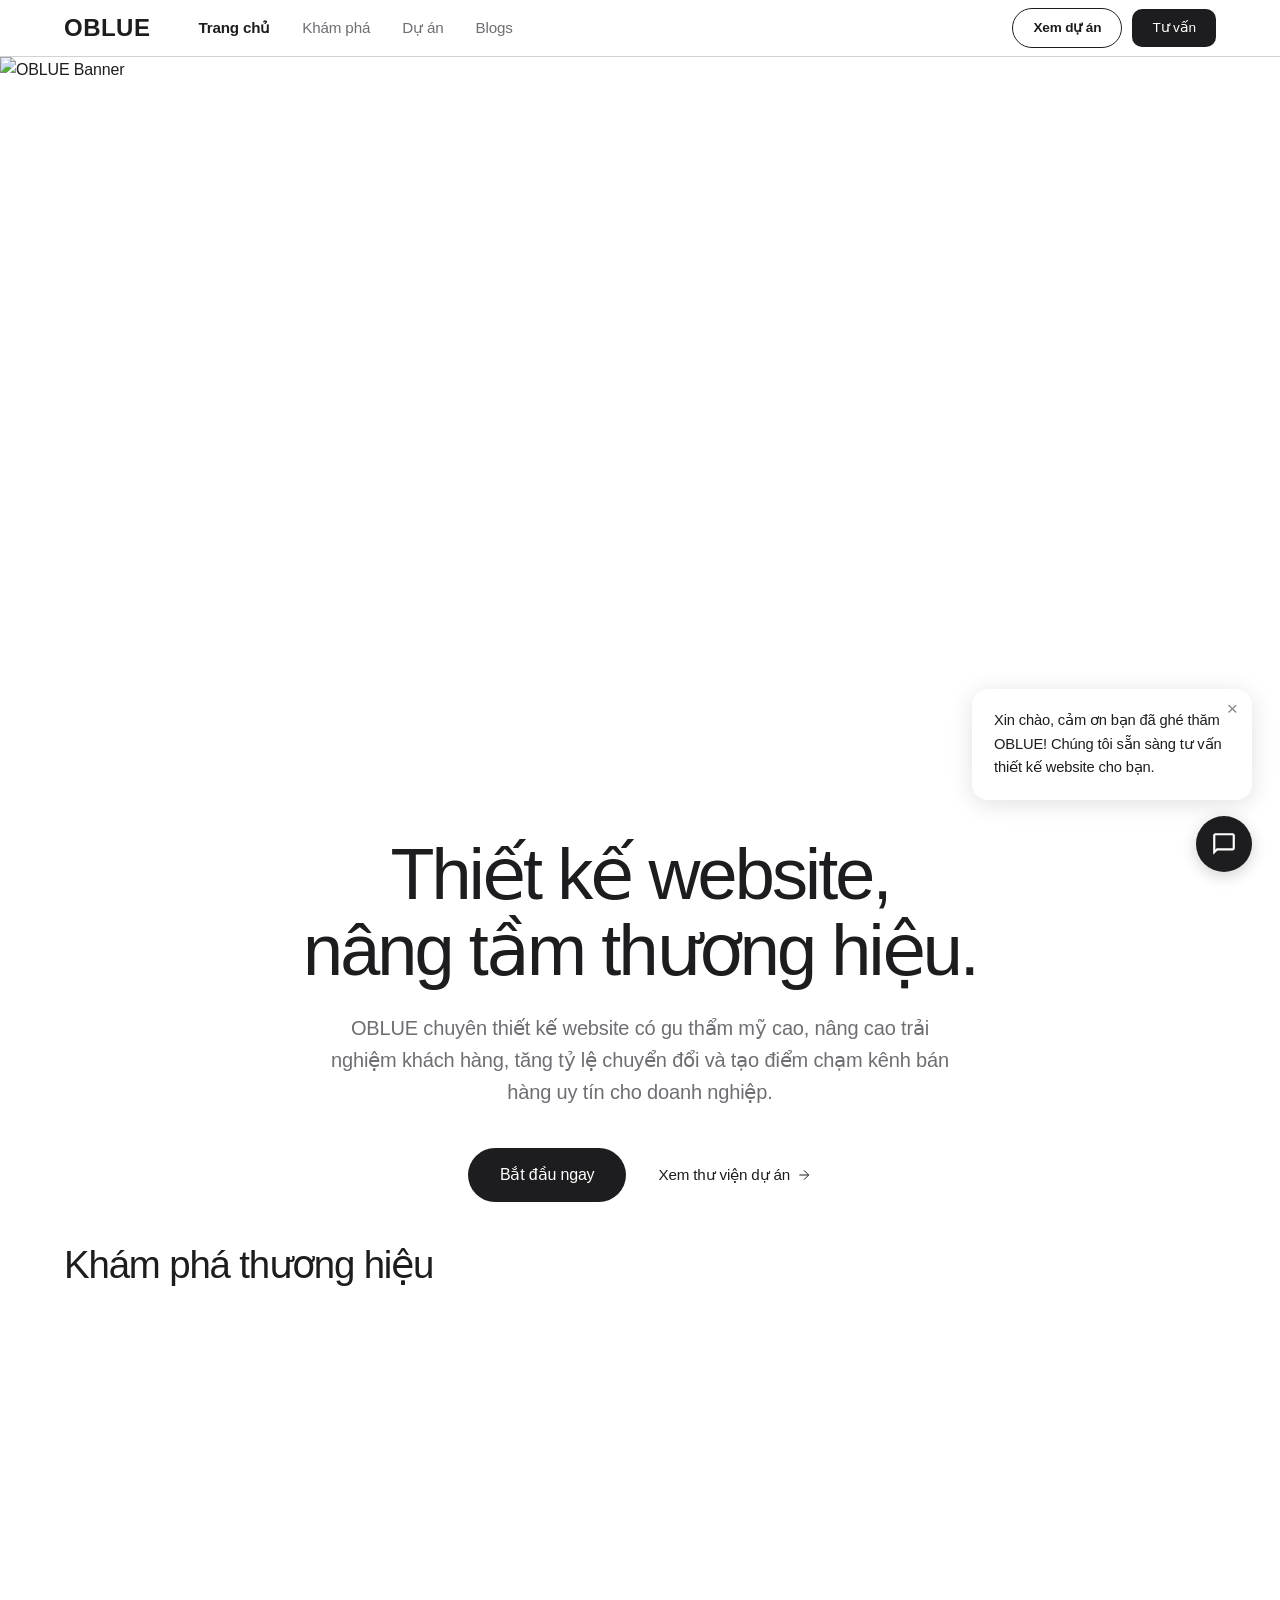
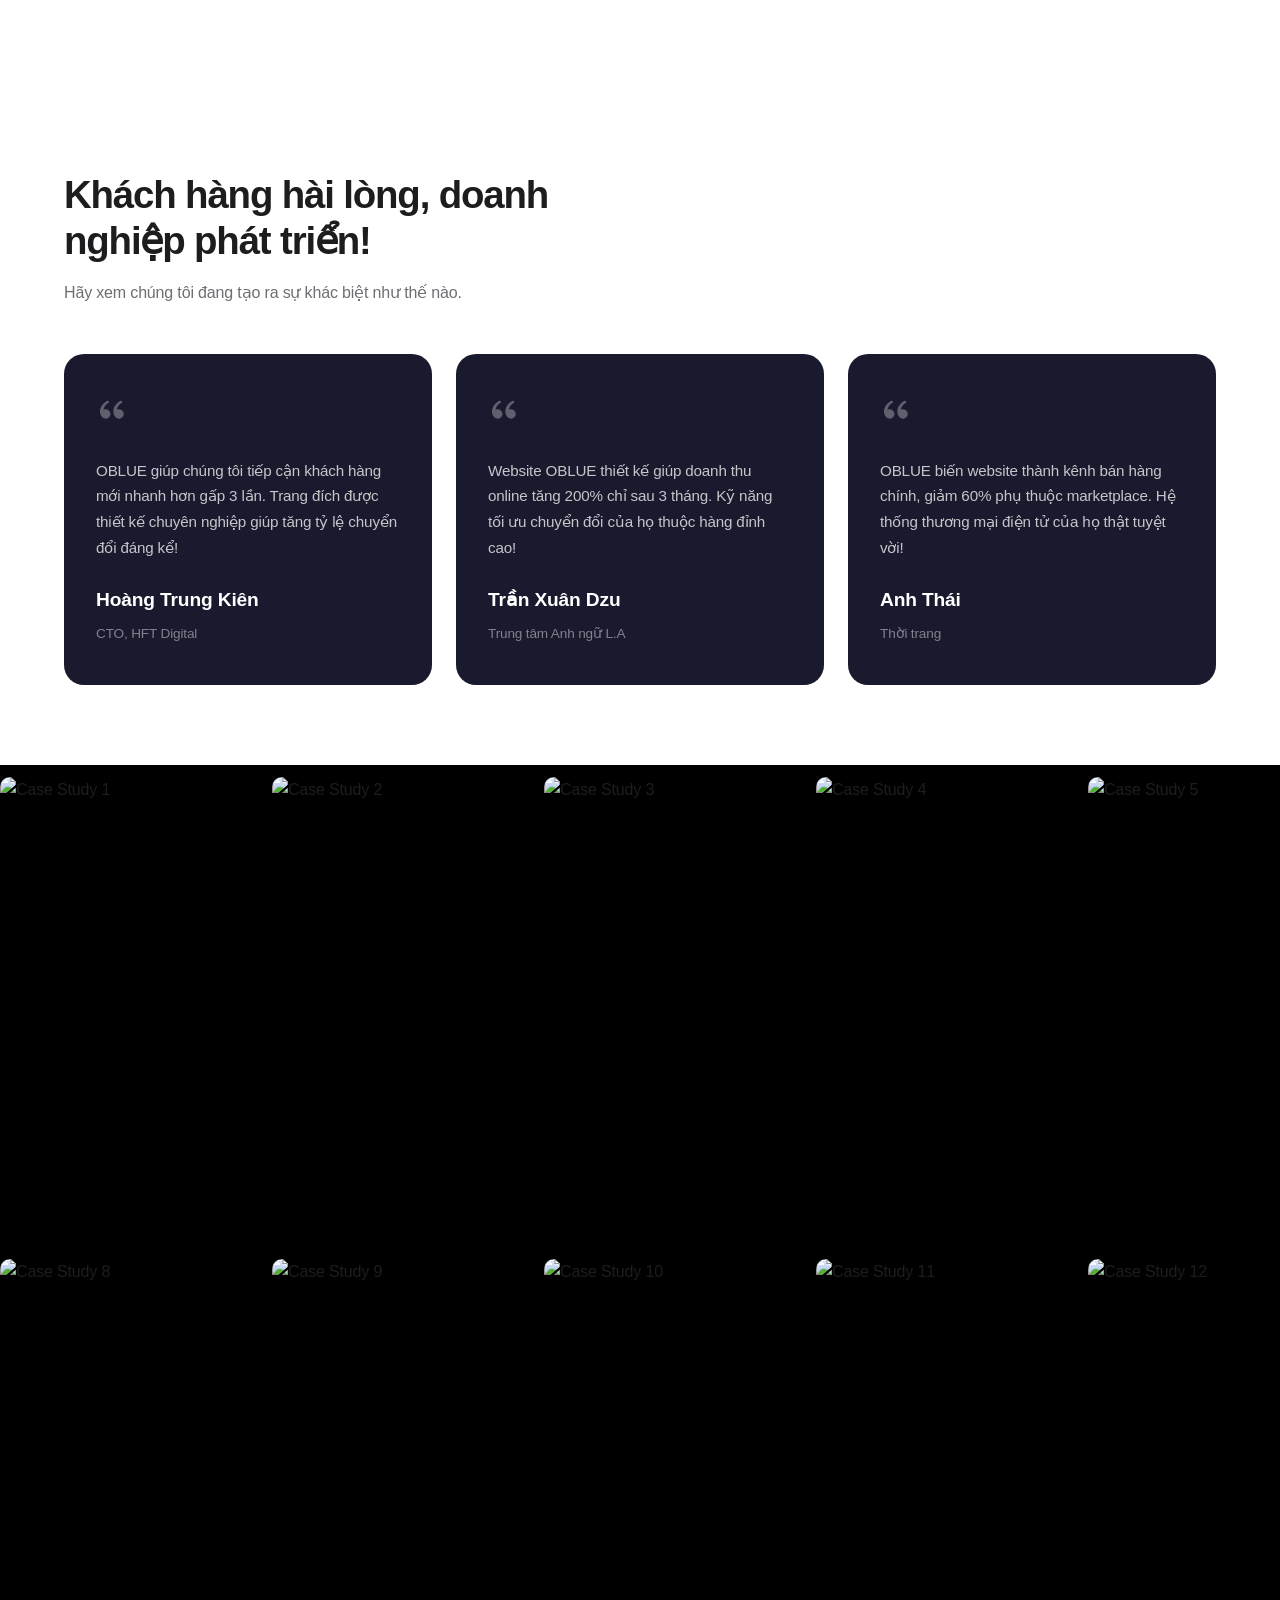
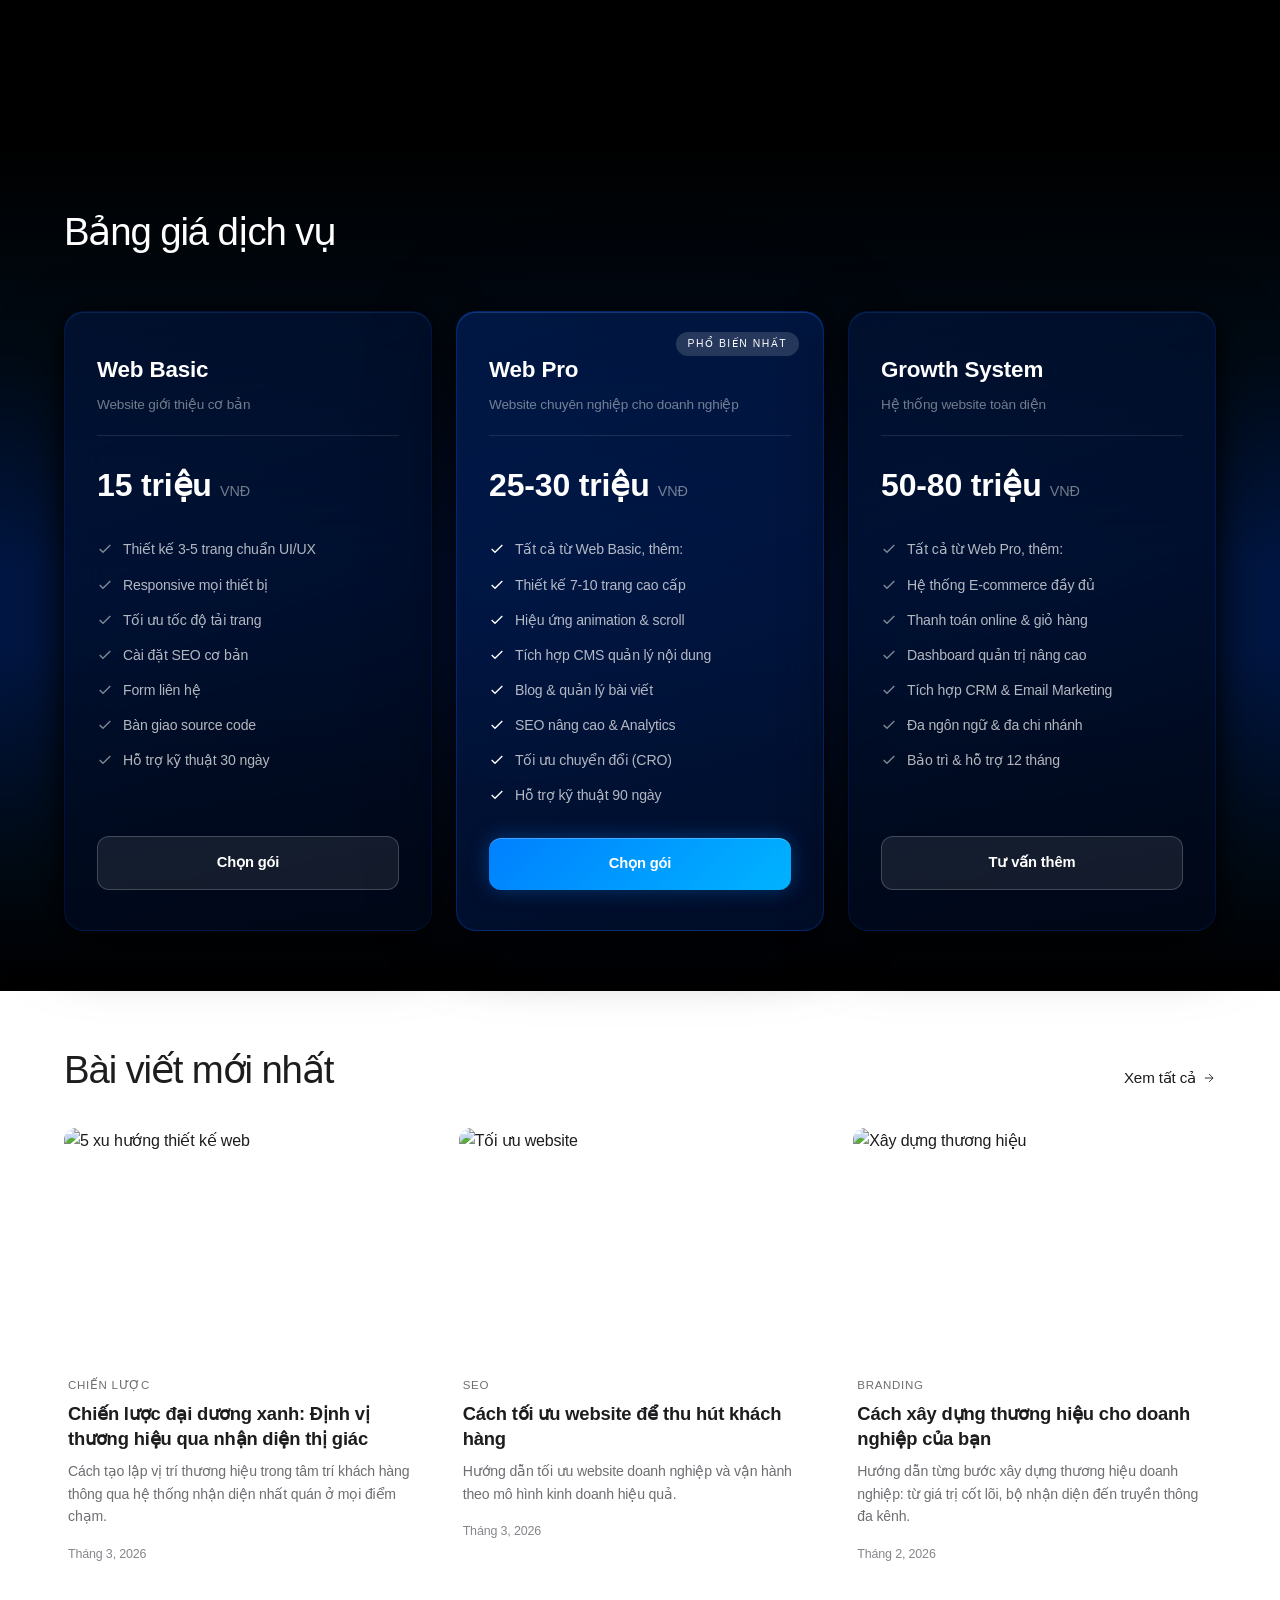
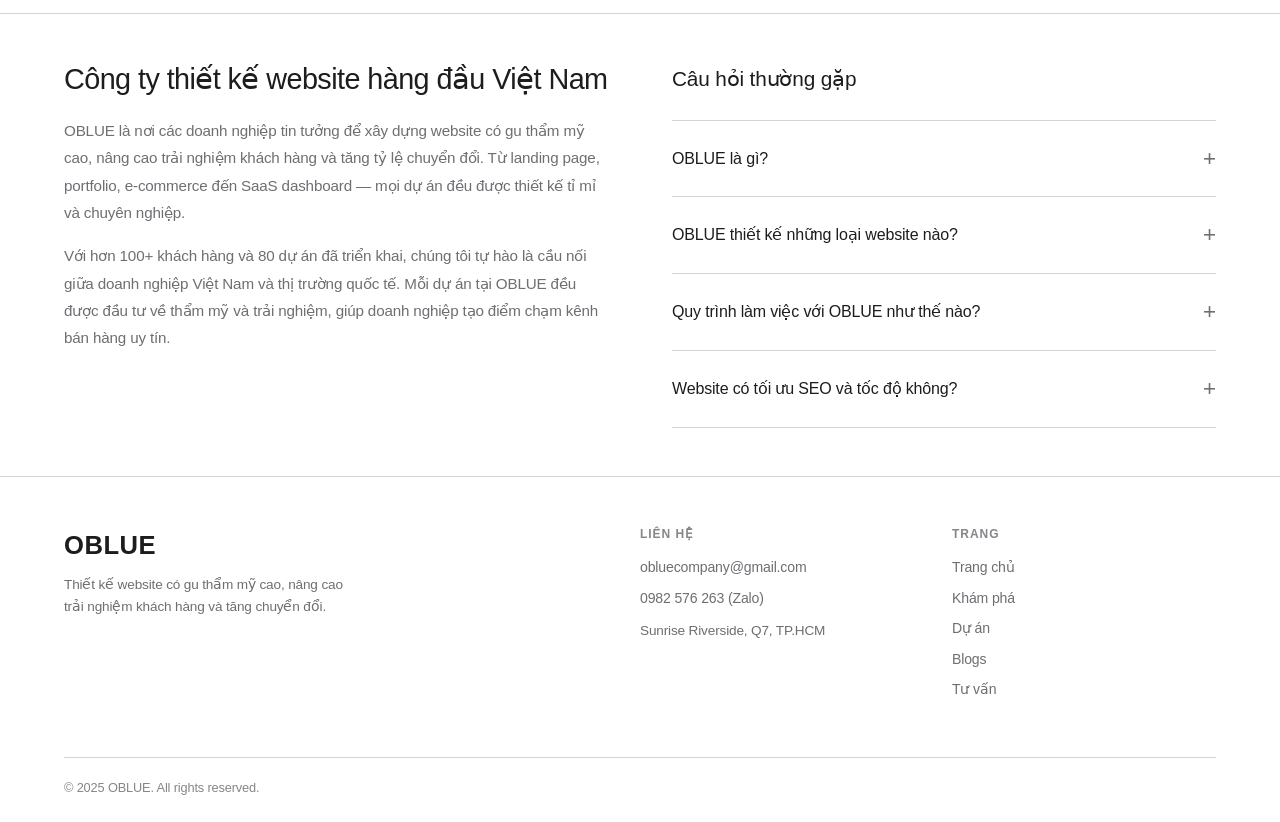
==== commit cd465e18: "Case study: fixed 260x470px slides, remove overlay text, edge-to-edge scroll https://claude.ai/code/" ====
--- a/index.html
+++ b/index.html
@@ -127,9 +127,6 @@
 
   <!-- CASE STUDIES -->
   <section class="casestudy fade-in">
-    <div class="container">
-      <h2 class="section-heading">Stay<br>Ahead</h2>
-    </div>
     <div class="casestudy-slider">
       <div class="casestudy-row">
         <div class="casestudy-slide"><img src="https://dmtkxjqlcrcddcuvzqqb.supabase.co/storage/v1/object/public/Banner%20OBLUE%20-%20center/2.png" alt="Case Study 1" loading="lazy"></div>
--- a/home.css
+++ b/home.css
@@ -379,53 +379,28 @@
   padding: 0;
   overflow: hidden;
   background: #000;
-  position: relative;
-}
-
-.casestudy .container {
-  position: absolute;
-  top: 0;
-  left: 0;
-  right: 0;
-  bottom: 0;
-  display: flex;
-  align-items: center;
-  justify-content: center;
-  z-index: 2;
-  pointer-events: none;
-}
-
-.casestudy .section-heading {
-  color: white;
-  font-size: clamp(4rem, 10vw, 9rem);
-  font-weight: 800;
-  text-align: center;
-  line-height: 0.95;
-  letter-spacing: -0.04em;
-  text-transform: uppercase;
-  font-family: Georgia, 'Times New Roman', serif;
 }
 
 .casestudy-slider {
   display: flex;
   flex-direction: column;
   gap: 12px;
+  padding: 12px 0;
 }
 
 .casestudy-row {
   display: flex;
   gap: 12px;
-  animation: scrollLeft 40s linear infinite;
+  animation: scrollLeft 35s linear infinite;
 }
 
 .casestudy-row-reverse {
-  animation: scrollRight 40s linear infinite;
+  animation: scrollRight 35s linear infinite;
 }
 
 .casestudy-slide {
-  flex: 0 0 auto;
-  height: 42vh;
-  width: calc(42vh * 9 / 16);
+  flex: 0 0 260px;
+  height: 470px;
   border-radius: 10px;
   overflow: hidden;
 }
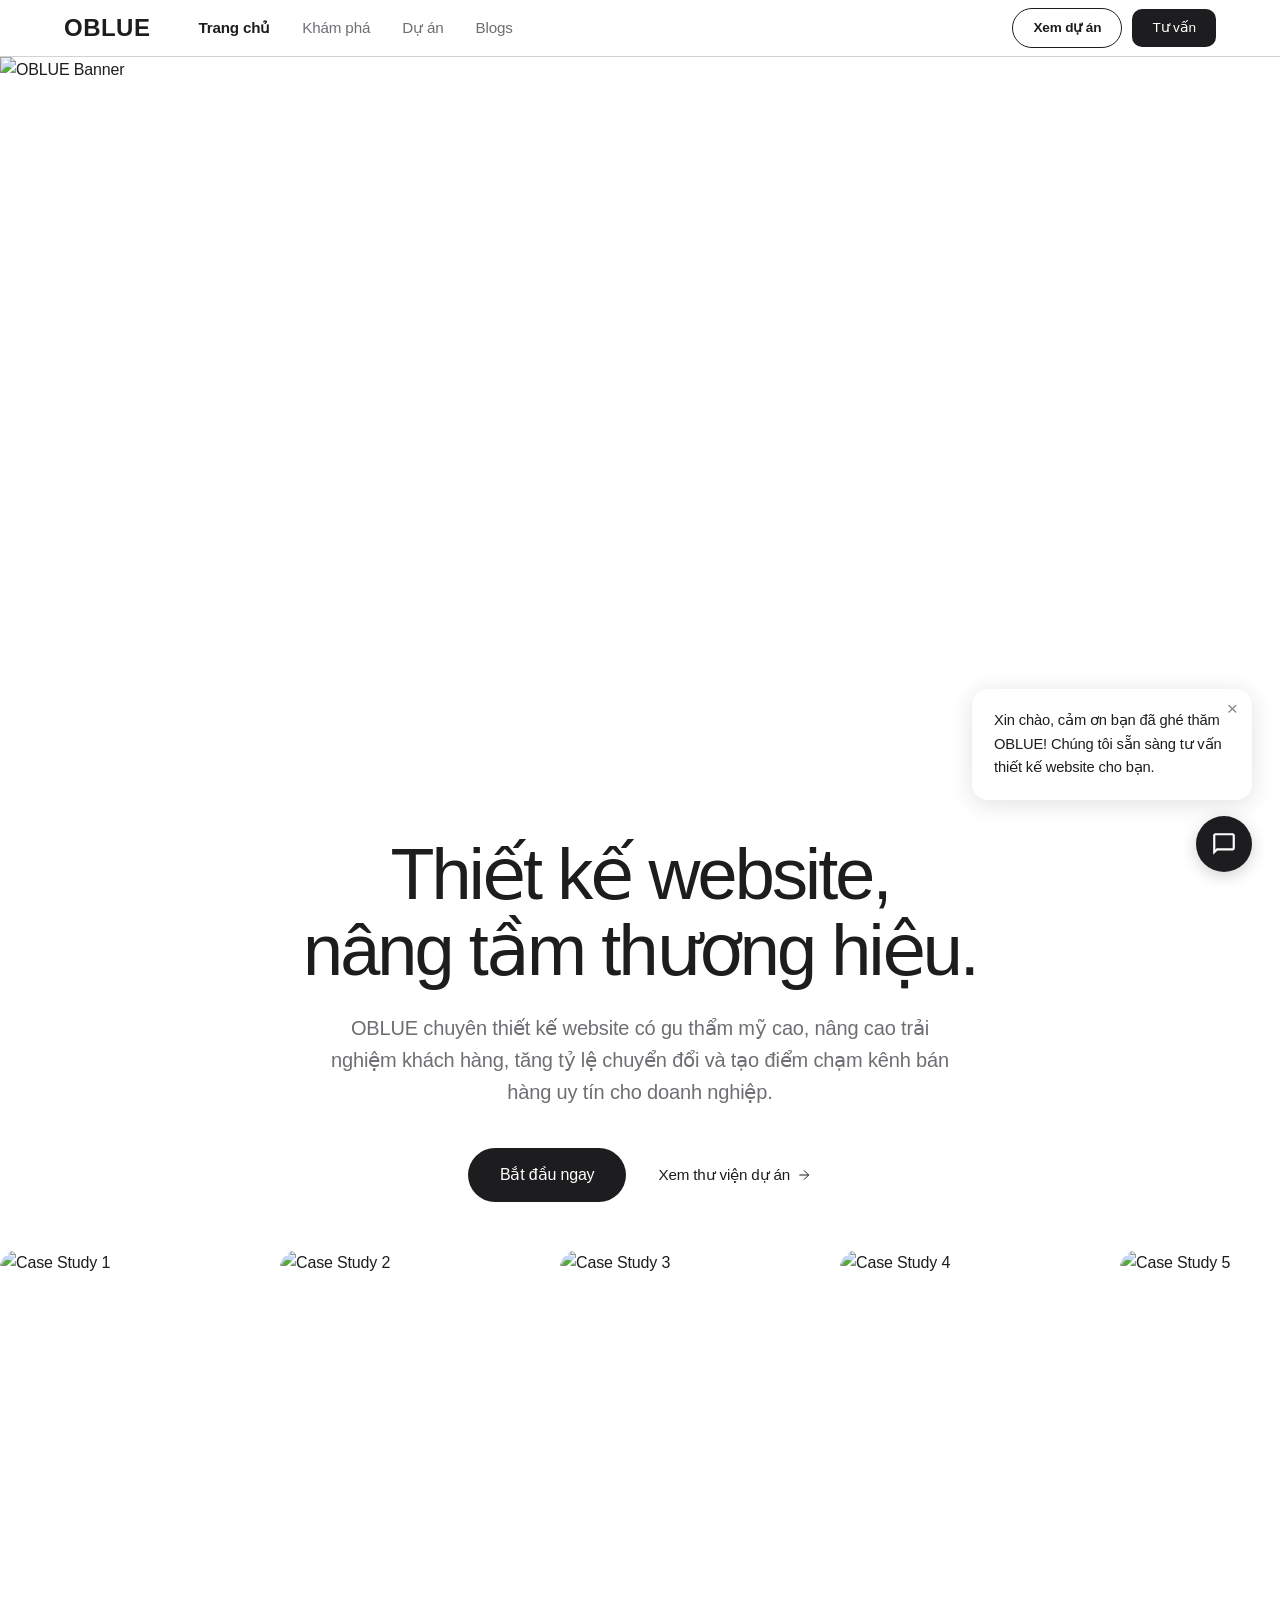
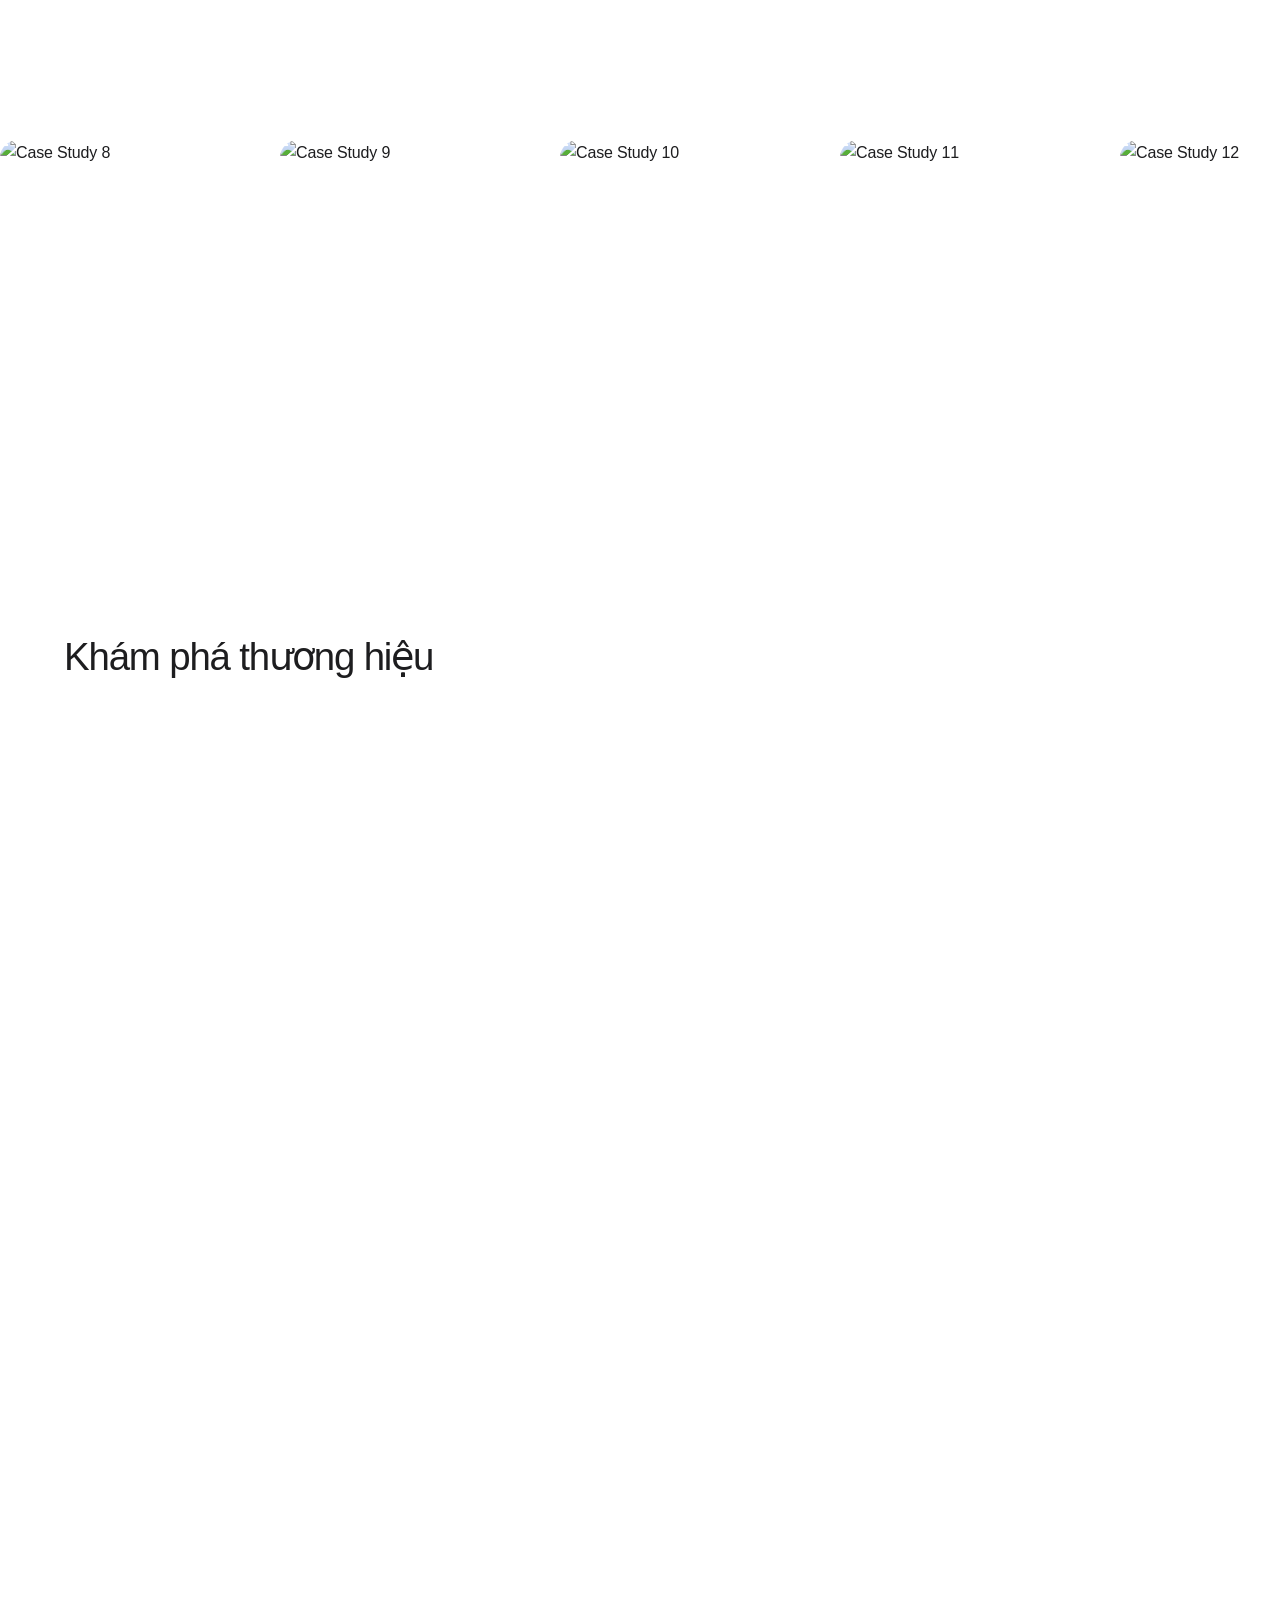
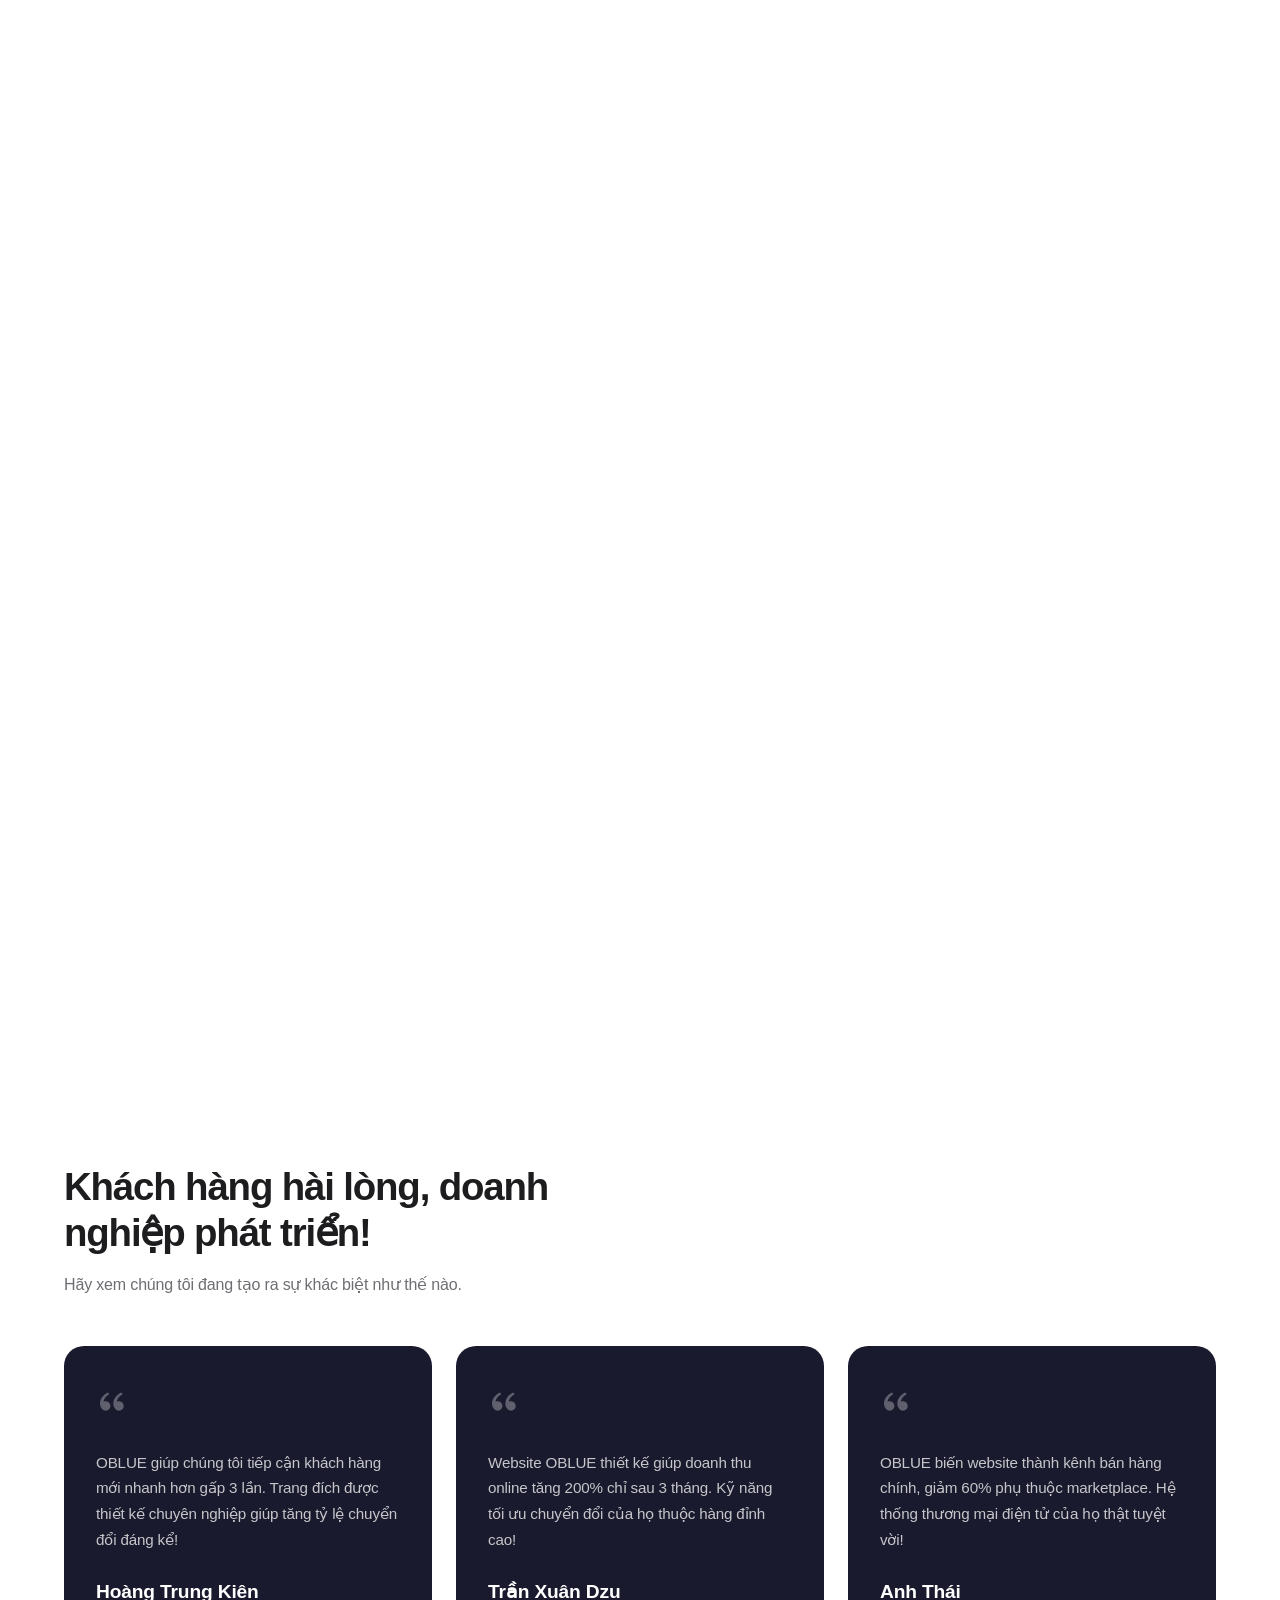
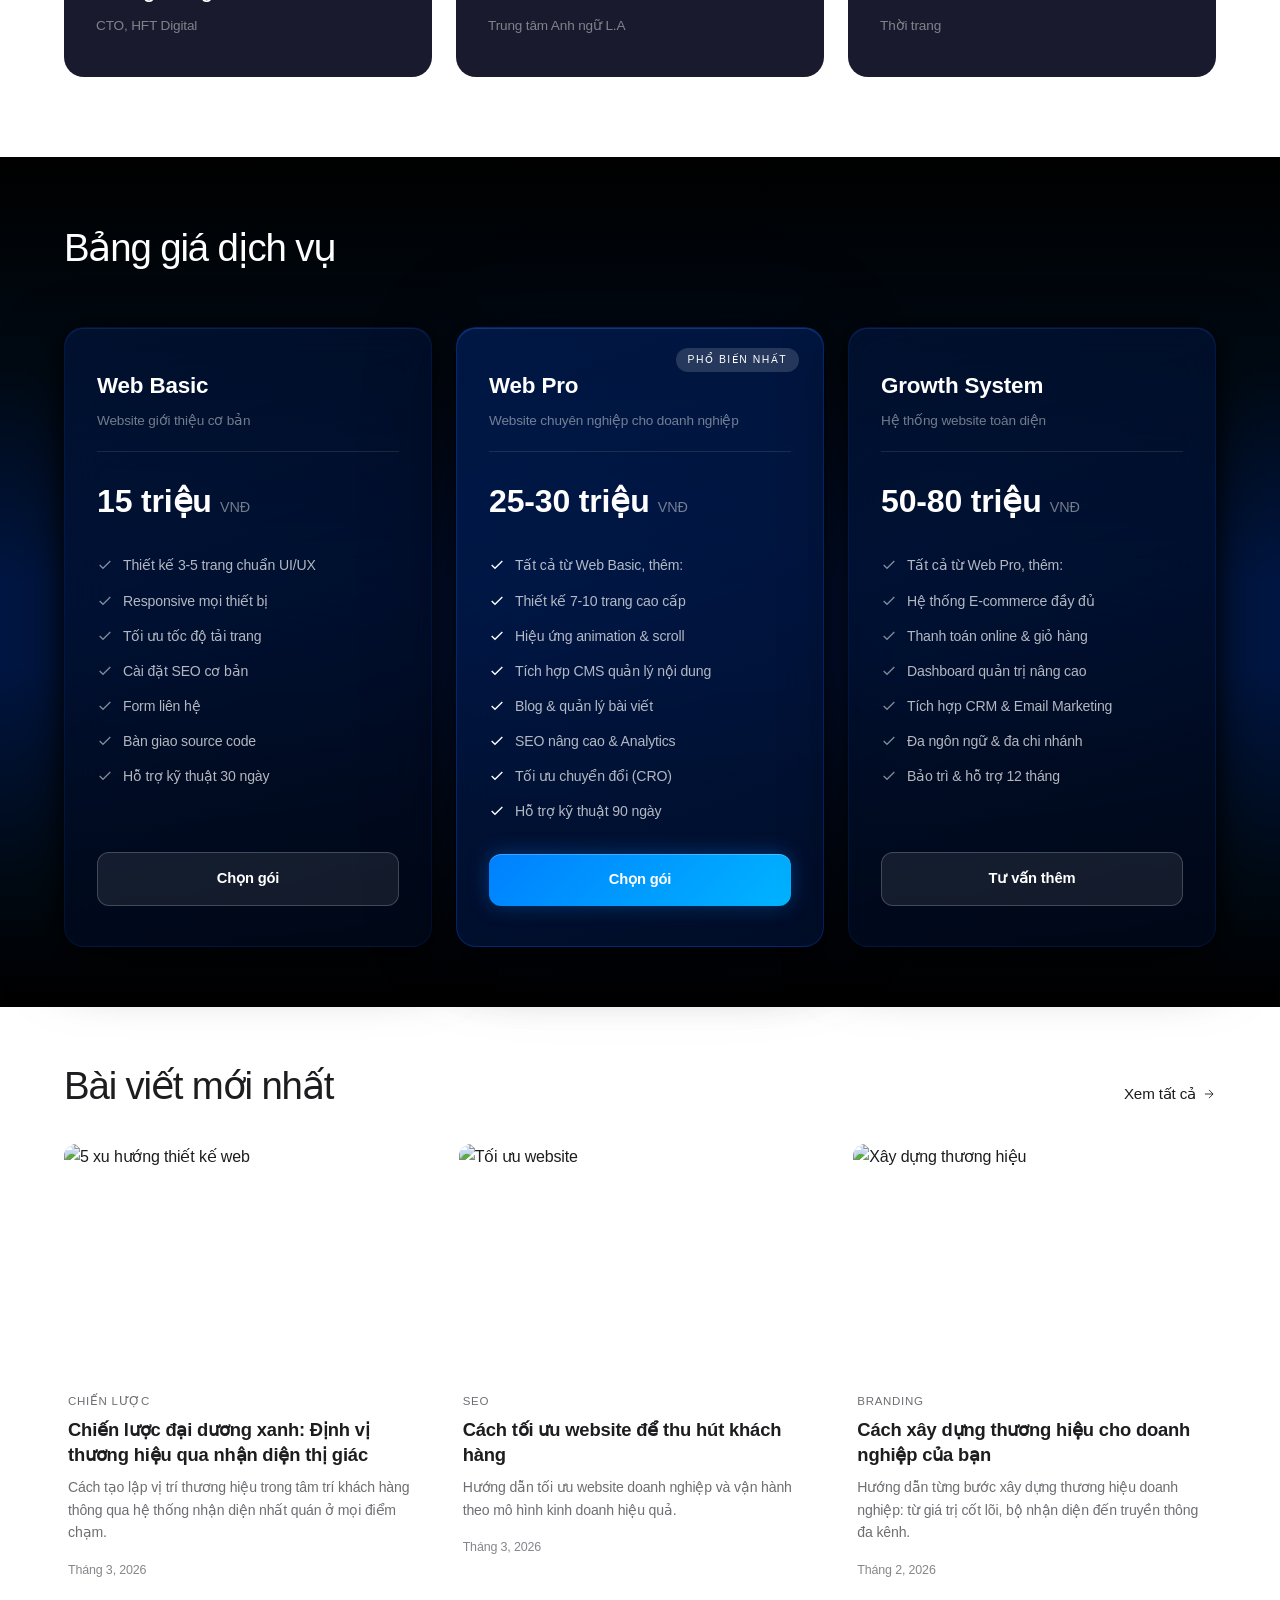
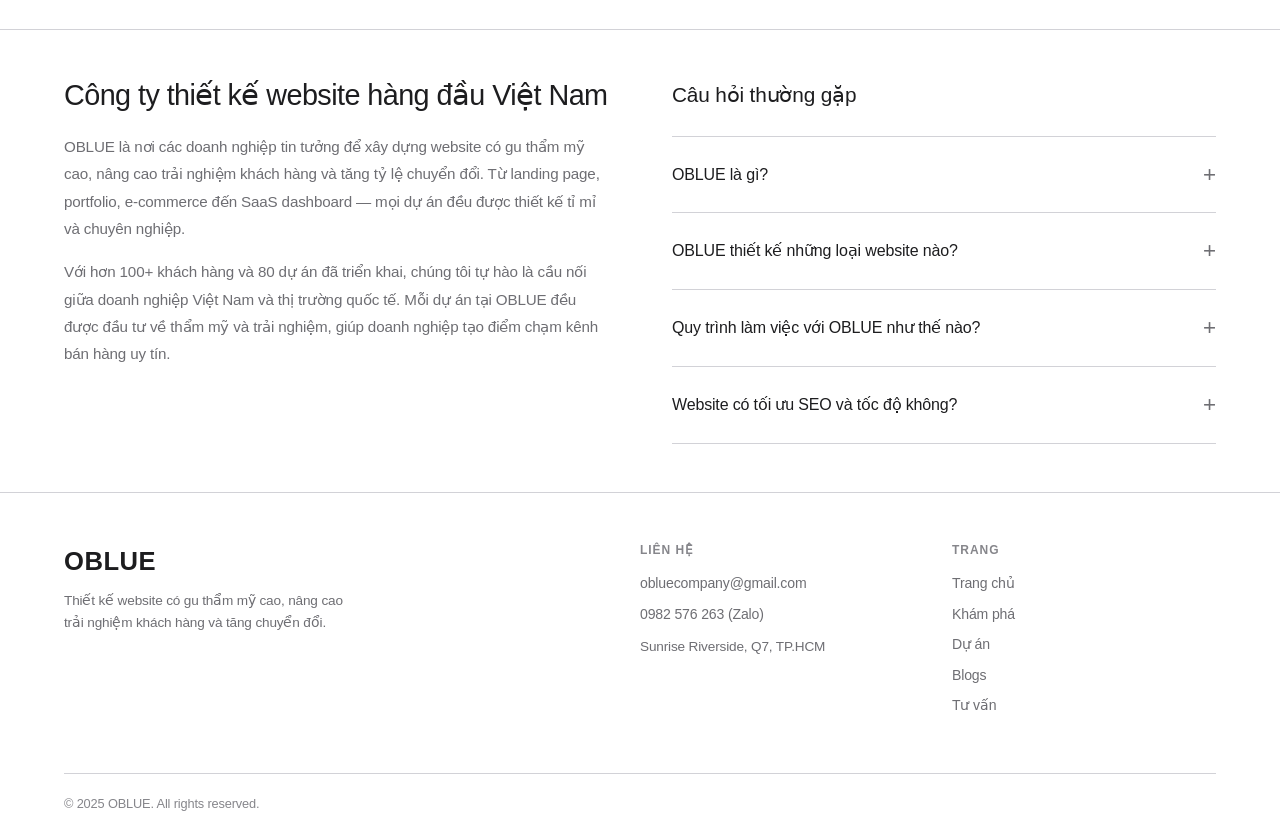
==== commit 8f32436f: "Move case study slider below intro, change background to white https://claude.ai/code/session_01Lcg3" ====
--- a/index.html
+++ b/index.html
@@ -56,77 +56,8 @@
     </div>
   </section>
 
-  <!-- FEATURED PROJECTS -->
-  <section class="featured fade-in">
-    <div class="container">
-      <h2 class="section-heading">Khám phá thương hiệu</h2>
-      <div class="featured-grid">
-        <a href="product.html" class="featured-card">
-          <div class="featured-img" style="background-image: url('https://dmtkxjqlcrcddcuvzqqb.supabase.co/storage/v1/object/public/Banner%20OBLUE%20-%20center/2.png'); background-size:cover; background-position:center;"></div>
-        </a>
-        <a href="product.html" class="featured-card">
-          <div class="featured-img" style="background-image: url('https://dmtkxjqlcrcddcuvzqqb.supabase.co/storage/v1/object/public/Banner%20OBLUE%20-%20center/4.png'); background-size:cover; background-position:center;"></div>
-        </a>
-        <a href="product.html" class="featured-card">
-          <div class="featured-img" style="background-image: url('https://dmtkxjqlcrcddcuvzqqb.supabase.co/storage/v1/object/public/Banner%20OBLUE%20-%20center/3.png'); background-size:cover; background-position:center;"></div>
-        </a>
-        <a href="explore.html" class="featured-card">
-          <div class="featured-img" style="background-image: url('https://dmtkxjqlcrcddcuvzqqb.supabase.co/storage/v1/object/public/Banner%20OBLUE%20-%20center/5.png'); background-size:cover; background-position:center;"></div>
-        </a>
-        <a href="product.html" class="featured-card">
-          <div class="featured-img" style="background-image: url('https://dmtkxjqlcrcddcuvzqqb.supabase.co/storage/v1/object/public/Banner%20OBLUE%20-%20center/OBLUE%20BANNER.png'); background-size:cover; background-position:center;"></div>
-        </a>
-        <a href="product.html" class="featured-card">
-          <div class="featured-img" style="background-image: url('https://dmtkxjqlcrcddcuvzqqb.supabase.co/storage/v1/object/public/Banner%20OBLUE%20-%20center/OBLUE%20BANNER%20(1).png'); background-size:cover; background-position:center;"></div>
-        </a>
-      </div>
-    </div>
-  </section>
-
-  <!-- FEEDBACK -->
-  <section class="feedback fade-in">
-    <div class="container">
-      <div class="feedback-header">
-        <h2 class="section-heading">Khách hàng hài lòng, doanh nghiệp phát triển!</h2>
-        <p class="feedback-sub">Hãy xem chúng tôi đang tạo ra sự khác biệt như thế nào.</p>
-      </div>
-      <div class="feedback-grid">
-        <div class="feedback-item">
-          <div class="feedback-quote-icon">
-            <svg width="32" height="32" viewBox="0 0 24 24" fill="white"><path d="M4.583 17.321C3.553 16.227 3 15 3 13.011c0-3.5 2.457-6.637 6.03-8.188l.893 1.378c-3.335 1.804-3.987 4.145-4.247 5.621.537-.278 1.24-.375 1.929-.311 1.804.167 3.226 1.648 3.226 3.489a3.5 3.5 0 0 1-3.5 3.5c-1.073 0-2.099-.49-2.748-1.179zm10 0C13.553 16.227 13 15 13 13.011c0-3.5 2.457-6.637 6.03-8.188l.893 1.378c-3.335 1.804-3.987 4.145-4.247 5.621.537-.278 1.24-.375 1.929-.311 1.804.167 3.226 1.648 3.226 3.489a3.5 3.5 0 0 1-3.5 3.5c-1.073 0-2.099-.49-2.748-1.179z"/></svg>
-          </div>
-          <p class="feedback-text">OBLUE giúp chúng tôi tiếp cận khách hàng mới nhanh hơn gấp 3 lần. Trang đích được thiết kế chuyên nghiệp giúp tăng tỷ lệ chuyển đổi đáng kể!</p>
-          <div class="feedback-author-block">
-            <h4>Hoàng Trung Kiên</h4>
-            <span>CTO, HFT Digital</span>
-          </div>
-        </div>
-        <div class="feedback-item">
-          <div class="feedback-quote-icon">
-            <svg width="32" height="32" viewBox="0 0 24 24" fill="white"><path d="M4.583 17.321C3.553 16.227 3 15 3 13.011c0-3.5 2.457-6.637 6.03-8.188l.893 1.378c-3.335 1.804-3.987 4.145-4.247 5.621.537-.278 1.24-.375 1.929-.311 1.804.167 3.226 1.648 3.226 3.489a3.5 3.5 0 0 1-3.5 3.5c-1.073 0-2.099-.49-2.748-1.179zm10 0C13.553 16.227 13 15 13 13.011c0-3.5 2.457-6.637 6.03-8.188l.893 1.378c-3.335 1.804-3.987 4.145-4.247 5.621.537-.278 1.24-.375 1.929-.311 1.804.167 3.226 1.648 3.226 3.489a3.5 3.5 0 0 1-3.5 3.5c-1.073 0-2.099-.49-2.748-1.179z"/></svg>
-          </div>
-          <p class="feedback-text">Website OBLUE thiết kế giúp doanh thu online tăng 200% chỉ sau 3 tháng. Kỹ năng tối ưu chuyển đổi của họ thuộc hàng đỉnh cao!</p>
-          <div class="feedback-author-block">
-            <h4>Trần Xuân Dzu</h4>
-            <span>Trung tâm Anh ngữ L.A</span>
-          </div>
-        </div>
-        <div class="feedback-item">
-          <div class="feedback-quote-icon">
-            <svg width="32" height="32" viewBox="0 0 24 24" fill="white"><path d="M4.583 17.321C3.553 16.227 3 15 3 13.011c0-3.5 2.457-6.637 6.03-8.188l.893 1.378c-3.335 1.804-3.987 4.145-4.247 5.621.537-.278 1.24-.375 1.929-.311 1.804.167 3.226 1.648 3.226 3.489a3.5 3.5 0 0 1-3.5 3.5c-1.073 0-2.099-.49-2.748-1.179zm10 0C13.553 16.227 13 15 13 13.011c0-3.5 2.457-6.637 6.03-8.188l.893 1.378c-3.335 1.804-3.987 4.145-4.247 5.621.537-.278 1.24-.375 1.929-.311 1.804.167 3.226 1.648 3.226 3.489a3.5 3.5 0 0 1-3.5 3.5c-1.073 0-2.099-.49-2.748-1.179z"/></svg>
-          </div>
-          <p class="feedback-text">OBLUE biến website thành kênh bán hàng chính, giảm 60% phụ thuộc marketplace. Hệ thống thương mại điện tử của họ thật tuyệt vời!</p>
-          <div class="feedback-author-block">
-            <h4>Anh Thái</h4>
-            <span>Thời trang</span>
-          </div>
-        </div>
-      </div>
-    </div>
-  </section>
-
   <!-- CASE STUDIES -->
-  <section class="casestudy fade-in">
+  <section class="casestudy">
     <div class="casestudy-slider">
       <div class="casestudy-row">
         <div class="casestudy-slide"><img src="https://dmtkxjqlcrcddcuvzqqb.supabase.co/storage/v1/object/public/Banner%20OBLUE%20-%20center/2.png" alt="Case Study 1" loading="lazy"></div>
@@ -145,6 +76,75 @@
         <div class="casestudy-slide"><img src="https://dmtkxjqlcrcddcuvzqqb.supabase.co/storage/v1/object/public/Banner%20OBLUE%20-%20center/SEO/5.jpg" alt="Case Study 12" loading="lazy"></div>
         <div class="casestudy-slide"><img src="https://dmtkxjqlcrcddcuvzqqb.supabase.co/storage/v1/object/public/Banner%20OBLUE%20-%20center/2.png" alt="Case Study 13" loading="lazy"></div>
         <div class="casestudy-slide"><img src="https://dmtkxjqlcrcddcuvzqqb.supabase.co/storage/v1/object/public/Banner%20OBLUE%20-%20center/3.png" alt="Case Study 14" loading="lazy"></div>
+      </div>
+    </div>
+  </section>
+
+  <!-- FEATURED PROJECTS -->
+  <section class="featured fade-in">
+    <div class="container">
+      <h2 class="section-heading">Khám phá thương hiệu</h2>
+      <div class="featured-grid">
+        <a href="product.html" class="featured-card">
+          <div class="featured-img" style="background-image: url('https://dmtkxjqlcrcddcuvzqqb.supabase.co/storage/v1/object/public/Banner%20OBLUE%20-%20center/2.png'); background-size:cover; background-position:center;"></div>
+        </a>
+        <a href="product.html" class="featured-card">
+          <div class="featured-img" style="background-image: url('https://dmtkxjqlcrcddcuvzqqb.supabase.co/storage/v1/object/public/Banner%20OBLUE%20-%20center/4.png'); background-size:cover; background-position:center;"></div>
+        </a>
+        <a href="product.html" class="featured-card">
+          <div class="featured-img" style="background-image: url('https://dmtkxjqlcrcddcuvzqqb.supabase.co/storage/v1/object/public/Banner%20OBLUE%20-%20center/3.png'); background-size:cover; background-position:center;"></div>
+        </a>
+        <a href="explore.html" class="featured-card">
+          <div class="featured-img" style="background-image: url('https://dmtkxjqlcrcddcuvzqqb.supabase.co/storage/v1/object/public/Banner%20OBLUE%20-%20center/5.png'); background-size:cover; background-position:center;"></div>
+        </a>
+        <a href="product.html" class="featured-card">
+          <div class="featured-img" style="background-image: url('https://dmtkxjqlcrcddcuvzqqb.supabase.co/storage/v1/object/public/Banner%20OBLUE%20-%20center/OBLUE%20BANNER.png'); background-size:cover; background-position:center;"></div>
+        </a>
+        <a href="product.html" class="featured-card">
+          <div class="featured-img" style="background-image: url('https://dmtkxjqlcrcddcuvzqqb.supabase.co/storage/v1/object/public/Banner%20OBLUE%20-%20center/OBLUE%20BANNER%20(1).png'); background-size:cover; background-position:center;"></div>
+        </a>
+      </div>
+    </div>
+  </section>
+
+  <!-- FEEDBACK -->
+  <section class="feedback fade-in">
+    <div class="container">
+      <div class="feedback-header">
+        <h2 class="section-heading">Khách hàng hài lòng, doanh nghiệp phát triển!</h2>
+        <p class="feedback-sub">Hãy xem chúng tôi đang tạo ra sự khác biệt như thế nào.</p>
+      </div>
+      <div class="feedback-grid">
+        <div class="feedback-item">
+          <div class="feedback-quote-icon">
+            <svg width="32" height="32" viewBox="0 0 24 24" fill="white"><path d="M4.583 17.321C3.553 16.227 3 15 3 13.011c0-3.5 2.457-6.637 6.03-8.188l.893 1.378c-3.335 1.804-3.987 4.145-4.247 5.621.537-.278 1.24-.375 1.929-.311 1.804.167 3.226 1.648 3.226 3.489a3.5 3.5 0 0 1-3.5 3.5c-1.073 0-2.099-.49-2.748-1.179zm10 0C13.553 16.227 13 15 13 13.011c0-3.5 2.457-6.637 6.03-8.188l.893 1.378c-3.335 1.804-3.987 4.145-4.247 5.621.537-.278 1.24-.375 1.929-.311 1.804.167 3.226 1.648 3.226 3.489a3.5 3.5 0 0 1-3.5 3.5c-1.073 0-2.099-.49-2.748-1.179z"/></svg>
+          </div>
+          <p class="feedback-text">OBLUE giúp chúng tôi tiếp cận khách hàng mới nhanh hơn gấp 3 lần. Trang đích được thiết kế chuyên nghiệp giúp tăng tỷ lệ chuyển đổi đáng kể!</p>
+          <div class="feedback-author-block">
+            <h4>Hoàng Trung Kiên</h4>
+            <span>CTO, HFT Digital</span>
+          </div>
+        </div>
+        <div class="feedback-item">
+          <div class="feedback-quote-icon">
+            <svg width="32" height="32" viewBox="0 0 24 24" fill="white"><path d="M4.583 17.321C3.553 16.227 3 15 3 13.011c0-3.5 2.457-6.637 6.03-8.188l.893 1.378c-3.335 1.804-3.987 4.145-4.247 5.621.537-.278 1.24-.375 1.929-.311 1.804.167 3.226 1.648 3.226 3.489a3.5 3.5 0 0 1-3.5 3.5c-1.073 0-2.099-.49-2.748-1.179zm10 0C13.553 16.227 13 15 13 13.011c0-3.5 2.457-6.637 6.03-8.188l.893 1.378c-3.335 1.804-3.987 4.145-4.247 5.621.537-.278 1.24-.375 1.929-.311 1.804.167 3.226 1.648 3.226 3.489a3.5 3.5 0 0 1-3.5 3.5c-1.073 0-2.099-.49-2.748-1.179z"/></svg>
+          </div>
+          <p class="feedback-text">Website OBLUE thiết kế giúp doanh thu online tăng 200% chỉ sau 3 tháng. Kỹ năng tối ưu chuyển đổi của họ thuộc hàng đỉnh cao!</p>
+          <div class="feedback-author-block">
+            <h4>Trần Xuân Dzu</h4>
+            <span>Trung tâm Anh ngữ L.A</span>
+          </div>
+        </div>
+        <div class="feedback-item">
+          <div class="feedback-quote-icon">
+            <svg width="32" height="32" viewBox="0 0 24 24" fill="white"><path d="M4.583 17.321C3.553 16.227 3 15 3 13.011c0-3.5 2.457-6.637 6.03-8.188l.893 1.378c-3.335 1.804-3.987 4.145-4.247 5.621.537-.278 1.24-.375 1.929-.311 1.804.167 3.226 1.648 3.226 3.489a3.5 3.5 0 0 1-3.5 3.5c-1.073 0-2.099-.49-2.748-1.179zm10 0C13.553 16.227 13 15 13 13.011c0-3.5 2.457-6.637 6.03-8.188l.893 1.378c-3.335 1.804-3.987 4.145-4.247 5.621.537-.278 1.24-.375 1.929-.311 1.804.167 3.226 1.648 3.226 3.489a3.5 3.5 0 0 1-3.5 3.5c-1.073 0-2.099-.49-2.748-1.179z"/></svg>
+          </div>
+          <p class="feedback-text">OBLUE biến website thành kênh bán hàng chính, giảm 60% phụ thuộc marketplace. Hệ thống thương mại điện tử của họ thật tuyệt vời!</p>
+          <div class="feedback-author-block">
+            <h4>Anh Thái</h4>
+            <span>Thời trang</span>
+          </div>
+        </div>
       </div>
     </div>
   </section>
--- a/home.css
+++ b/home.css
@@ -378,19 +378,19 @@
 .casestudy {
   padding: 0;
   overflow: hidden;
-  background: #000;
+  background: #ffffff;
 }
 
 .casestudy-slider {
   display: flex;
   flex-direction: column;
-  gap: 12px;
-  padding: 12px 0;
+  gap: 20px;
+  padding: 16px 0;
 }
 
 .casestudy-row {
   display: flex;
-  gap: 12px;
+  gap: 20px;
   animation: scrollLeft 35s linear infinite;
 }
 
@@ -401,7 +401,7 @@
 .casestudy-slide {
   flex: 0 0 260px;
   height: 470px;
-  border-radius: 10px;
+  border-radius: 18px;
   overflow: hidden;
 }
 
